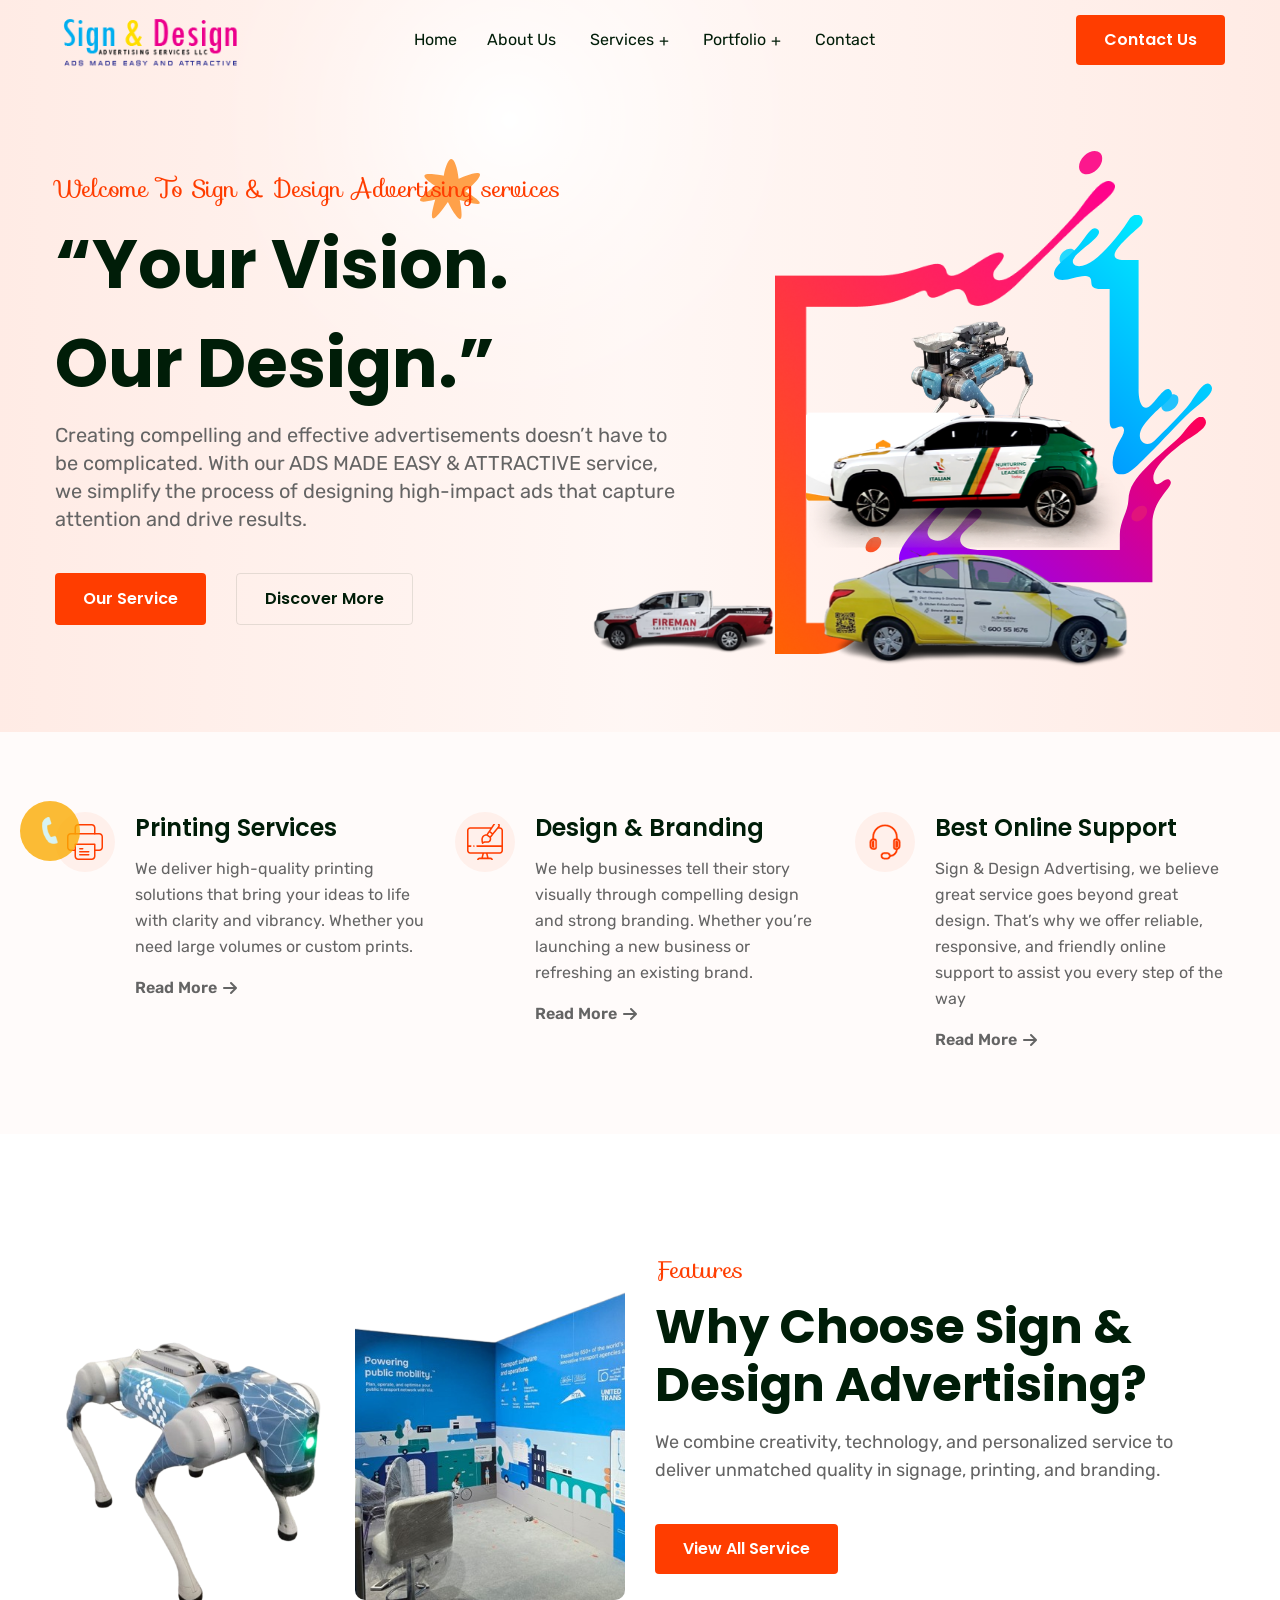
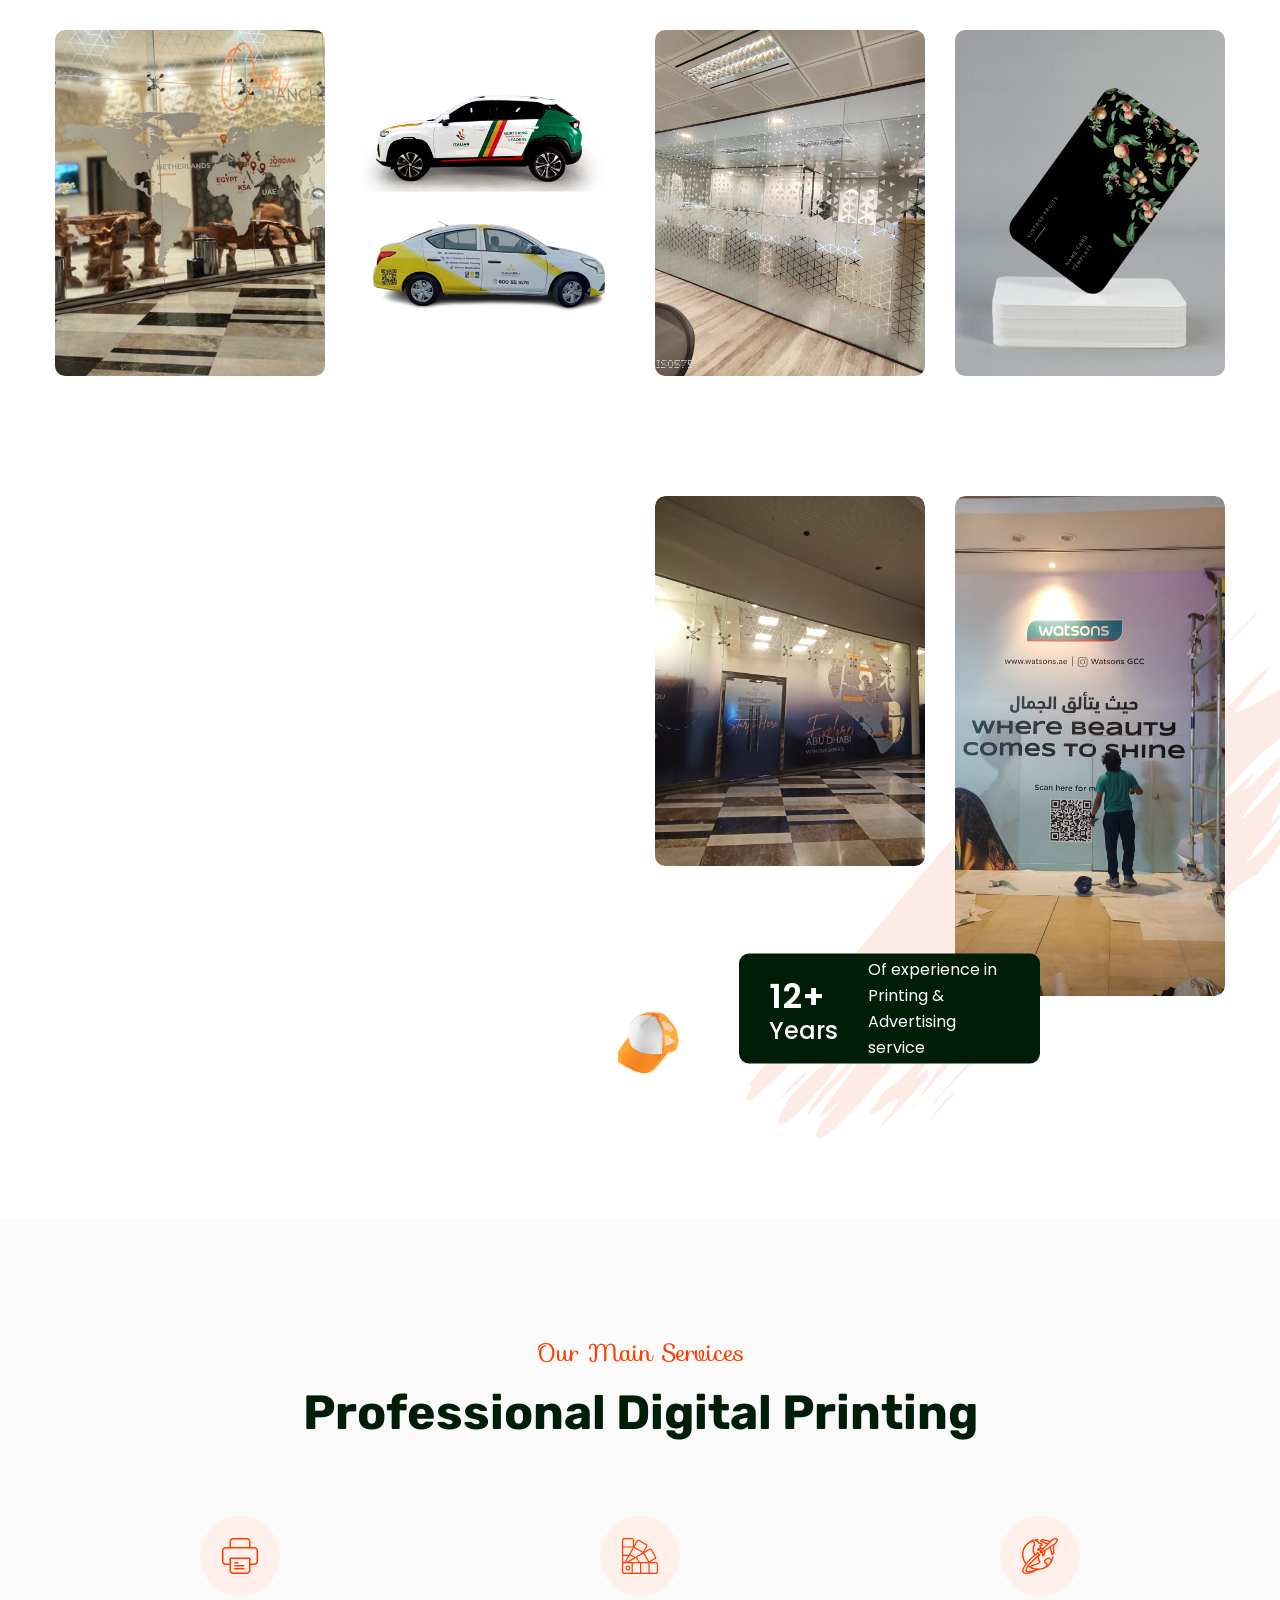
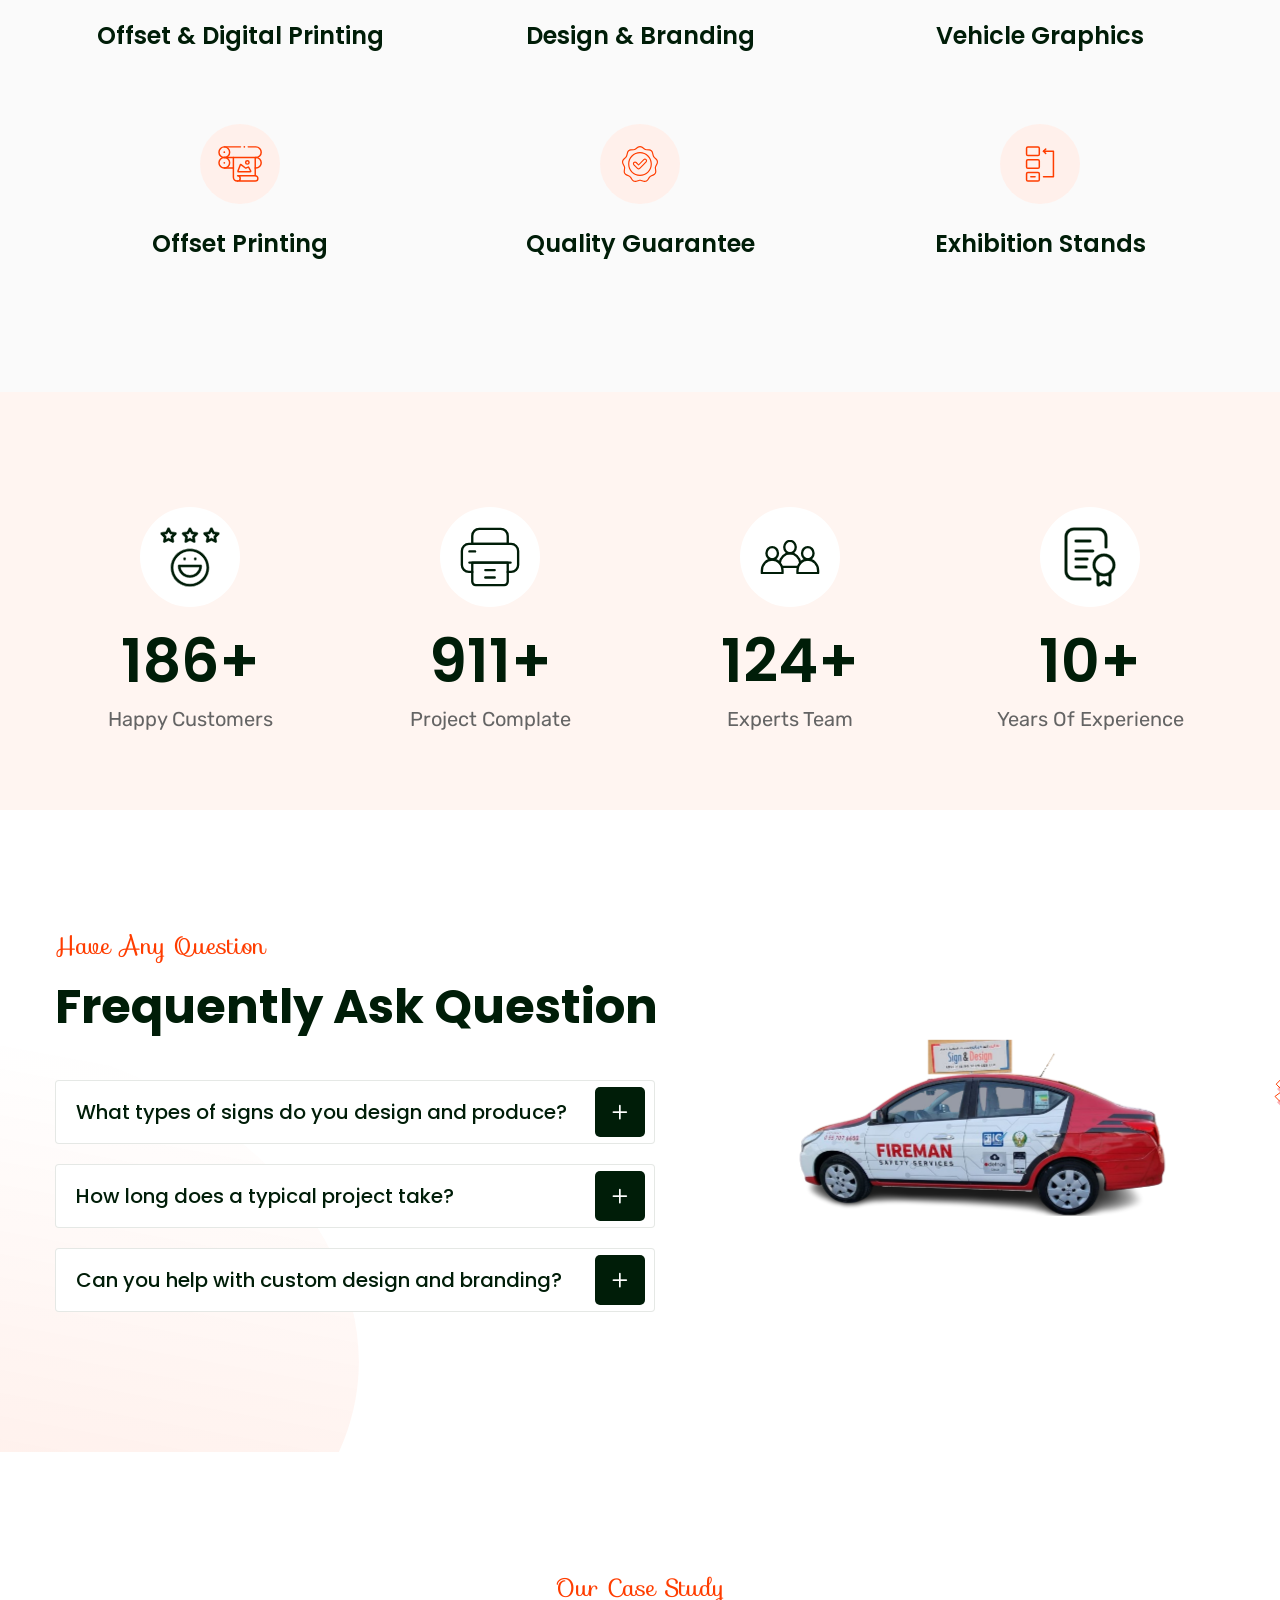
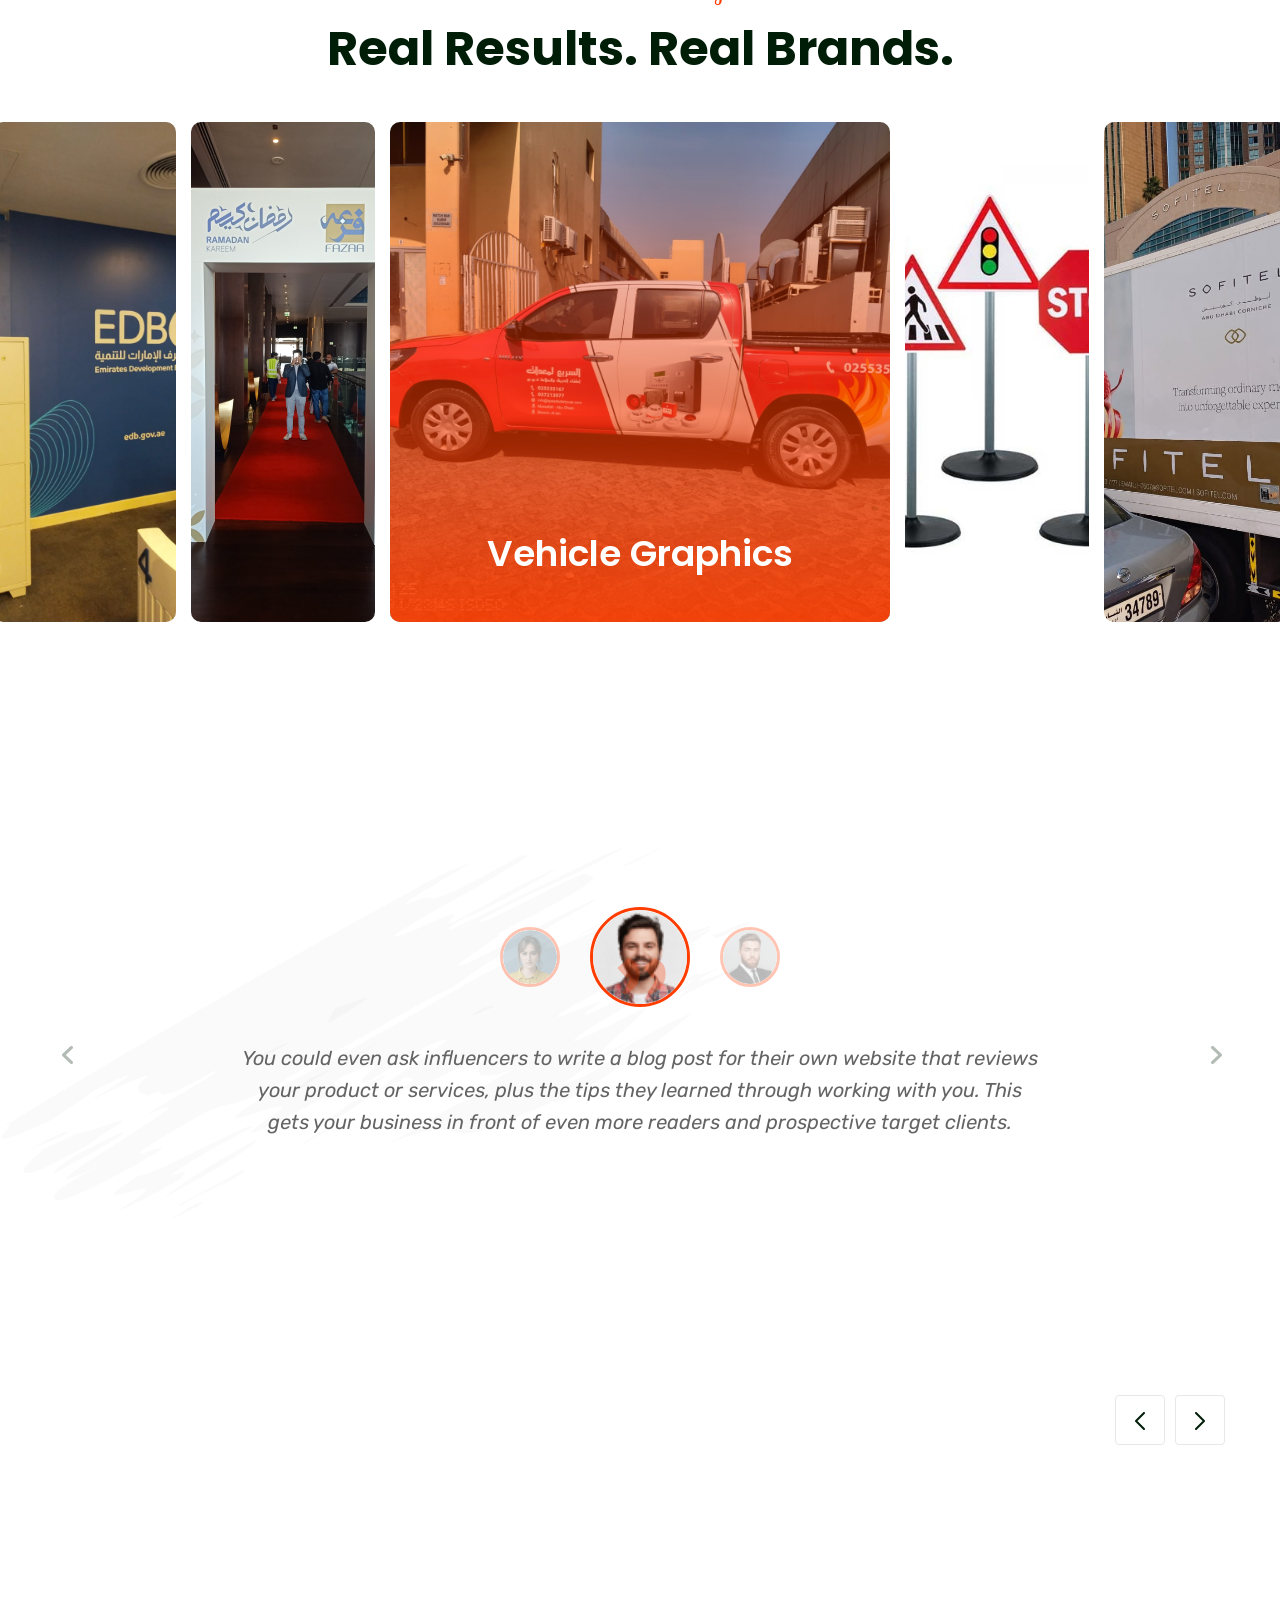
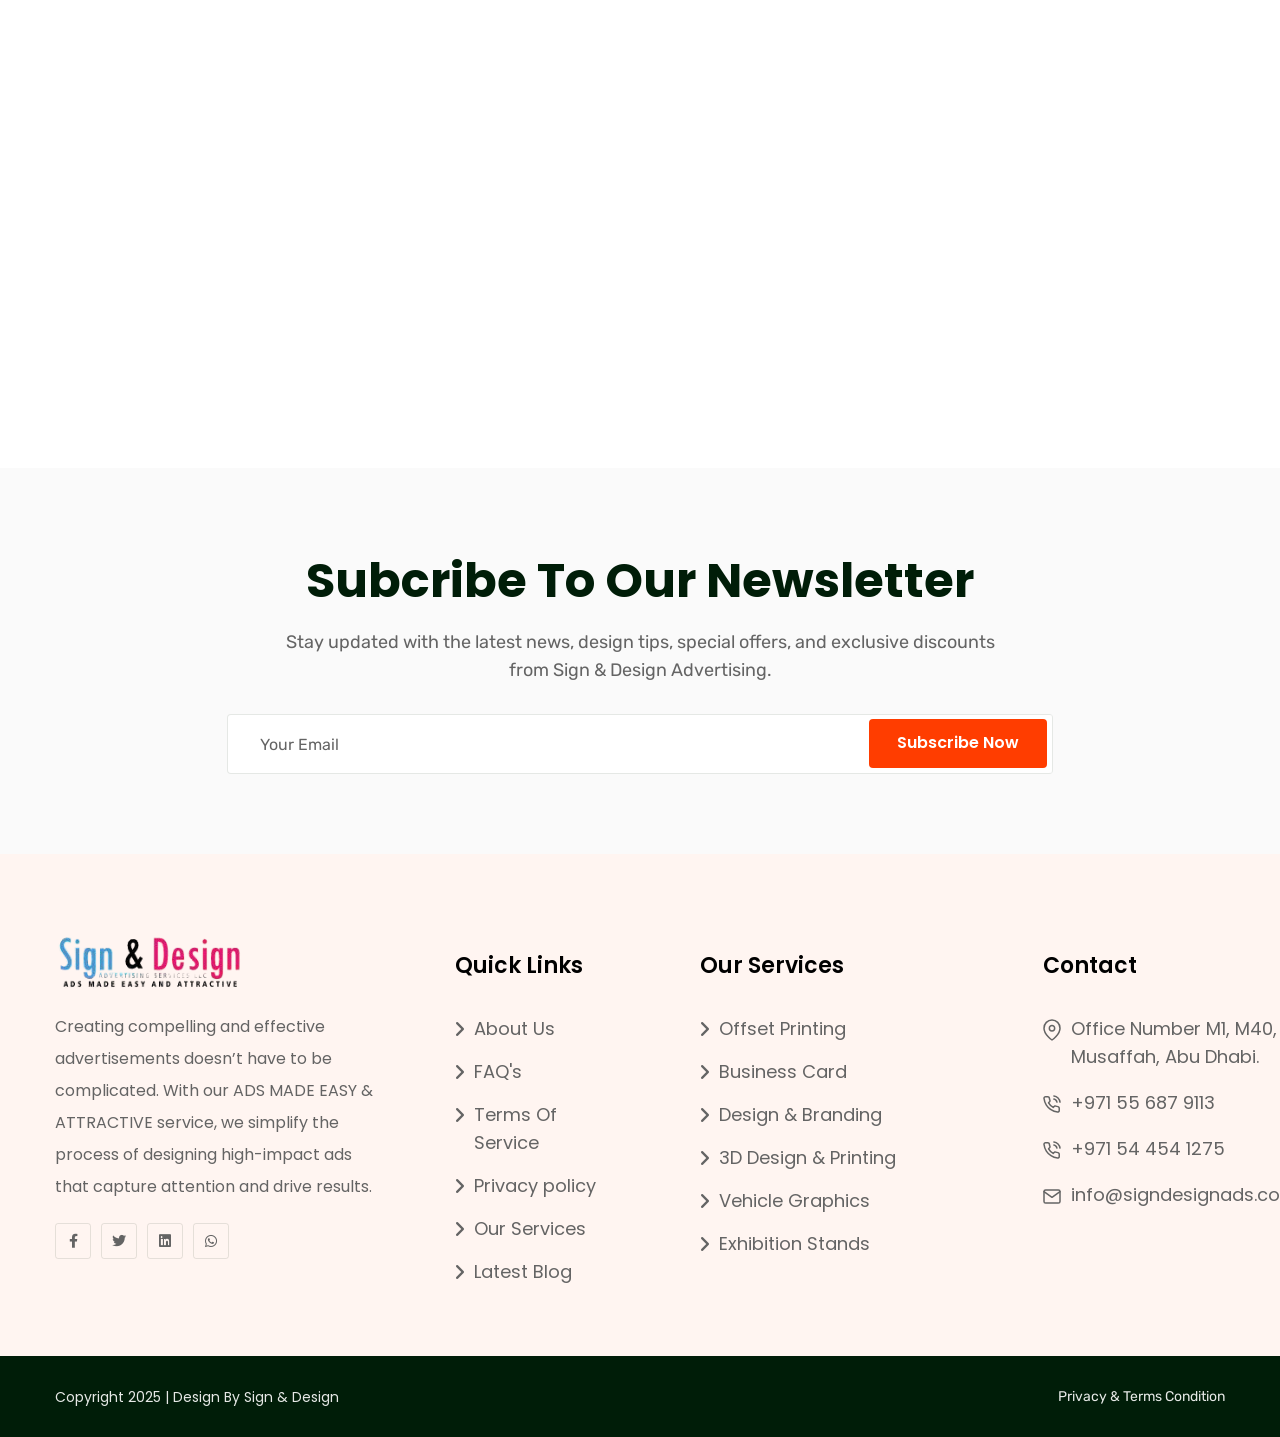
==== print/index.html @ 13171537 "up180720251243101918" ====
<!doctype html>
<html class="no-js" lang="zxx">

<head>
    <meta charset="utf-8">
    <meta http-equiv="x-ua-compatible" content="ie=edge">
    <title>Sign Design - Sign Design Advertising services LLC</title>
    <meta name="description" content="Professional Sign Design and Advertising Services for businesses. We specialize in custom signage, outdoor advertising, digital signage, LED signs, vehicle wraps, and more. Boost your brand visibility with creative and impactful signage solutions tailored to your business needs. Car Stickers, Custom Car Stickers, Vinyl Car Decals, Car Wraps, Personalized Car Stickers, Car Window Stickers, Auto Decals, Vehicle Graphics, Bumper Stickers, Car Sticker Design, Car Decal Printing, Car Sticker Installation, Waterproof Car Stickers, Car Logo Stickers, Reflective Car Stickers, Custom Vehicle Stickers, Decorative Car Stickers, Car Stickers Online, Car Stickers for Business, Car Sticker Branding" />
    <meta name="keywords" content="Sign Design, Advertising Services, Custom Signage, Business Signs, Outdoor Advertising, Digital Signage, LED Signs, 3D Sign Design, Vehicle Wrap Advertising, Storefront Signage, Creative Sign Designs, Billboard Design, Commercial Signage, Retail Signage, Branding Signs, Professional Sign Makers, Neon Signs, Event Signage, Trade Show Signs, Sign Installation, Car Sticker, Custom Car Stickers, Vinyl Car Decals, Bumper Stickers, Personalized Car Stickers, Car Window Stickers, Vehicle Graphics, Auto Decals, Car Wraps, Car Sticker Design, Car Sticker Printing, Waterproof Car Stickers, Car Logo Stickers, Car Sticker Installation, Reflective Car Stickers, Decorative Car Stickers, Car Decals for Business, Custom Vehicle Stickers" />
    <meta name="viewport" content="width=device-width, initial-scale=1">
    <!-- Place favicon.ico in the root directory -->
    <link rel="shortcut icon" type="image/x-icon" href="assets/imgs/logo/favicon.ico">
    <link rel="preconnect" href="https://fonts.googleapis.com">
    <link rel="preconnect" href="https://fonts.gstatic.com" crossorigin>
    <link href="https://fonts.googleapis.com/css2?family=Sofia&display=swap" rel="stylesheet">
    <!-- CSS here -->
    <link rel="stylesheet" href="assets/css/vendor/bootstrap.min.css">
    <link rel="stylesheet" href="assets/css/vendor/animate.min.css">
     <link rel="stylesheet" href="assets/css/plugins/swiper.min.css">
    <link rel="stylesheet" href="assets/css/vendor/magnific-popup.css">
    <link rel="stylesheet" href="assets/css/vendor/fontawesome-pro.css"> 
    <link rel="stylesheet" href="assets/css/vendor/spacing.css">
    <link rel="stylesheet" href="assets/css/vendor/custom-font.css">
    <link rel="stylesheet" href="assets/css/main.css">
    <link rel="stylesheet" href="assets/css/call.css"> 

    <script>
        var isNS = (navigator.appName == "PN") ? 1 : 0;
        if(navigator.appName == "PN") document.captureEvents(Event.MOUSEDOWN||Event.MOUSEUP);
        function mischandler(){
        return false;
        }
        function mousehandler(e){
        var myevent = (isNS) ? e : event;
        var eventbutton = (isNS) ? myevent.which : myevent.button;
        if((eventbutton==2)||(eventbutton==3)) return false;
        }
        document.oncontextmenu = mischandler;
        document.onmousedown = mousehandler;
        document.onmouseup = mousehandler;
        </script>

</head>

<body>

<!--[if lte IE 9]>
<p class="browserupgrade">You are using an <strong>outdated</strong> browser. Please <a href="https://browsehappy.com/">upgrade your browser</a> to improve your experience and security.</p>
<![endif]-->

<!-- preloader start -->
<div id="preloader">
    <div class="preloader-close">x</div>
    <div class="sk-three-bounce">
        <div class="sk-child sk-bounce1"></div>
        <div class="sk-child sk-bounce2"></div>
        <div class="sk-child sk-bounce3"></div>
    </div>
</div>
<!-- preloader start -->

<!-- Backtotop start -->
<div class="backtotop-wrap cursor-pointer">
    <svg class="backtotop-circle svg-content" width="100%" height="100%" viewBox="-1 -1 102 102">
        <path d="M50,1 a49,49 0 0,1 0,98 a49,49 0 0,1 0,-98" />
    </svg>
</div>
<!-- Backtotop end -->

<!-- Offcanvas area start -->
<div class="fix">
    <div class="offcanvas__area">
        <div class="offcanvas__wrapper">
            <div class="offcanvas__content">
                <div class="offcanvas__top d-flex justify-content-between align-items-center">
                    <div class="offcanvas__logo">
                        <a href="index.html">
                            <img src="assets/imgs/logo/Logo-yellow.png" alt="logo not found">
                        </a>
                    </div>
                    <div class="offcanvas__close">
                        <button class="offcanvas-close-icon animation--flip">
                                <span class="offcanvas-m-lines">
                              <span class="offcanvas-m-line line--1"></span><span class="offcanvas-m-line line--2"></span><span class="offcanvas-m-line line--3"></span>
                                </span>
                        </button>
                    </div>
                </div>
                <div class="mobile-menu fix"></div>
                <div class="offcanvas__social">
                    <h3 class="offcanvas__title mb-20">Subscribe & Follow</h3>
                    <ul>
                        <li><a href="https://www.facebook.com/"><i class="fab fa-facebook-f"></i></a></li>
                        <li><a href="https://twitter.com/"><i class="fab fa-twitter"></i></a></li>
                        <li><a href="https://youtube.com/"><i class="fab fa-youtube"></i></a></li>
                        <li><a href="https://linkedin.com/"><i class="fab fa-linkedin"></i></a></li>
                    </ul>
                </div>
                <div class="offcanvas__btn d-sm-none">
                    <div class="header__btn-wrap">
                        <a class="rr-btn btn-hover-white" href="shop.html">Purchase Now<span><i class="fa-regular fa-angle-right"></i></span></a>
                    </div>
                </div>
            </div>
        </div>
    </div>
</div>
<div class="offcanvas__overlay"></div>
<div class="offcanvas__overlay-white"></div>
<!-- Offcanvas area start -->

<!-- Header area start -->
<header>
    <div id="header-sticky" class="header__area header-1">
        <div class="container">
            <div class="mega__menu-wrapper p-relative">
                <div class="header__main">
                    <div class="header__left">
                        <div class="header__logo">
                            <a href="index.html">
                                <div class="logo">
                                    <img src="assets/imgs/logo/Logo-yellow.png" alt="logo not found">
                                </div>
                            </a>
                        </div>
                    </div>
                    <div class="header__middle">
                        <div class="mean__menu-wrapper d-none d-lg-block">
                            <div class="main-menu">
                                <nav id="mobile-menu">
                                    <ul>
                                        <li class="active">
                                            <a href="index.html">Home</a>
                                           
                                        <li>
                                            <a href="about-us.html">About Us</a>
                                        </li>
                                        <li class="has-dropdown">
                                            <a href="#">Services</a>
                                            <ul class="submenu">
                                                <li><a href="digital-printing.html">Digital Printing</a></li>
                                                <li><a href="offset-printing.html">Offset Printing</a></li>
                                                <li><a href="vehicle-graphics.html">Vehicle Graphics</a></li>
                                                <li><a href="sign-boards.html">Sign Boards</a></li>
                                                <li><a href="branding.html">Branding</a></li>
                                                <li><a href="">Exhibitions</a></li>
                                                <li><a href="">Frosted Film Works</a></li>
                                            </ul>
                                        </li>
                                        <li class="has-dropdown ">
                                            <a href="javascript:void(0)">Portfolio</a>
                                            <ul class="submenu">
                                                <li><a href="">portfolio</a></li>
                                                <li><a href="">portfolio details</a></li>
                                                
                                                <li><a href="">sign up</a></li>
                                                <li><a href="">sign in</a></li>
                                                <li><a href="404.html">404 Page</a></li>
                                            </ul>
                                        </li>
                                       
                                        <li>
                                            <a href="contact.html">Contact</a>
                                        </li>
                                    </ul>
                                </nav>
                            </div>
                        </div>
                    </div>
                    <div class="header__right">
                        <div class="header__action d-flex align-items-center">
                            <div class="header__btn-wrap d-none d-sm-inline-flex">
                                <a href="tel:+971556879113" class="rr-btn">Contact Us</a>
                            </div>
                            <div class="header__hamburger ml-20 d-lg-none">
                                <div class="sidebar__toggle">
                                    <button class="bar-icon">
                                        <span></span>
                                        <span></span>
                                        <span></span>
                                    </button>
                                </div>
                            </div>
                        </div>
                    </div>
                </div>
            </div>
        </div>
    </div>
</header>

<div id="popup-search-box">
    <div class="box-inner-wrap d-flex align-items-center">
        <form id="form" action="#" method="get" role="search">
            <input id="popup-search" type="text" name="s" placeholder="Type keywords here...">
        </form>
        <div class="search-close"><i class="fa-sharp fa-regular fa-xmark"></i></div>
    </div>
</div>
<!-- Header area end -->

<!-- Body main wrapper start -->
<main>

    <!-- Banner area start -->
    <section class="banner-home overflow-hidden banner-home-bg p-relative">
        <div class="banner-home__middel-shape"></div>
        <div class="container p-relative z-index-1">
            <div class="banner-all-shape-wrapper">
                <div class="banner-home__small-red">
                    <img data-parallax='{"y": -160, "smoothness": 15}' src="assets/imgs/banner-1/small-red.svg" alt="img not found">
                </div>
                <div class="banner-home__small-parpale">
                    <img data-parallax='{"x": -160, "smoothness": 15}' src="assets/imgs/banner-1/small-parpale.svg" alt="img not found">
                </div>
                <div class="banner-home__small-blue">
                    <img data-parallax='{"x": -160, "smoothness": 15}' src="assets/imgs/banner-1/small-blue.svg" alt="img not found">
                </div>
                <div class="banner-home__blue-dot-shape">
                    <img data-parallax='{"x": -160, "smoothness": 15}' src="assets/imgs/banner-1/blue-dot.svg" alt="img not found">
                </div>
                <div class="banner-home__red-shape">
                    <img data-parallax='{"x": -160, "smoothness": 15}' src="assets/imgs/banner-1/red-dot.svg" alt="img not found">
                </div>
                <div  class="banner-home__card1-shape">
                    <img data-parallax='{"y": -160, "smoothness": 15}' src="assets/imgs/banner-1/banner-top-1-cart.png" alt="img not found">
                </div>
                <div class="banner-home__card2-shape">
                    <img data-parallax='{"x": -160, "smoothness": 15}' src="assets/imgs/banner-1/CarStickerSafety.png" alt="img not found">
                </div>
                <div class="banner-home__cup-shape">
                    <img class="zooming" src="assets/imgs/banner-1/vehicles.png" alt="img not found">
                </div>
                <div class="banner-home__blue-shape d-none d-md-block">
                    <img data-parallax='{"y": -160, "smoothness": 15}' src="assets/imgs/banner-1/blue-shape.svg" alt="img not found">
                </div>
                <div class="banner-home__parpale-shape d-none d-md-block">
                    <img data-parallax='{"y": -160, "smoothness": 15}' src="assets/imgs/banner-1/parpale-shape.svg" alt="img not found">
                </div>
                <div class="banner-home__banner-shape-1">
                    <img class="upDown-top" src="assets/imgs/banner-1/banner-shape-1.svg" alt="img not found">
                </div>
                <div class="banner-home__banner-shape-2">
                    <img class="upDown-bottom" src="assets/imgs/banner-1/banner-shape-2.svg" alt="img not found">
                </div>
                <div class="banner-home__banner-right-shape d-none d-md-block">
                    <img class="" src="assets/imgs/banner-1/big-right-shape.png" alt="img not found">
                </div>
            </div>
            <div class="row align-items-center">
                <div class="col-md-7">
                    <div class="banner-home__content p-relative">
                        <h6 class="sub-title mb-20 mb-sm-10 mb-xs-5 wow fadeInLeft animated" data-wow-delay="1s">Welcome To Sign & Design Advertising services</h6>
                        <h1 class="title mb-15 mb-xs-10 wow fadeInLeft animated" data-wow-delay="1.2s">“Your Vision.</h1>
                        <h1 class="title mb-15 mb-xs-10 wow fadeInLeft animated" data-wow-delay="1.2s"> Our Design.”</h1>
                        <div class="description mb-20 mb-sm-15 mb-xs-10 wow fadeInLeft animated" data-wow-delay="1.4s">
                            <p>Creating compelling and effective advertisements doesn’t have to be complicated. With our ADS MADE EASY & ATTRACTIVE service, we simplify the process of designing high-impact ads that capture attention and drive results.</p>
                        </div>
                        <div class="banner-home__btn__wrapper d-flex flex-wrap mt-40 mt-md-35 mt-sm-30 mt-xs-25">
                            <a href="service.html" class="rr-btn wow fadeInLeft animated" data-wow-delay="1.5s">Our Service</a>
                            <a href="about-us.html" class="rr-btn btn-transparent wow fadeInLeft animated" data-wow-delay="1.6s">Discover More</a>
                        </div>
                    </div>
                </div>
                <div class="col-md-5">
                    <div class="banner-home__media text-sm-center text-xs-center mt-sm-40">
                        <img class="img-fluid" src="assets/imgs/banner-1/revew/robotBranding.png" alt="img not found">
                    </div>
                </div>
            </div>
        </div> 
    </section>
    <!-- Banner area end -->
    
    <!-- feature area start -->
    <section class="latest-feature__area pt-80 pb-50 latest-feature-bg">
        <div class="container">
            <div class="row">
                <div class="col-xl-4 col-lg-4 col-md-6 ">
                    <div class="latest-feature__item mb-30 d-flex wow fadeInLeft animated" data-wow-delay=".8s">
                        <div class="latest-feature__item-icon">
                            <img src="assets/imgs/feature/feature-img1.svg" alt="img not fount">
                        </div>
                        <div class="latest-feature__item-content">
                            <h4>Printing Services</h4>
                            <p>We deliver high-quality printing solutions that bring your ideas to life with clarity and vibrancy. Whether you need large volumes or custom prints.</p>
                            <a href="service-details.html">Read More <i class="fa-solid fa-arrow-right"></i></a>
                        </div>
                    </div>
                </div>
                <div class="col-xl-4 col-lg-4 col-md-6 ">
                    <div class="latest-feature__item mb-30 d-flex wow fadeInLeft animated" data-wow-delay="1.2s">
                        <div class="latest-feature__item-icon">
                            <img src="assets/imgs/feature/feature-img2.svg" alt="img not fount">
                        </div>
                        <div class="latest-feature__item-content">
                            <h4>Design & Branding</h4>
                            <p>We help businesses tell their story visually through compelling design and strong branding. Whether you’re launching a new business or refreshing an existing brand.</p>
                            <a href="service-details.html">Read More <i class="fa-solid fa-arrow-right"></i></a>
                        </div>
                    </div>
                </div>
                <div class="col-xl-4 col-lg-4 col-md-6 ">
                    <div class="latest-feature__item mb-30 d-flex wow fadeInLeft animated" data-wow-delay="1.6s">
                        <div class="latest-feature__item-icon call-center">
                            <img src="assets/imgs/feature/feature-img3.svg" alt="img not fount">
                        </div>
                        <div class="latest-feature__item-content">
                            <h4>Best Online Support</h4>
                            <p>Sign & Design Advertising, we believe great service goes beyond great design. That’s why we offer reliable, responsive, and friendly online support to assist you every step of the way</p>
                            <a href="contact.html">Read More <i class="fa-solid fa-arrow-right"></i></a>
                        </div>
                    </div>
                </div>
            </div>
        </div>
    </section>
    <!-- feature area end -->


     <!-- feature area start -->
     <section class="latest-feature2__area section-space-top">
        <div class="container">
            <div class="row mb-minus-30">
                <div class="col-xl-3 col-lg-6 col-md-6">
                    <div class="latest-feature2__media mb-30 ">
                        <div class="overlay"></div>
                        <span class="number-top">1</span>
                        <div class="overlay-heading"><a href="portfolio-details.html"><h6>Robot Branding</h6></a></div>
                        <div><img src="assets/imgs/home-2/feature-2/RobotBranding.png" alt="img not found"></div>
                    </div>
                </div>
                <div class="col-xl-3 col-lg-6 col-md-6">
                    <div class="latest-feature2__media mb-30">
                        <div class="overlay"></div>
                        <span class="number-top">2</span>
                        <div class="overlay-heading"><a href="portfolio-details.html"><h6>Exhibition Stand </h6></a></div>
                        <div><img src="assets/imgs/home-2/feature-2/exhibitionStand.png" alt="img not found"></div>
                    </div>
                </div>
                <div class="col-xl-6 col-lg-6">
                    <div class="latest-feature2__content mb-30">
                        <h6 class="latest-feature2__content-sub-title">Features</h6>
                        <h2 class="latest-feature2__content-title">Why Choose Sign & Design Advertising?</h2>
                        <div class="latest-feature2__content-description">
                            <p>We combine creativity, technology, and personalized service to deliver unmatched quality in signage, printing, and branding.</p>
                        </div>
                        <div class="latest-feature2__content-btn">
                            <a href="service-details.html" class="rr-btn">View All Service</a>
                        </div>
                    </div>
                </div>
                <div class="col-xl-3 col-lg-6 col-md-6">
                    <div class="latest-feature2__media mb-30">
                        <div class="overlay"></div>
                        <span class="number-top">3</span>
                        <div class="overlay-heading"><a href="portfolio-details.html"><h6>Office Glass Work</h6></a></div>
                        <div><img src="assets/imgs/home-2/feature-2/officeGlassWork.png" alt="img not found"></div>
                    </div>
                </div>
                <div class="col-xl-3 col-lg-4 col-md-6">
                    <div class="latest-feature2__media mb-30">
                        <div class="overlay"></div>
                        <span class="number-top">4</span>
                        <div class="overlay-heading"><a href="portfolio-details.html"><h6>Vehicle Graphics </h6></a></div>
                        <div><img src="assets/imgs/home-2/feature-2/vehicles.png" alt="img not found"></div>
                    </div>
                </div>
                <div class="col-xl-3 col-lg-4 col-md-6">
                    <div class="latest-feature2__media mb-30">
                        <div class="overlay"></div>
                        <span class="number-top">5</span>
                        <div class="overlay-heading"><a href="portfolio-details.html"><h6>Digital Printing</h6></a></div>
                        <div><img src="assets/imgs/photo/51.jpeg" alt="img not found"></div>
                    </div>
                </div>
                <div class="col-xl-3 col-lg-4 col-md-6">
                    <div class="latest-feature2__media mb-30">
                        <div class="overlay"></div>
                        <span class="number-top">6</span>
                        <div class="overlay-heading"><a href="portfolio-details.html"><h6>Business Card</h6></a></div>
                        <div><img src="assets/imgs/home-2/feature-2/feature2-img2.jpg" alt="img not found"></div>
                    </div>
                </div>
            </div>
        </div>
    </section>
    <!-- feature area end -->


    <!--latest Choose Us start-->
    <section class="latest-Choose-us__area section-space overflow-hidden latest-Choose-bg">
        <div class="container p-relative z-index-1">
            <div class="latest-Choose-us__all-shape">
                <div class="latest-Choose-us__bg-shape">
                    <img class="upDown-bottom img-fluid" src="assets/imgs/choose-us/bg-shape.svg" alt="img not found">
                </div>
                <div class="latest-Choose-us__bag-shape">
                    <img class="zooming img-fluid" src="assets/imgs/choose-us/bag-shape.png" alt="img not found">
                </div>
                <div class="latest-Choose-us__cap-shape">
                    <img class="upDown-top img-fluid" src="assets/imgs/choose-us/cap-shape.png" alt="img not found">
                </div>
            </div>
            <div class="latest-Choose-us__media-experience-box d-flex" data-parallax='{"y": -160, "smoothness": 15}'>
                <div class="title">
                    <h3><span class="count">15</span>+</h3>
                    <h4>Years</h4>
                </div>
                <div class="description">
                    <p>Of experience in Printing & Advertising service</p>
                </div>
            </div>
            <div class="row">
                <div class="col-xl-6 col-lg-6 col-md-7">
                    <div class="latest-Choose-us__content mb-40">
                        <h6 class="subtitle wow fadeInLeft animated" data-wow-delay=".6s">Why Choose Us</h6>
                        <h2 class="title wow fadeInLeft animated" data-wow-delay=".8s">Your Brand Deserves the Best – And That’s What We Deliver</h2>
                        <p class="wow fadeInLeft animated" data-wow-delay="1s">Sign & Design Advertising, we go beyond just printing and design — we create experiences that help your brand stand out, attract attention, and leave a lasting impression.</p>

                        <div class="latest-Choose-us__content-text d-flex">
                            <div class="latest-Choose-us__content-text-box wow fadeInLeft animated" data-wow-delay="1.2s">
                                <ul>
                                    <li><i class="fa-solid fa-circle-check"></i>Printed in full-color</li>
                                    <li><i class="fa-solid fa-circle-check"></i>Variety of paper sizes</li>
                                    <li><i class="fa-solid fa-circle-check"></i>Double-sided</li>
                                    <li><i class="fa-solid fa-circle-check"></i>Optional finishing</li>
                                    <li><i class="fa-solid fa-circle-check"></i>Professional Designs</li>
                                    <li><i class="fa-solid fa-circle-check"></i>Quality Assurance By Expertise</li>
                                </ul>
                                
                            </div>
                        </div>
                        <div class="latest-Choose-us__content-btn wow fadeInLeft animated" data-wow-delay="1.4s">
                            <a href="about-us.html" class="rr-btn">Read More</a>
                        </div>
                    </div>
                </div>
                <div class="col-xl-6 col-lg-6 col-md-5">
                    <div class="latest-Choose-us__media d-flex flex-row">
                        <div class="latest-Choose-us__media-img1">
                            <img class="img-fluid" src="assets/imgs/photo/21.jpeg" alt="image not found">
                        </div>
                        <div class="latest-Choose-us__media-img2">
                            <img src="assets/imgs/photo/62.jpeg" alt="image not found" class="img-fluid">
                        </div>
                    </div>
                </div>
            </div>
        </div>
    </section>
    <!--latest Choose Us end-->

    <!-- service area start -->
    <section class="latest-service__area pt-120 pb-90 p-relative overflow-hidden latest-service-bg">
        <div class="container p-relative">
            <div class="latest-service__all-shape">
                <div class="latest-service__right-shape">
                    <img class="upDown" src="assets/imgs/service/right-shape.svg" alt="img not found">
                </div>
                <div class="latest-service__bg-shape">
                    <img class="upDown" src="assets/imgs/service/RobotBranding.png" alt="img not found">
                </div>
            </div>
            <div class="row">
                <div class="col-xl-12">
                    <div class="latest-service__title-box mb-40 text-center">
                        <div class="latest-service__title-box-subtitle wow fadeInLeft animated" data-wow-delay=".6s">
                            <h6>Our Main Services</h6>
                        </div>
                        <div class="latest-service__title-box-title wow fadeInLeft animated" data-wow-delay=".8s">
                            <h2>Professional Digital Printing</h2>
                        </div>
                    </div>
                </div>
            </div>
            <div class="row">
                <div class="col-xl-4 col-lg-4 col-md-6 col-sm-6">
                    <div class="latest-service__item text-center wow fadeInLeft animated" data-wow-delay="1s">
                        <div class="latest-service__item-icon">
                            <img src="assets/imgs/service/service1.svg" alt="img not found">
                        </div>
                        <div class="latest-service__item-title">
                            <a href="service-details.html"><h4>Offset & Digital Printing</h4></a>
                        </div>
                        <div class="latest-service__item-text">
                            <p></p>
                        </div>
                    </div>
                </div>
                <div class="col-xl-4 col-lg-4 col-md-6 col-sm-6">
                    <div class="latest-service__item text-center wow fadeInLeft animated" data-wow-delay="1.2s">
                        <div class="latest-service__item-icon">
                            <img src="assets/imgs/service/service2.svg" alt="img not found">
                        </div>
                        <div class="latest-service__item-title">
                            <a href="service-details.html"><h4>Design & Branding</h4></a>
                        </div>
                        <div class="latest-service__item-text">
                            <p></p>
                        </div>
                    </div>
                </div>
                <div class="col-xl-4 col-lg-4 col-md-6 col-sm-6">
                    <div class="latest-service__item text-center wow fadeInLeft animated" data-wow-delay="1.4s">
                        <div class="latest-service__item-icon">
                            <img src="assets/imgs/service/service3.svg" alt="img not found">
                        </div>
                        <div class="latest-service__item-title">
                            <a href="service-details.html"><h4>Vehicle Graphics</h4></a>
                        </div>
                        <div class="latest-service__item-text">
                            <p></p>
                        </div>
                    </div>
                </div>
                <div class="col-xl-4 col-lg-4 col-md-6 col-sm-6">
                    <div class="latest-service__item text-center wow fadeInRight animated" data-wow-delay="1.2s">
                        <div class="latest-service__item-icon service-4">
                            <img src="assets/imgs/service/service4.svg" alt="img not found">
                        </div>
                        <div class="latest-service__item-title">
                            <a href="service-details.html"><h4>Offset Printing</h4></a>
                        </div>
                        <div class="latest-service__item-text">
                            <p></p>
                        </div>
                    </div>
                </div>
                <div class="col-xl-4 col-lg-4 col-md-6 col-sm-6">
                    <div class="latest-service__item text-center wow fadeInRight animated" data-wow-delay="1.4s">
                        <div class="latest-service__item-icon">
                            <img src="assets/imgs/service/service5.svg" alt="img not found">
                        </div>
                        <div class="latest-service__item-title">
                            <a href="service-details.html"><h4>Quality Guarantee</h4></a>
                        </div>
                        <div class="latest-service__item-text">
                            <p></p>
                        </div>
                    </div>
                </div>
                <div class="col-xl-4 col-lg-4 col-md-6 col-sm-6">
                    <div class="latest-service__item text-center wow fadeInRight animated" data-wow-delay="1.6s">
                        <div class="latest-service__item-icon">
                            <img src="assets/imgs/service/service6.svg" alt="img not found">
                        </div>
                        <div class="latest-service__item-title">
                            <a href="service-details.html"><h4>Exhibition Stands</h4></a>
                        </div>
                        <div class="latest-service__item-text">
                            <p></p>
                        </div>
                    </div>
                </div>
            </div>
        </div>
    </section>
    <!-- service area end -->

    <!-- latest-counter area end -->
    <section class="latest-counter__area pt-75 pb-75 pt-xs-30 pb-xs-60   latest-counter-bg">
        <div class="container">
            <div class="row">
                <div class="col-xl-3 col-lg-3 col-md-6 col-sm-6">
                   <div class="latest-counter__counter-box wow fadeInLeft animated" data-wow-delay="1s">
                        <div class="latest-counter__content text-center">
                            <div class="latest-counter__content__counter-img mt-40">
                                <img src="assets/imgs/counter/home1-counter-up-1.svg" alt="img not found">
                            </div>
                            <h5><span class="count">270</span>+</h5>
                            <span>Happy Customers</span>
                        </div>
                   </div>
                </div>
                <div class="col-xl-3 col-lg-3 col-md-6 col-sm-6">
                    <div class="latest-counter__content text-center wow fadeInLeft animated" data-wow-delay="1.2s">
                        <div class="latest-counter__content__counter-img">
                            <img src="assets/imgs/counter/home1-counter-up-2.svg" alt="img not found">
                        </div>
                        <h5><span class="count">1320</span>+</h5>
                        <span>Project Complate</span>
                    </div>
                </div>
                <div class="col-xl-3 col-lg-3 col-md-6 col-sm-6">
                    <div class="latest-counter__content text-center wow fadeInLeft animated" data-wow-delay="1.4s">
                        <div class="latest-counter__content__counter-img man-icon">
                            <img src="assets/imgs/counter/home1-counter-up-3.svg" alt="img not found">
                        </div>
                        <h5><span class="count">180</span>+</h5>
                        <span>Experts Team</span>
                    </div>
                </div>
                <div class="col-xl-3 col-lg-3 col-md-6 col-sm-6">
                    <div class="latest-counter__content text-center wow fadeInLeft animated" data-wow-delay="1.6s">
                        <div class="latest-counter__content__counter-img ellipse-icon">
                            <img src="assets/imgs/counter/home1-counter-up-4.svg" alt="img not found">
                        </div>
                        <h5><span class="count">15</span>+</h5>
                        <span>Years Of Experience</span>
                    </div>
                </div>
            </div>
        </div>
    </section>
    <!-- latest-counter area start -->

    <!-- Faq area start -->
    <section class="question__area overflow-hidden section-space question-bg">
        <div id="primary" class="shape-wrapper">
            <div class="container p-relative">
                <div class="question__all-shape">
                    <div class="bg-shape">
                        <img class="upDown" src="assets/imgs/faq/faq-bg-shape.svg" alt="img not found">
                    </div>
                    <div class="bulet-shape">
                        <img class="upDown-top" src="assets/imgs/faq/faq-bulet_shape.svg" alt="img not found">
                    </div>
                    <div class="close-shape">
                        <img class="zooming" src="assets/imgs/faq/cross.svg" alt="img not found">
                    </div>
                </div>
                <div class="row align-items-center">
                    <div class="col-xl-7 col-lg-6 col-md-6">
                        <div class="content-area">
                            <div class="faq">
                                <div id="faq" class="accordion">
                                    <h6 class="subtitle wow fadeInLeft animated" data-wow-delay=".6s">Have Any Question</h6>
                                    <h2 class="title mb-40 wow fadeInLeft animated" data-wow-delay=".8s">Frequently Ask Question</h2>
                                    <div class="card wow fadeInLeft animated" data-wow-delay="1s">
                                        <div class="card-header">
                                            <button class="card-link" data-bs-toggle="collapse" data-bs-target="#faq-1">
                                                What types of signs do you design and produce?
                                            </button>
                                        </div>
                                        <div id="faq-1" class="collapse" data-bs-parent="#faq">
                                            <div class="card-body">
                                                <p>We offer a wide range of signage including indoor/outdoor signs, LED signs, 3D letters, vehicle wraps, banners, and exhibition displays.</p>
                                            </div>
                                        </div>
                                    </div>
                                    <div class="card wow fadeInLeft animated" data-wow-delay="1.2s">
                                        <div class="card-header">
                                            <button class="card-link" data-bs-toggle="collapse" data-bs-target="#faq-2">
                                                How long does a typical project take?
                                            </button>
                                        </div>
                                        <div id="faq-2" class="collapse" data-bs-parent="#faq">
                                            <div class="card-body">
                                                <p>Project timelines vary depending on complexity, but most printing and signage projects are completed within 5–10 business days. We provide estimated delivery times during your quote.</p>
                                            </div>
                                        </div>
                                    </div>
                                    <div class="card wow fadeInLeft animated" data-wow-delay="1.4s">
                                        <div class="card-header">
                                            <button class="card-link" data-bs-toggle="collapse" data-bs-target="#faq-3">
                                                Can you help with custom design and branding?
                                            </button>
                                        </div>
                                        <div id="faq-3" class="collapse" data-bs-parent="#faq">
                                            <div class="card-body">
                                                <p>Absolutely! Our creative team works closely with you to develop custom logos, brand identities, and marketing materials tailored to your business.</p>
                                            </div>
                                        </div>
                                    </div>
                                </div>
                            </div>
                        </div>
                    </div>
                    <div class="col-xl-5 col-lg-6 col-md-6">
                        <div class="media">
                            <img data-parallax='{"scale": 1.3, "smoothness": 15}' src="assets/imgs/photo/66.png" alt="img not found">
                        </div>
                    </div>
                </div>
            </div>
        </div>
    </section>
    <!-- Faq area end -->

  

    <!-- latest-project area start -->
    <section class="project-area pt-120 overflow-hidden latest-project-bg">
        <div class="container-fluid">
            <div class="row">
                <div class="col-xl-12">
                    <div class="project__title text-center">
                        <h6 class="subtitle wow fadeInLeft animated" data-wow-delay=".6s">Our Case Study</h6>
                        <h2 class="title wow fadeInLeft animated" data-wow-delay=".8s">Real Results. Real Brands. </h2>
                    </div>
                </div>
            </div>
           <div class="project-row-custom">
              <div class="col-custom p-relative item1 wow fadeInLeft animated" data-wow-delay=".6s">
                 <div class="project-item p-relative " >
                    <div class="project-thumb">
                       <img src="assets/imgs/photo/10.jpeg" alt="img">
                       <h3 class="project-title"><a href="portfolio-details.html"> Logo & Brand Design</a></h3>
                    </div>
                 </div>
              </div>
              <div class="col-custom p-relative wow fadeInLeft animated" data-wow-delay=".8s">
                 <div class="project-item p-relative item2 " >
                    <div class="project-thumb">
                        <img src="assets/imgs/photo/17.jpeg" alt="img">
                        <h3 class="project-title"><a href="portfolio-details.html">Custom Design</a></h3>
                    </div>
                 </div>
              </div>
              <div class="col-custom p-relative active wow fadeInLeft animated" data-wow-delay="1s">
                 <div class="project-item p-relative item3 " >
                    <div class="project-thumb">
                        <img src="assets/imgs/photo/53.jpeg" alt="img">
                        <h3 class="project-title"><a href="portfolio-details.html">Vehicle Graphics</a></h3>
                    </div>
                 </div>
              </div>
              <div class="col-custom p-relative wow fadeInLeft animated" data-wow-delay="1.2s">
                 <div class="project-item p-relative item4">
                    <div class="project-thumb">
                        <img src="assets/imgs/photo/27.jpeg" alt="img">
                        <h3 class="project-title"><a href="portfolio-details.html">Digital Graphics</a></h3>
                    </div>
                 </div>
              </div>
              <div class="col-custom p-relative wow fadeInLeft animated" data-wow-delay="1.2s">
                 <div class="project-item p-relative item5">
                    <div class="project-thumb">
                        <img src="assets/imgs/photo/4.jpeg" alt="img">
                        <h3 class="project-title"><a href="portfolio-details.html">Design</a></h3>
                    </div>
                 </div>
              </div>
           </div>
        </div>
     </section>
    <!-- latest-project area end -->

    <!-- latest-testimonial area start -->
    <section class="testimonial__area overflow-hidden section-space p-relative" data-bg-color="#fff">
        <div class="container">
            <div class="testimonial__big-dotted-shape">
                <img src="assets/imgs/testimonial/big-dotted.svg" alt="img not found">
            </div>
            <div class="testimonial__bg-shape">
                <img class="upDown" src="assets/imgs/testimonial/bg-shape.svg" alt="img not found">
            </div>
            <div class="row">
                <div class="col-xl-12">
                    <div class="testimonial__title-wrapper text-center mb-40">
                        <h6 class="testimonial__title-wrapper-subtitle wow fadeInLeft animated" data-wow-delay=".2s">Testimonial</h6>
                        <h2 class="testimonial__title-wrapper-title wow fadeInLeft animated" data-wow-delay=".4s">What Our Client Says</h2>
                    </div>
                </div>
            </div>
            <div class="row">
                <div class="col-xl-12">
                    <div class="testi-carousel-wrap text-center">
                        <div class="testi-thumb-wrap">
                            <div class="swiper thumb-carousel">
                                <div class="swiper-wrapper">
                                    <div class="swiper-slide">
                                        <div class="testi-thumb">
                                            <img src="assets/imgs/testimonial/circle-image.jpg" alt="testi">
                                        </div>
                                    </div>
                                    <div class="swiper-slide">
                                        <div class="testi-thumb">
                                            <img src="assets/imgs/testimonial/circle-image-2.png" alt="testi">
                                        </div>
                                    </div>
                                    <div class="swiper-slide">
                                        <div class="testi-thumb">
                                            <img src="assets/imgs/testimonial/circle-image-3.png" alt="testi">
                                        </div>
                                    </div>
                                    <div class="swiper-slide">
                                        <div class="testi-thumb">
                                            <img src="assets/imgs/testimonial/circle-image.jpg" alt="testi">
                                        </div>
                                    </div>
                                    <div class="swiper-slide">
                                        <div class="testi-thumb">
                                            <img src="assets/imgs/testimonial/circle-image-2.png" alt="testi">
                                        </div>
                                    </div>
                                    <div class="swiper-slide">
                                        <div class="testi-thumb">
                                            <img src="assets/imgs/testimonial/circle-image-3.png" alt="testi">
                                        </div>
                                    </div>
                                </div>
                            </div>
                        </div>
                        <div class="swiper content-carousel">
                            <div class="swiper-wrapper">
                                <div class="swiper-slide">
                                    <div class="testimonial__content">
                                        <p>
                                            You could even ask influencers to write a
                                            blog post for their own website that reviews your product or services, plus
                                            the tips they learned through working with you. This gets your business in
                                            front of even more readers and prospective target clients.
                                        </p>
                                        <div class="testimonial__content-title">
                                            <h4></h4>
                                            <h6></h6>
                                        </div>
                                    </div>
                                </div>
                                <div class="swiper-slide">
                                    <div class="testimonial__content">
                                        <p>
                                            You could even ask influencers to write a
                                            blog post for their own website that reviews your product or services, plus
                                            the tips they learned through working with you. This gets your business in
                                            front of even more readers and prospective target clients.
                                        </p>
                                        <div class="testimonial__content-title">
                                            <h4></h4>
                                            <h6></h6>
                                        </div>
                                    </div>
                                </div>
                                <div class="swiper-slide">
                                    <div class="testimonial__content">
                                        <p>
                                            You could even ask influencers to write a
                                            blog post for their own website that reviews your product or services, plus
                                            the tips they learned through working with you. This gets your business in
                                            front of even more readers and prospective target clients.
                                        </p>
                                        <div class="testimonial__content-title">
                                            <h4></h4>
                                            <h6></h6>
                                        </div>
                                    </div>
                                </div>
                                <div class="swiper-slide">
                                    <div class="testimonial__content">
                                        <p>
                                            You could even ask influencers to write a
                                            blog post for their own website that reviews your product or services, plus
                                            the tips they learned through working with you. This gets your business in
                                            front of even more readers and prospective target clients.
                                        </p>
                                        <div class="testimonial__content-title">
                                            <h4></h4>
                                            <h6></h6>
                                        </div>
                                    </div>
                                </div>
                                <div class="swiper-slide">
                                    <div class="testimonial__content">
                                        <p>
                                            You could even ask influencers to write a
                                            blog post for their own website that reviews your product or services, plus
                                            the tips they learned through working with you. This gets your business in
                                            front of even more readers and prospective target clients.
                                        </p>
                                        <div class="testimonial__content-title">
                                            <h4></h4>
                                            <h6></h6>
                                        </div>
                                    </div>
                                </div>
                                <div class="swiper-slide">
                                    <div class="testimonial__content">
                                        <p>
                                            You could even ask influencers to write a
                                            blog post for their own website that reviews your product or services, plus
                                            the tips they learned through working with you. This gets your business in
                                            front of even more readers and prospective target clients.
                                        </p>
                                        <div class="testimonial__content-title">
                                            <h4></h4>
                                            <h6></h6>
                                        </div>
                                    </div>
                                </div>
                            </div>
                            <div class="testimonial-buttons d-flex justify-content-between">
                                <div class="testimonial-prev"><i class="fa-solid fa-angle-left"></i></div>
                                <div class="testimonial-next"><i class="fa-solid fa-angle-right"></i></div>
                            </div>
                        </div>
                    </div>
                </div>
            </div>
        </div>
    </section>
    <!-- latest-testimonial area end -->

    <!-- blog-news area start -->
    <section class="latest-blog__area pb-60 overflow-hidden latest-blog-bg">
        <div class="container">
            <div class="blog-top heading-space2">
                <div class="latest-blog__title-wrapper">
                    <h6 class="subtitle wow fadeInLeft animated" data-wow-delay=".2s">Blog Post</h6>
                    <h2 class="title wow fadeInLeft animated" data-wow-delay=".4s">Read Latest News & Blog</h2>
                </div>
                <div class="latest-blog__button-right fadeInRight animated" data-wow-delay=".3s">
                    <button class="small-btn small-btn-transparent blog__slider-button-prev">
                        <svg width="10" height="18" viewBox="0 0 10 18" fill="none" xmlns="http://www.w3.org/2000/svg">
                            <path d="M9 17L1 9L9 1" stroke="#001D08" stroke-width="2" stroke-linecap="round" stroke-linejoin="round"/>
                        </svg>
                    </button>
                    <button class="small-btn small-btn-transparent blog__slider-button-next">
                        <svg width="10" height="18" viewBox="0 0 10 18" fill="none" xmlns="http://www.w3.org/2000/svg">
                            <path d="M1 17L9 9L1 1" stroke="#001D08" stroke-width="2" stroke-linecap="round" stroke-linejoin="round"/>
                        </svg>
                    </button>
                </div>
            </div>
            <div class="row">
                <div class="col-12">
                    <div class="latest-blog__item mb-30 wow fadeInLeft animated" data-wow-delay=".8s">
                        <div class="swiper mySwiper">
                            <div class="swiper-wrapper">
                                <div class="swiper-slide latest-blog__item-slide pb-30">
                                    <div class="latest-blog__item-slide-inner">
                                        <div class="latest-blog__item-media">
                                            <a href="blog-details.html">
                                                <img src="assets/imgs/photo/3.jpeg" alt="images not found" class="img-fluid">
                                            </a>
                                        </div>
                                        <div class="latest-blog__item-text">
                                            <div class="latest-blog__item-text-meta d-flex">
                                                <div class="latest-blog__item-text-meta-calender">
                                                    <h4></h4>
                                                    <p></p>
                                                </div>
                                               
                                            </div>
                
                                            <div class="latest-blog__item-text-bottom">
                                                <a href="blog-details.html"><h4>How to Choose the Perfect Signage for Your Business</h4></a>
                                                <a href="blog-details.html" class="readmore d-flex align-items-center">Read More <i class="fa-solid fa-arrow-right"></i></a>
                                            </div>
                                        </div>
                                    </div>
                                </div>

                                <div class="swiper-slide latest-blog__item-slide pb-30">
                                    <div class="latest-blog__item-media">
                                        <a href="blog-details.html">
                                            <img src="assets/imgs/photo/1.jpeg" alt="images not found" class="img-fluid">
                                        </a>
                                    </div>
                                    
                                    <div class="latest-blog__item-text">
                                        <div class="latest-blog__item-text-meta d-flex">
                                            <div class="latest-blog__item-text-meta-calender">
                                                <h4></h4>
                                                <p></p>
                                            </div>
                                           
                                        </div>
            
                                        <div class="latest-blog__item-text-bottom">
                                            <a href="blog-details.html"><h4>The Power of Vehicle Wraps</h4></a>
                                            <a href="blog-details.html" class="readmore d-flex align-items-center">Read More <i class="fa-solid fa-arrow-right"></i></a>
                                        </div>
                                    </div>
                                </div>

                                <div class="swiper-slide latest-blog__item-slide pb-30">
                                    <div class="latest-blog__item-media">
                                        <a href="blog-details.html">
                                            <img src="assets/imgs/blog/letest-blog/blog-card3.jpg" alt="images not found" class="img-fluid">
                                        </a>
                                    </div>
                                    <div class="latest-blog__item-text">
                                        <div class="latest-blog__item-text-meta d-flex">
                                            <div class="latest-blog__item-text-meta-calender">
                                                <h4></h4>
                                                <p></p>
                                            </div>
                                           
                                        </div>
            
                                        <div class="latest-blog__item-text-bottom">
                                            <a href="blog-details.html"><h4>Building a Consistent and Memorable Identity</h4></a>
                                            <a href="blog-details.html" class="readmore d-flex align-items-center">Read More <i class="fa-solid fa-arrow-right"></i></a>
                                        </div>
                                    </div>
                                </div>

                                <div class="swiper-slide latest-blog__item-slide pb-30">
                                    <div class="latest-blog__item-media">
                                        <a href="blog-details.html">
                                            <img src="assets/imgs/blog/letest-blog/blog-card1.jpg" alt="images not found" class="img-fluid">
                                        </a>
                                    </div>
                                    <div class="latest-blog__item-text">
                                        <div class="latest-blog__item-text-meta d-flex">
                                            <div class="latest-blog__item-text-meta-calender">
                                                <h4></h4>
                                                <p></p>
                                            </div>
                                          
                                        </div>
            
                                        <div class="latest-blog__item-text-bottom">
                                            <a href="blog-details.html"><h4>Offset vs Digital Printing: Which is Right for Your Project?</h4></a>
                                            <a href="blog-details.html" class="readmore d-flex align-items-center">Read More <i class="fa-solid fa-arrow-right"></i></a>
                                        </div>
                                    </div>
                                </div>

                                <div class="swiper-slide latest-blog__item-slide pb-30">
                                    <div class="latest-blog__item-media">
                                        <a href="blog-details.html">
                                            <img src="assets/imgs/blog/letest-blog/blog-card2.jpg" alt="images not found" class="img-fluid">
                                        </a>
                                    </div>
                                    
                                    <div class="latest-blog__item-text">
                                        <div class="latest-blog__item-text-meta d-flex">
                                            <div class="latest-blog__item-text-meta-calender">
                                                <h4></h4>
                                                <p></p>
                                            </div>
                                           
                                        </div>
        
                                        <div class="latest-blog__item-text-bottom">
                                            <a href="blog-details.html"><h4>Design Tips to Make Your Brand Stand Out</h4></a>
                                            <a href="blog-details.html" class="readmore d-flex align-items-center">Read More <i class="fa-solid fa-arrow-right"></i></a>
                                        </div>
                                    </div>
                                </div>

                                <div class="swiper-slide latest-blog__item-slide pb-30">
                                    <div class="latest-blog__item-media">
                                        <a href="blog-details.html">
                                            <img src="assets/imgs/blog/letest-blog/blog-card3.jpg" alt="images not found" class="img-fluid">
                                        </a>
                                    </div>
                                    <div class="latest-blog__item-text">
                                        <div class="latest-blog__item-text-meta d-flex">
                                            <div class="latest-blog__item-text-meta-calender">
                                                <h4></h4>
                                                <p></p>
                                            </div>
                                          
                                        </div>
            
                                        <div class="latest-blog__item-text-bottom">
                                            <a href="blog-details.html"><h4>How Effective Signage Can Boost Your Business Visibility</h4></a>
                                            <a href="blog-details.html" class="readmore d-flex align-items-center">Read More <i class="fa-solid fa-arrow-right"></i></a>
                                        </div>
                                    </div>
                                </div>
                            </div>
                        </div>
                    </div>
                </div>
            </div>
        </div>
    </section>
    <!-- blog-news area end -->

    <!-- latest-newsletter area start -->
    <section class="latest-newsletter__area pt-80 pb-80 overflow-hidden latest-newsletter-bg">
        <div class="container p-relative">
            <div class="latest-newsletter__all-shape">
                <div class="latest-newsletter__pen-shape">
                    <img class="zooming" src="assets/imgs/newsletter/pen.svg" alt="img not found">
                </div>
                <div class="latest-newsletter__bg-shape">
                    <img class="upDown" src="assets/imgs/newsletter/bg-Frame.svg" alt="img not found">
                </div>
            </div>
            <div class="row">
                <div class="col-xl-12">
                    <div class="latest-newsletter__content text-center">
                        <h2 class="title wow fadeInLeft animated" data-wow-delay=".4s">Subcribe To Our Newsletter</h2>
                        <p class="title wow fadeInLeft animated" data-wow-delay=".1s">Stay updated with the latest news, design tips, special offers, and exclusive discounts from Sign & Design Advertising.</p>
                        <div class="search custom-search d-flex wow fadeInRight animated" data-wow-delay=".4s">
                            <input type="email" placeholder="Your Email">
                            <button type="submit" class="rr-btn">Subscribe Now</button>
                        </div>
                    </div>
                </div>
            </div>
        </div>
    </section>
    <!-- latest-newsletter area end -->
    
</main>

<!-- Footer area start -->
<footer>
    <section class="footer__area-common background overflow-hidden position-relative z-1">
        <div class="container">
            <div class="row mb-minus-40 footer-wrap">
                <div class="col-lg-4">
                    <div class="footer__widget footer__widget-item-1">
                    <div class="footer__logo mb-20">
                        <a href="index.html">
                            <img src="assets/imgs/logo/logo.png" alt="logo not found">
                        </a>
                    </div>
                    <div class="footer__content">
                        <p>Creating compelling and effective advertisements doesn’t have to be complicated. With our ADS MADE EASY & ATTRACTIVE service, we simplify the process of designing high-impact ads that capture attention and drive results.</p>
                    </div>

                    <div class="footer__social mt-20">
                        <a href="https://www.facebook.com/"><i class="fab fa-facebook-f"></i></a>
                        <a href="https://twitter.com/"><i class="fab fa-twitter"></i></a>
                        <a href=""><i class="fa-brands fa-linkedin"></i></a>
                        <a href="https://wa.me/971544541275" target="_blank"><i class="fa-brands fa-whatsapp"></i></a>
                    </div>
                </div>
                </div>

                <div class="col-lg-2 col-md-3 col-sm-6">
                    <div class="footer__widget footer__widget-item-2">
                    <div class="footer__widget-title">
                        <h4>Quick Links</h4>
                    </div>
                    <div class="footer__link">
                        <ul>
                            <li><a href="about-us.html"><i class="fa-solid fa-angle-right"></i>About Us </a></li>
                                <li><a href=""><i class="fa-solid fa-angle-right"></i>FAQ's</a></li>
                                <li><a href=""><i class="fa-solid fa-angle-right"></i>Terms Of Service</a></li>
                                <li><a href=""><i class="fa-solid fa-angle-right"></i>Privacy policy</a></li>
                                <li><a href=""><i class="fa-solid fa-angle-right"></i>Our Services</a></li>
                                <li><a href=""><i class="fa-solid fa-angle-right"></i>Latest Blog</a></li>
                        </ul>
                    </div>
                </div>
                </div>

                <div class="col-lg-3 col-md-3 col-sm-6">
                    <div class="footer__widget footer__widget-item-3">
                    <div class="footer__widget-title">
                        <h4>Our Services</h4>
                    </div>
                    <div class="footer__link">
                        <ul>
                            <li><a href="offset-printing.html"><i class="fa-solid fa-angle-right"></i>Offset Printing</a></li>
                                <li><a href="about-us.html"><i class="fa-solid fa-angle-right"></i>Business Card</a></li>
                                <li><a href="digital-printing.html"><i class="fa-solid fa-angle-right"></i>Design & Branding</a></li>
                                <li><a href="sign-boards.html"><i class="fa-solid fa-angle-right"></i>3D Design & Printing</a></li>
                                <li><a href="vehicle-graphics.html"><i class="fa-solid fa-angle-right"></i>Vehicle Graphics</a></li>
                                <li><a href=""><i class="fa-solid fa-angle-right"></i>Exhibition Stands</a>
                            </li>
                        </ul>
                    </div>
                </div>
                </div>

                <div class="col-lg-3 col-md-6">
                    <div class="footer__widget footer__widget-item-4">
                        <div class="footer__widget-title">
                            <h4>Contact</h4>
                        </div>

                        <div class="footer__subscribe subscribe-2 d-flex mt-15">
                            <ul>
                                <li>
                                    <a href="https://maps.app.goo.gl/wufp3RpumrMYVoua9" target="_blank">
                                        <span>
                                            <svg xmlns="http://www.w3.org/2000/svg" width="18" height="22" viewBox="0 0 18 22" fill="none">
                                                <path d="M17 9.18182C17 15.5455 9 21 9 21C9 21 1 15.5455 1 9.18182C1 7.01187 1.84285 4.93079 3.34315 3.3964C4.84344 1.86201 6.87827 1 9 1C11.1217 1 13.1566 1.86201 14.6569 3.3964C16.1571 4.93079 17 7.01187 17 9.18182Z" stroke="#646464" stroke-width="1.5" stroke-linecap="round" stroke-linejoin="round"/>
                                                <path d="M8.99967 11.909C10.4724 11.909 11.6663 10.688 11.6663 9.18174C11.6663 7.67551 10.4724 6.45447 8.99967 6.45447C7.52692 6.45447 6.33301 7.67551 6.33301 9.18174C6.33301 10.688 7.52692 11.909 8.99967 11.909Z" stroke="#646464" stroke-width="1.5" stroke-linecap="round" stroke-linejoin="round"/>
                                            </svg>
                                        </span>
                                        Office Number M1, M40, Musaffah, Abu Dhabi.
                                    </a>
                                </li>
                                <li class="gap-10">
                                    <a href="tel:+971556879113">
                                        <span>
                                            <svg xmlns="http://www.w3.org/2000/svg" width="18" height="18" viewBox="0 0 18 18" fill="none">
                                                <path d="M10.9104 4.05809C11.6586 4.20378 12.3462 4.56898 12.8852 5.10696C13.4242 5.64494 13.7901 6.33121 13.9361 7.07795M10.9104 1C12.4648 1.17235 13.9143 1.8671 15.0209 2.97018C16.1275 4.07326 16.8254 5.5191 17 7.0703M16.234 13.1712V15.4648C16.2349 15.6777 16.1912 15.8884 16.1057 16.0835C16.0203 16.2786 15.8949 16.4537 15.7377 16.5977C15.5805 16.7416 15.3949 16.8512 15.1928 16.9194C14.9908 16.9876 14.7766 17.013 14.5642 16.9938C12.2071 16.7382 9.94297 15.9343 7.95371 14.6467C6.10295 13.4729 4.53384 11.9068 3.35779 10.0596C2.06326 8.0651 1.25765 5.79431 1.00622 3.43118C0.987076 3.21976 1.01225 3.00669 1.08014 2.80551C1.14802 2.60434 1.25713 2.41948 1.40052 2.2627C1.54391 2.10592 1.71843 1.98066 1.91298 1.89489C2.10753 1.80912 2.31785 1.76472 2.53053 1.76452H4.82849C5.20022 1.76087 5.56061 1.89226 5.84247 2.13419C6.12433 2.37613 6.30843 2.71211 6.36046 3.0795C6.45745 3.81349 6.63732 4.53418 6.89665 5.22781C6.99971 5.50145 7.02201 5.79884 6.96092 6.08474C6.89983 6.37065 6.7579 6.63308 6.55195 6.84095L5.57915 7.81189C6.66958 9.7259 8.25739 11.3107 10.1751 12.399L11.1479 11.4281C11.3561 11.2225 11.6191 11.0809 11.9055 11.0199C12.192 10.9589 12.4899 10.9812 12.7641 11.084C13.4591 11.3429 14.1811 11.5224 14.9165 11.6192C15.2886 11.6716 15.6284 11.8587 15.8713 12.1448C16.1143 12.431 16.2433 12.7962 16.234 13.1712Z" stroke="#646464" stroke-width="1.5" stroke-linecap="round" stroke-linejoin="round"/>
                                            </svg>
                                        </span>
                                        
                                    </a>
                                    <a href="tel:+971556879113">+971 55 687 9113</a>
                                </li>
                                <li class="gap-10">
                                    <a href="tel:+971544541275">
                                        <span>
                                            <svg xmlns="http://www.w3.org/2000/svg" width="18" height="18" viewBox="0 0 18 18" fill="none">
                                                <path d="M10.9104 4.05809C11.6586 4.20378 12.3462 4.56898 12.8852 5.10696C13.4242 5.64494 13.7901 6.33121 13.9361 7.07795M10.9104 1C12.4648 1.17235 13.9143 1.8671 15.0209 2.97018C16.1275 4.07326 16.8254 5.5191 17 7.0703M16.234 13.1712V15.4648C16.2349 15.6777 16.1912 15.8884 16.1057 16.0835C16.0203 16.2786 15.8949 16.4537 15.7377 16.5977C15.5805 16.7416 15.3949 16.8512 15.1928 16.9194C14.9908 16.9876 14.7766 17.013 14.5642 16.9938C12.2071 16.7382 9.94297 15.9343 7.95371 14.6467C6.10295 13.4729 4.53384 11.9068 3.35779 10.0596C2.06326 8.0651 1.25765 5.79431 1.00622 3.43118C0.987076 3.21976 1.01225 3.00669 1.08014 2.80551C1.14802 2.60434 1.25713 2.41948 1.40052 2.2627C1.54391 2.10592 1.71843 1.98066 1.91298 1.89489C2.10753 1.80912 2.31785 1.76472 2.53053 1.76452H4.82849C5.20022 1.76087 5.56061 1.89226 5.84247 2.13419C6.12433 2.37613 6.30843 2.71211 6.36046 3.0795C6.45745 3.81349 6.63732 4.53418 6.89665 5.22781C6.99971 5.50145 7.02201 5.79884 6.96092 6.08474C6.89983 6.37065 6.7579 6.63308 6.55195 6.84095L5.57915 7.81189C6.66958 9.7259 8.25739 11.3107 10.1751 12.399L11.1479 11.4281C11.3561 11.2225 11.6191 11.0809 11.9055 11.0199C12.192 10.9589 12.4899 10.9812 12.7641 11.084C13.4591 11.3429 14.1811 11.5224 14.9165 11.6192C15.2886 11.6716 15.6284 11.8587 15.8713 12.1448C16.1143 12.431 16.2433 12.7962 16.234 13.1712Z" stroke="#646464" stroke-width="1.5" stroke-linecap="round" stroke-linejoin="round"/>
                                            </svg>
                                        </span>
                                        
                                    </a>
                                    <a href="tel:+971544541275">+971 54 454 1275</a>
                                </li>
                                <li>
                                    <a href="mailto:info@signdesignads.com">
                                        <span>
                                            <svg xmlns="http://www.w3.org/2000/svg" width="18" height="15" viewBox="0 0 18 15" fill="none">
                                                <path d="M2.6 1H15.4C16.28 1 17 1.73125 17 2.625V12.375C17 13.2688 16.28 14 15.4 14H2.6C1.72 14 1 13.2688 1 12.375V2.625C1 1.73125 1.72 1 2.6 1Z" stroke="#646464" stroke-width="1.5" stroke-linecap="round" stroke-linejoin="round"/>
                                                <path d="M17 2.62512L9 8.31262L1 2.62512" stroke="#646464" stroke-width="1.5" stroke-linecap="round" stroke-linejoin="round"/>
                                            </svg>
                                        </span>
                                        <span>info@signdesignads.com</span>
                                    </a>
                                </li>
                            </ul>
                        </div>
                    </div>
                </div>
            </div>
        </div>

        <div class="footer__bottom-wrapper footer__bottom-home-1-bg">
            <div class="container">
                <div class="footer__bottom">
                    <div class="footer__copyright">
                        <p>Copyright 2025 | Design By <a href="https://signdesignads.com/" target="_blank">Sign & Design</a></p>
                    </div>

                    <div class="footer__copyright-menu">
                        <ul>
                            <li><a href="about-us.html">Privacy & Terms Condition</a></li>
                        </ul>
                    </div>
                </div>
            </div>
        </div>
    </section>
</footer>
<a id="callme" href="tel:+971544541275">
    <div id="callmeMain"></div>
 </a>


<!-- Footer area end -->

<!-- JS here -->
<script src="assets/js/vendor/jquery-3.6.0.min.js"></script>
<script src="assets/js/plugins/waypoints.min.js"></script>
<script src="assets/js/vendor/bootstrap.bundle.min.js"></script>
<script src="assets/js/plugins/meanmenu.min.js"></script>
<script src="assets/js/plugins/swiper.min.js"></script>
<script src="assets/js/plugins/wow.js"></script>
<script src="assets/js/vendor/magnific-popup.min.js"></script>
<script src="assets/js/vendor/type.js"></script>
<script src="assets/js/plugins/counterup.js"></script>
<script src="assets/js/plugins/nice-select.min.js"></script>
<script src="assets/js/vendor/jquery-ui.min.js"></script>
<script src="assets/js/plugins/parallax-scroll.js"></script>
<script src="assets/js/plugins/jquery.countdown.min.js"></script>
<script src="assets/js/plugins/isotope-docs.min.js"></script>
<script src="assets/js/vendor/ajax-form.js"></script>
<script src="assets/js/plugins/slick.min.js"></script>
<script src="assets/js/main.js"></script>
</body>

</html>
---- print/assets/css/vendor/spacing.css ----
/***
Spacing

xs : 0 - 575
sm:576- 767
md:768 - 991
lg: 992 - 1199
xl:1200 - 1359

mt : margin-top
ml: margin-left
mr: margin-right
mb: margin-bottom

*/
.mt-5{margin-top:5px}.mb-5{margin-bottom:5px}.ml-5{margin-left:5px}.mr-5{margin-right:5px}.pt-5{padding-top:5px}.pb-5{padding-bottom:5px}.pl-5{padding-left:5px}.pr-5{padding-right:5px}.mt-10{margin-top:10px}.mb-10{margin-bottom:10px}.ml-10{margin-left:10px}.mr-10{margin-right:10px}.pt-10{padding-top:10px}.pb-10{padding-bottom:10px}.pl-10{padding-left:10px}.pr-10{padding-right:10px}.mt-15{margin-top:15px}.mb-15{margin-bottom:15px}.ml-15{margin-left:15px}.mr-15{margin-right:15px}.pt-15{padding-top:15px}.pb-15{padding-bottom:15px}.pl-15{padding-left:15px}.pr-15{padding-right:15px}.mt-20{margin-top:20px}.mb-20{margin-bottom:20px}.ml-20{margin-left:20px}.mr-20{margin-right:20px}.pt-20{padding-top:20px}.pb-20{padding-bottom:20px}.pl-20{padding-left:20px}.pr-20{padding-right:20px}.mt-25{margin-top:25px}.mb-25{margin-bottom:25px}.ml-25{margin-left:25px}.mr-25{margin-right:25px}.pt-25{padding-top:25px}.pb-25{padding-bottom:25px}.pl-25{padding-left:25px}.pr-25{padding-right:25px}.mt-30{margin-top:30px}.mb-30{margin-bottom:30px}.ml-30{margin-left:30px}.mr-30{margin-right:30px}.pt-30{padding-top:30px}.pb-30{padding-bottom:30px}.pl-30{padding-left:30px}.pr-30{padding-right:30px}.mt-35{margin-top:35px}.mb-35{margin-bottom:35px}.ml-35{margin-left:35px}.mr-35{margin-right:35px}.pt-35{padding-top:35px}.pb-35{padding-bottom:35px}.pl-35{padding-left:35px}.pr-35{padding-right:35px}.mt-40{margin-top:40px}.mb-40{margin-bottom:40px}.ml-40{margin-left:40px}.mr-40{margin-right:40px}.pt-40{padding-top:40px}.pb-40{padding-bottom:40px}.pl-40{padding-left:40px}.pr-40{padding-right:40px}.mt-45{margin-top:45px}.mb-45{margin-bottom:45px}.ml-45{margin-left:45px}.mr-45{margin-right:45px}.pt-45{padding-top:45px}.pb-45{padding-bottom:45px}.pl-45{padding-left:45px}.pr-45{padding-right:45px}.mt-50{margin-top:50px}.mb-50{margin-bottom:50px}.ml-50{margin-left:50px}.mr-50{margin-right:50px}.pt-50{padding-top:50px}.pb-50{padding-bottom:50px}.pl-50{padding-left:50px}.pr-50{padding-right:50px}.mt-55{margin-top:55px}.mb-55{margin-bottom:55px}.ml-55{margin-left:55px}.mr-55{margin-right:55px}.pt-55{padding-top:55px}.pb-55{padding-bottom:55px}.pl-55{padding-left:55px}.pr-55{padding-right:55px}.mt-60{margin-top:60px}.mb-60{margin-bottom:60px}.ml-60{margin-left:60px}.mr-60{margin-right:60px}.pt-60{padding-top:60px}.pb-60{padding-bottom:60px}.pl-60{padding-left:60px}.pr-60{padding-right:60px}.mt-65{margin-top:65px}.mb-65{margin-bottom:65px}.ml-65{margin-left:65px}.mr-65{margin-right:65px}.pt-65{padding-top:65px}.pb-65{padding-bottom:65px}.pl-65{padding-left:65px}.pr-65{padding-right:65px}.mt-70{margin-top:70px}.mb-70{margin-bottom:70px}.ml-70{margin-left:70px}.mr-70{margin-right:70px}.pt-70{padding-top:70px}.pb-70{padding-bottom:70px}.pl-70{padding-left:70px}.pr-70{padding-right:70px}.mt-75{margin-top:75px}.mb-75{margin-bottom:75px}.ml-75{margin-left:75px}.mr-75{margin-right:75px}.pt-75{padding-top:75px}.pb-75{padding-bottom:75px}.pl-75{padding-left:75px}.pr-75{padding-right:75px}.mt-80{margin-top:80px}.mb-80{margin-bottom:80px}.ml-80{margin-left:80px}.mr-80{margin-right:80px}.pt-80{padding-top:80px}.pb-80{padding-bottom:80px}.pl-80{padding-left:80px}.pr-80{padding-right:80px}.mt-85{margin-top:85px}.mb-85{margin-bottom:85px}.ml-85{margin-left:85px}.mr-85{margin-right:85px}.pt-85{padding-top:85px}.pb-85{padding-bottom:85px}.pl-85{padding-left:85px}.pr-85{padding-right:85px}.mt-90{margin-top:90px}.mb-90{margin-bottom:90px}.ml-90{margin-left:90px}.mr-90{margin-right:90px}.pt-90{padding-top:90px}.pb-90{padding-bottom:90px}.pl-90{padding-left:90px}.pr-90{padding-right:90px}.mt-95{margin-top:95px}.mb-95{margin-bottom:95px}.ml-95{margin-left:95px}.mr-95{margin-right:95px}.pt-95{padding-top:95px}.pb-95{padding-bottom:95px}.pl-95{padding-left:95px}.pr-95{padding-right:95px}.mt-100{margin-top:100px}.mb-100{margin-bottom:100px}.ml-100{margin-left:100px}.mr-100{margin-right:100px}.pt-100{padding-top:100px}.pb-100{padding-bottom:100px}.pl-100{padding-left:100px}.pr-100{padding-right:100px}.mt-105{margin-top:105px}.mb-105{margin-bottom:105px}.ml-105{margin-left:105px}.mr-105{margin-right:105px}.pt-105{padding-top:105px}.pb-105{padding-bottom:105px}.pl-105{padding-left:105px}.pr-105{padding-right:105px}.mt-110{margin-top:110px}.mb-110{margin-bottom:110px}.ml-110{margin-left:110px}.mr-110{margin-right:110px}.pt-110{padding-top:110px}.pb-110{padding-bottom:110px}.pl-110{padding-left:110px}.pr-110{padding-right:110px}.mt-115{margin-top:115px}.mb-115{margin-bottom:115px}.ml-115{margin-left:115px}.mr-115{margin-right:115px}.pt-115{padding-top:115px}.pb-115{padding-bottom:115px}.pl-115{padding-left:115px}.pr-115{padding-right:115px}.mt-120{margin-top:120px}.mb-120{margin-bottom:120px}.ml-120{margin-left:120px}.mr-120{margin-right:120px}.pt-120{padding-top:120px}.pb-120{padding-bottom:120px}.pl-120{padding-left:120px}.pr-120{padding-right:120px}.mt-125{margin-top:125px}.mb-125{margin-bottom:125px}.ml-125{margin-left:125px}.mr-125{margin-right:125px}.pt-125{padding-top:125px}.pb-125{padding-bottom:125px}.pl-125{padding-left:125px}.pr-125{padding-right:125px}.mt-130{margin-top:130px}.mb-130{margin-bottom:130px}.ml-130{margin-left:130px}.mr-130{margin-right:130px}.pt-130{padding-top:130px}.pb-130{padding-bottom:130px}.pl-130{padding-left:130px}.pr-130{padding-right:130px}.mt-135{margin-top:135px}.mb-135{margin-bottom:135px}.ml-135{margin-left:135px}.mr-135{margin-right:135px}.pt-135{padding-top:135px}.pb-135{padding-bottom:135px}.pl-135{padding-left:135px}.pr-135{padding-right:135px}.mt-140{margin-top:140px}.mb-140{margin-bottom:140px}.ml-140{margin-left:140px}.mr-140{margin-right:140px}.pt-140{padding-top:140px}.pb-140{padding-bottom:140px}.pl-140{padding-left:140px}.pr-140{padding-right:140px}.mt-145{margin-top:145px}.mb-145{margin-bottom:145px}.ml-145{margin-left:145px}.mr-145{margin-right:145px}.pt-145{padding-top:145px}.pb-145{padding-bottom:145px}.pl-145{padding-left:145px}.pr-145{padding-right:145px}.mt-150{margin-top:150px}.mb-150{margin-bottom:150px}.ml-150{margin-left:150px}.mr-150{margin-right:150px}.pt-150{padding-top:150px}.pb-150{padding-bottom:150px}.pl-150{padding-left:150px}.pr-150{padding-right:150px}.mt-155{margin-top:155px}.mb-155{margin-bottom:155px}.ml-155{margin-left:155px}.mr-155{margin-right:155px}.pt-155{padding-top:155px}.pb-155{padding-bottom:155px}.pl-155{padding-left:155px}.pr-155{padding-right:155px}.mt-160{margin-top:160px}.mb-160{margin-bottom:160px}.ml-160{margin-left:160px}.mr-160{margin-right:160px}.pt-160{padding-top:160px}.pb-160{padding-bottom:160px}.pl-160{padding-left:160px}.pr-160{padding-right:160px}.mt-165{margin-top:165px}.mb-165{margin-bottom:165px}.ml-165{margin-left:165px}.mr-165{margin-right:165px}.pt-165{padding-top:165px}.pb-165{padding-bottom:165px}.pl-165{padding-left:165px}.pr-165{padding-right:165px}.mt-170{margin-top:170px}.mb-170{margin-bottom:170px}.ml-170{margin-left:170px}.mr-170{margin-right:170px}.pt-170{padding-top:170px}.pb-170{padding-bottom:170px}.pl-170{padding-left:170px}.pr-170{padding-right:170px}.mt-175{margin-top:175px}.mb-175{margin-bottom:175px}.ml-175{margin-left:175px}.mr-175{margin-right:175px}.pt-175{padding-top:175px}.pb-175{padding-bottom:175px}.pl-175{padding-left:175px}.pr-175{padding-right:175px}.mt-180{margin-top:180px}.mb-180{margin-bottom:180px}.ml-180{margin-left:180px}.mr-180{margin-right:180px}.pt-180{padding-top:180px}.pb-180{padding-bottom:180px}.pl-180{padding-left:180px}.pr-180{padding-right:180px}.mt-185{margin-top:185px}.mb-185{margin-bottom:185px}.ml-185{margin-left:185px}.mr-185{margin-right:185px}.pt-185{padding-top:185px}.pb-185{padding-bottom:185px}.pl-185{padding-left:185px}.pr-185{padding-right:185px}.mt-190{margin-top:190px}.mb-190{margin-bottom:190px}.ml-190{margin-left:190px}.mr-190{margin-right:190px}.pt-190{padding-top:190px}.pb-190{padding-bottom:190px}.pl-190{padding-left:190px}.pr-190{padding-right:190px}.mt-195{margin-top:195px}.mb-195{margin-bottom:195px}.ml-195{margin-left:195px}.mr-195{margin-right:195px}.pt-195{padding-top:195px}.pb-195{padding-bottom:195px}.pl-195{padding-left:195px}.pr-195{padding-right:195px}.mt-200{margin-top:200px}.mb-200{margin-bottom:200px}.ml-200{margin-left:200px}.mr-200{margin-right:200px}.pt-200{padding-top:200px}.pb-200{padding-bottom:200px}.pl-200{padding-left:200px}.pr-200{padding-right:200px}.mt-205{margin-top:205px}.mb-205{margin-bottom:205px}.ml-205{margin-left:205px}.mr-205{margin-right:205px}.pt-205{padding-top:205px}.pb-205{padding-bottom:205px}.pl-205{padding-left:205px}.pr-205{padding-right:205px}.mt-210{margin-top:210px}.mb-210{margin-bottom:210px}.ml-210{margin-left:210px}.mr-210{margin-right:210px}.pt-210{padding-top:210px}.pb-210{padding-bottom:210px}.pl-210{padding-left:210px}.pr-210{padding-right:210px}.mt-215{margin-top:215px}.mb-215{margin-bottom:215px}.ml-215{margin-left:215px}.mr-215{margin-right:215px}.pt-215{padding-top:215px}.pb-215{padding-bottom:215px}.pl-215{padding-left:215px}.pr-215{padding-right:215px}.mt-220{margin-top:220px}.mb-220{margin-bottom:220px}.ml-220{margin-left:220px}.mr-220{margin-right:220px}.pt-220{padding-top:220px}.pb-220{padding-bottom:220px}.pl-220{padding-left:220px}.pr-220{padding-right:220px}@media (min-width:576px) and (max-width:767px){.mt-sm-5{margin-top:5px}.mb-sm-5{margin-bottom:5px}.ml-sm-5{margin-left:5px}.mr-sm-5{margin-right:5px}.pt-sm-5{padding-top:5px}.pb-sm-5{padding-bottom:5px}.pl-sm-5{padding-left:5px}.pr-sm-5{padding-right:5px}.mt-sm-10{margin-top:10px}.mb-sm-10{margin-bottom:10px}.ml-sm-10{margin-left:10px}.mr-sm-10{margin-right:10px}.pt-sm-10{padding-top:10px}.pb-sm-10{padding-bottom:10px}.pl-sm-10{padding-left:10px}.pr-sm-10{padding-right:10px}.mt-sm-15{margin-top:15px}.mb-sm-15{margin-bottom:15px}.ml-sm-15{margin-left:15px}.mr-sm-15{margin-right:15px}.pt-sm-15{padding-top:15px}.pb-sm-15{padding-bottom:15px}.pl-sm-15{padding-left:15px}.pr-sm-15{padding-right:15px}.mt-sm-20{margin-top:20px}.mb-sm-20{margin-bottom:20px}.ml-sm-20{margin-left:20px}.mr-sm-20{margin-right:20px}.pt-sm-20{padding-top:20px}.pb-sm-20{padding-bottom:20px}.pl-sm-20{padding-left:20px}.pr-sm-20{padding-right:20px}.mt-sm-25{margin-top:25px}.mb-sm-25{margin-bottom:25px}.ml-sm-25{margin-left:25px}.mr-sm-25{margin-right:25px}.pt-sm-25{padding-top:25px}.pb-sm-25{padding-bottom:25px}.pl-sm-25{padding-left:25px}.pr-sm-25{padding-right:25px}.mt-sm-30{margin-top:30px}.mb-sm-30{margin-bottom:30px}.ml-sm-30{margin-left:30px}.mr-sm-30{margin-right:30px}.pt-sm-30{padding-top:30px}.pb-sm-30{padding-bottom:30px}.pl-sm-30{padding-left:30px}.pr-sm-30{padding-right:30px}.mt-sm-35{margin-top:35px}.mb-sm-35{margin-bottom:35px}.ml-sm-35{margin-left:35px}.mr-sm-35{margin-right:35px}.pt-sm-35{padding-top:35px}.pb-sm-35{padding-bottom:35px}.pl-sm-35{padding-left:35px}.pr-sm-35{padding-right:35px}.mt-sm-40{margin-top:40px}.mb-sm-40{margin-bottom:40px}.ml-sm-40{margin-left:40px}.mr-sm-40{margin-right:40px}.pt-sm-40{padding-top:40px}.pb-sm-40{padding-bottom:40px}.pl-sm-40{padding-left:40px}.pr-sm-40{padding-right:40px}.mt-sm-45{margin-top:45px}.mb-sm-45{margin-bottom:45px}.ml-sm-45{margin-left:45px}.mr-sm-45{margin-right:45px}.pt-sm-45{padding-top:45px}.pb-sm-45{padding-bottom:45px}.pl-sm-45{padding-left:45px}.pr-sm-45{padding-right:45px}.mt-sm-50{margin-top:50px}.mb-sm-50{margin-bottom:50px}.ml-sm-50{margin-left:50px}.mr-sm-50{margin-right:50px}.pt-sm-50{padding-top:50px}.pb-sm-50{padding-bottom:50px}.pl-sm-50{padding-left:50px}.pr-sm-50{padding-right:50px}.mt-sm-55{margin-top:55px}.mb-sm-55{margin-bottom:55px}.ml-sm-55{margin-left:55px}.mr-sm-55{margin-right:55px}.pt-sm-55{padding-top:55px}.pb-sm-55{padding-bottom:55px}.pl-sm-55{padding-left:55px}.pr-sm-55{padding-right:55px}.mt-sm-60{margin-top:60px}.mb-sm-60{margin-bottom:60px}.ml-sm-60{margin-left:60px}.mr-sm-60{margin-right:60px}.pt-sm-60{padding-top:60px}.pb-sm-60{padding-bottom:60px}.pl-sm-60{padding-left:60px}.pr-sm-60{padding-right:60px}.mt-sm-65{margin-top:65px}.mb-sm-65{margin-bottom:65px}.ml-sm-65{margin-left:65px}.mr-sm-65{margin-right:65px}.pt-sm-65{padding-top:65px}.pb-sm-65{padding-bottom:65px}.pl-sm-65{padding-left:65px}.pr-sm-65{padding-right:65px}.mt-sm-70{margin-top:70px}.mb-sm-70{margin-bottom:70px}.ml-sm-70{margin-left:70px}.mr-sm-70{margin-right:70px}.pt-sm-70{padding-top:70px}.pb-sm-70{padding-bottom:70px}.pl-sm-70{padding-left:70px}.pr-sm-70{padding-right:70px}.mt-sm-75{margin-top:75px}.mb-sm-75{margin-bottom:75px}.ml-sm-75{margin-left:75px}.mr-sm-75{margin-right:75px}.pt-sm-75{padding-top:75px}.pb-sm-75{padding-bottom:75px}.pl-sm-75{padding-left:75px}.pr-sm-75{padding-right:75px}.mt-sm-80{margin-top:80px}.mb-sm-80{margin-bottom:80px}.ml-sm-80{margin-left:80px}.mr-sm-80{margin-right:80px}.pt-sm-80{padding-top:80px}.pb-sm-80{padding-bottom:80px}.pl-sm-80{padding-left:80px}.pr-sm-80{padding-right:80px}.mt-sm-85{margin-top:85px}.mb-sm-85{margin-bottom:85px}.ml-sm-85{margin-left:85px}.mr-sm-85{margin-right:85px}.pt-sm-85{padding-top:85px}.pb-sm-85{padding-bottom:85px}.pl-sm-85{padding-left:85px}.pr-sm-85{padding-right:85px}.mt-sm-90{margin-top:90px}.mb-sm-90{margin-bottom:90px}.ml-sm-90{margin-left:90px}.mr-sm-90{margin-right:90px}.pt-sm-90{padding-top:90px}.pb-sm-90{padding-bottom:90px}.pl-sm-90{padding-left:90px}.pr-sm-90{padding-right:90px}.mt-sm-95{margin-top:95px}.mb-sm-95{margin-bottom:95px}.ml-sm-95{margin-left:95px}.mr-sm-95{margin-right:95px}.pt-sm-95{padding-top:95px}.pb-sm-95{padding-bottom:95px}.pl-sm-95{padding-left:95px}.pr-sm-95{padding-right:95px}.mt-sm-100{margin-top:100px}.mb-sm-100{margin-bottom:100px}.ml-sm-100{margin-left:100px}.mr-sm-100{margin-right:100px}.pt-sm-100{padding-top:100px}.pb-sm-100{padding-bottom:100px}.pl-sm-100{padding-left:100px}.pr-sm-100{padding-right:100px}.mt-sm-105{margin-top:105px}.mb-sm-105{margin-bottom:105px}.ml-sm-105{margin-left:105px}.mr-sm-105{margin-right:105px}.pt-sm-105{padding-top:105px}.pb-sm-105{padding-bottom:105px}.pl-sm-105{padding-left:105px}.pr-sm-105{padding-right:105px}.mt-sm-110{margin-top:110px}.mb-sm-110{margin-bottom:110px}.ml-sm-110{margin-left:110px}.mr-sm-110{margin-right:110px}.pt-sm-110{padding-top:110px}.pb-sm-110{padding-bottom:110px}.pl-sm-110{padding-left:110px}.pr-sm-110{padding-right:110px}.mt-sm-115{margin-top:115px}.mb-sm-115{margin-bottom:115px}.ml-sm-115{margin-left:115px}.mr-sm-115{margin-right:115px}.pt-sm-115{padding-top:115px}.pb-sm-115{padding-bottom:115px}.pl-sm-115{padding-left:115px}.pr-sm-115{padding-right:115px}.mt-sm-120{margin-top:120px}.mb-sm-120{margin-bottom:120px}.ml-sm-120{margin-left:120px}.mr-sm-120{margin-right:120px}.pt-sm-120{padding-top:120px}.pb-sm-120{padding-bottom:120px}.pl-sm-120{padding-left:120px}.pr-sm-120{padding-right:120px}.mt-sm-125{margin-top:125px}.mb-sm-125{margin-bottom:125px}.ml-sm-125{margin-left:125px}.mr-sm-125{margin-right:125px}.pt-sm-125{padding-top:125px}.pb-sm-125{padding-bottom:125px}.pl-sm-125{padding-left:125px}.pr-sm-125{padding-right:125px}.mt-sm-130{margin-top:130px}.mb-sm-130{margin-bottom:130px}.ml-sm-130{margin-left:130px}.mr-sm-130{margin-right:130px}.pt-sm-130{padding-top:130px}.pb-sm-130{padding-bottom:130px}.pl-sm-130{padding-left:130px}.pr-sm-130{padding-right:130px}.mt-sm-135{margin-top:135px}.mb-sm-135{margin-bottom:135px}.ml-sm-135{margin-left:135px}.mr-sm-135{margin-right:135px}.pt-sm-135{padding-top:135px}.pb-sm-135{padding-bottom:135px}.pl-sm-135{padding-left:135px}.pr-sm-135{padding-right:135px}.mt-sm-140{margin-top:140px}.mb-sm-140{margin-bottom:140px}.ml-sm-140{margin-left:140px}.mr-sm-140{margin-right:140px}.pt-sm-140{padding-top:140px}.pb-sm-140{padding-bottom:140px}.pl-sm-140{padding-left:140px}.pr-sm-140{padding-right:140px}.mt-sm-145{margin-top:145px}.mb-sm-145{margin-bottom:145px}.ml-sm-145{margin-left:145px}.mr-sm-145{margin-right:145px}.pt-sm-145{padding-top:145px}.pb-sm-145{padding-bottom:145px}.pl-sm-145{padding-left:145px}.pr-sm-145{padding-right:145px}.mt-sm-150{margin-top:150px}.mb-sm-150{margin-bottom:150px}.ml-sm-150{margin-left:150px}.mr-sm-150{margin-right:150px}.pt-sm-150{padding-top:150px}.pb-sm-150{padding-bottom:150px}.pl-sm-150{padding-left:150px}.pr-sm-150{padding-right:150px}.mt-sm-155{margin-top:155px}.mb-sm-155{margin-bottom:155px}.ml-sm-155{margin-left:155px}.mr-sm-155{margin-right:155px}.pt-sm-155{padding-top:155px}.pb-sm-155{padding-bottom:155px}.pl-sm-155{padding-left:155px}.pr-sm-155{padding-right:155px}.mt-sm-160{margin-top:160px}.mb-sm-160{margin-bottom:160px}.ml-sm-160{margin-left:160px}.mr-sm-160{margin-right:160px}.pt-sm-160{padding-top:160px}.pb-sm-160{padding-bottom:160px}.pl-sm-160{padding-left:160px}.pr-sm-160{padding-right:160px}.mt-sm-165{margin-top:165px}.mb-sm-165{margin-bottom:165px}.ml-sm-165{margin-left:165px}.mr-sm-165{margin-right:165px}.pt-sm-165{padding-top:165px}.pb-sm-165{padding-bottom:165px}.pl-sm-165{padding-left:165px}.pr-sm-165{padding-right:165px}.mt-sm-170{margin-top:170px}.mb-sm-170{margin-bottom:170px}.ml-sm-170{margin-left:170px}.mr-sm-170{margin-right:170px}.pt-sm-170{padding-top:170px}.pb-sm-170{padding-bottom:170px}.pl-sm-170{padding-left:170px}.pr-sm-170{padding-right:170px}.mt-sm-175{margin-top:175px}.mb-sm-175{margin-bottom:175px}.ml-sm-175{margin-left:175px}.mr-sm-175{margin-right:175px}.pt-sm-175{padding-top:175px}.pb-sm-175{padding-bottom:175px}.pl-sm-175{padding-left:175px}.pr-sm-175{padding-right:175px}.mt-sm-180{margin-top:180px}.mb-sm-180{margin-bottom:180px}.ml-sm-180{margin-left:180px}.mr-sm-180{margin-right:180px}.pt-sm-180{padding-top:180px}.pb-sm-180{padding-bottom:180px}.pl-sm-180{padding-left:180px}.pr-sm-180{padding-right:180px}.mt-sm-185{margin-top:185px}.mb-sm-185{margin-bottom:185px}.ml-sm-185{margin-left:185px}.mr-sm-185{margin-right:185px}.pt-sm-185{padding-top:185px}.pb-sm-185{padding-bottom:185px}.pl-sm-185{padding-left:185px}.pr-sm-185{padding-right:185px}.mt-sm-190{margin-top:190px}.mb-sm-190{margin-bottom:190px}.ml-sm-190{margin-left:190px}.mr-sm-190{margin-right:190px}.pt-sm-190{padding-top:190px}.pb-sm-190{padding-bottom:190px}.pl-sm-190{padding-left:190px}.pr-sm-190{padding-right:190px}.mt-sm-195{margin-top:195px}.mb-sm-195{margin-bottom:195px}.ml-sm-195{margin-left:195px}.mr-sm-195{margin-right:195px}.pt-sm-195{padding-top:195px}.pb-sm-195{padding-bottom:195px}.pl-sm-195{padding-left:195px}.pr-sm-195{padding-right:195px}.mt-sm-200{margin-top:200px}.mb-sm-200{margin-bottom:200px}.ml-sm-200{margin-left:200px}.mr-sm-200{margin-right:200px}.pt-sm-200{padding-top:200px}.pb-sm-200{padding-bottom:200px}.pl-sm-200{padding-left:200px}.pr-sm-200{padding-right:200px}.mt-sm-205{margin-top:205px}.mb-sm-205{margin-bottom:205px}.ml-sm-205{margin-left:205px}.mr-sm-205{margin-right:205px}.pt-sm-205{padding-top:205px}.pb-sm-205{padding-bottom:205px}.pl-sm-205{padding-left:205px}.pr-sm-205{padding-right:205px}.mt-sm-210{margin-top:210px}.mb-sm-210{margin-bottom:210px}.ml-sm-210{margin-left:210px}.mr-sm-210{margin-right:210px}.pt-sm-210{padding-top:210px}.pb-sm-210{padding-bottom:210px}.pl-sm-210{padding-left:210px}.pr-sm-210{padding-right:210px}.mt-sm-215{margin-top:215px}.mb-sm-215{margin-bottom:215px}.ml-sm-215{margin-left:215px}.mr-sm-215{margin-right:215px}.pt-sm-215{padding-top:215px}.pb-sm-215{padding-bottom:215px}.pl-sm-215{padding-left:215px}.pr-sm-215{padding-right:215px}.mt-sm-220{margin-top:220px}.mb-sm-220{margin-bottom:220px}.ml-sm-220{margin-left:220px}.mr-sm-220{margin-right:220px}.pt-sm-220{padding-top:220px}.pb-sm-220{padding-bottom:220px}.pl-sm-220{padding-left:220px}.pr-sm-220{padding-right:220px}}@media (min-width:768px) and (max-width:991px){.mt-md-5{margin-top:5px}.mb-md-5{margin-bottom:5px}.ml-md-5{margin-left:5px}.mr-md-5{margin-right:5px}.pt-md-5{padding-top:5px}.pb-md-5{padding-bottom:5px}.pl-md-5{padding-left:5px}.pr-md-5{padding-right:5px}.mt-md-10{margin-top:10px}.mb-md-10{margin-bottom:10px}.ml-md-10{margin-left:10px}.mr-md-10{margin-right:10px}.pt-md-10{padding-top:10px}.pb-md-10{padding-bottom:10px}.pl-md-10{padding-left:10px}.pr-md-10{padding-right:10px}.mt-md-15{margin-top:15px}.mb-md-15{margin-bottom:15px}.ml-md-15{margin-left:15px}.mr-md-15{margin-right:15px}.pt-md-15{padding-top:15px}.pb-md-15{padding-bottom:15px}.pl-md-15{padding-left:15px}.pr-md-15{padding-right:15px}.mt-md-20{margin-top:20px}.mb-md-20{margin-bottom:20px}.ml-md-20{margin-left:20px}.mr-md-20{margin-right:20px}.pt-md-20{padding-top:20px}.pb-md-20{padding-bottom:20px}.pl-md-20{padding-left:20px}.pr-md-20{padding-right:20px}.mt-md-25{margin-top:25px}.mb-md-25{margin-bottom:25px}.ml-md-25{margin-left:25px}.mr-md-25{margin-right:25px}.pt-md-25{padding-top:25px}.pb-md-25{padding-bottom:25px}.pl-md-25{padding-left:25px}.pr-md-25{padding-right:25px}.mt-md-30{margin-top:30px}.mb-md-30{margin-bottom:30px}.ml-md-30{margin-left:30px}.mr-md-30{margin-right:30px}.pt-md-30{padding-top:30px}.pb-md-30{padding-bottom:30px}.pl-md-30{padding-left:30px}.pr-md-30{padding-right:30px}.mt-md-35{margin-top:35px}.mb-md-35{margin-bottom:35px}.ml-md-35{margin-left:35px}.mr-md-35{margin-right:35px}.pt-md-35{padding-top:35px}.pb-md-35{padding-bottom:35px}.pl-md-35{padding-left:35px}.pr-md-35{padding-right:35px}.mt-md-40{margin-top:40px}.mb-md-40{margin-bottom:40px}.ml-md-40{margin-left:40px}.mr-md-40{margin-right:40px}.pt-md-40{padding-top:40px}.pb-md-40{padding-bottom:40px}.pl-md-40{padding-left:40px}.pr-md-40{padding-right:40px}.mt-md-45{margin-top:45px}.mb-md-45{margin-bottom:45px}.ml-md-45{margin-left:45px}.mr-md-45{margin-right:45px}.pt-md-45{padding-top:45px}.pb-md-45{padding-bottom:45px}.pl-md-45{padding-left:45px}.pr-md-45{padding-right:45px}.mt-md-50{margin-top:50px}.mb-md-50{margin-bottom:50px}.ml-md-50{margin-left:50px}.mr-md-50{margin-right:50px}.pt-md-50{padding-top:50px}.pb-md-50{padding-bottom:50px}.pl-md-50{padding-left:50px}.pr-md-50{padding-right:50px}.mt-md-55{margin-top:55px}.mb-md-55{margin-bottom:55px}.ml-md-55{margin-left:55px}.mr-md-55{margin-right:55px}.pt-md-55{padding-top:55px}.pb-md-55{padding-bottom:55px}.pl-md-55{padding-left:55px}.pr-md-55{padding-right:55px}.mt-md-60{margin-top:60px}.mb-md-60{margin-bottom:60px}.ml-md-60{margin-left:60px}.mr-md-60{margin-right:60px}.pt-md-60{padding-top:60px}.pb-md-60{padding-bottom:60px}.pl-md-60{padding-left:60px}.pr-md-60{padding-right:60px}.mt-md-65{margin-top:65px}.mb-md-65{margin-bottom:65px}.ml-md-65{margin-left:65px}.mr-md-65{margin-right:65px}.pt-md-65{padding-top:65px}.pb-md-65{padding-bottom:65px}.pl-md-65{padding-left:65px}.pr-md-65{padding-right:65px}.mt-md-70{margin-top:70px}.mb-md-70{margin-bottom:70px}.ml-md-70{margin-left:70px}.mr-md-70{margin-right:70px}.pt-md-70{padding-top:70px}.pb-md-70{padding-bottom:70px}.pl-md-70{padding-left:70px}.pr-md-70{padding-right:70px}.mt-md-75{margin-top:75px}.mb-md-75{margin-bottom:75px}.ml-md-75{margin-left:75px}.mr-md-75{margin-right:75px}.pt-md-75{padding-top:75px}.pb-md-75{padding-bottom:75px}.pl-md-75{padding-left:75px}.pr-md-75{padding-right:75px}.mt-md-80{margin-top:80px}.mb-md-80{margin-bottom:80px}.ml-md-80{margin-left:80px}.mr-md-80{margin-right:80px}.pt-md-80{padding-top:80px}.pb-md-80{padding-bottom:80px}.pl-md-80{padding-left:80px}.pr-md-80{padding-right:80px}.mt-md-85{margin-top:85px}.mb-md-85{margin-bottom:85px}.ml-md-85{margin-left:85px}.mr-md-85{margin-right:85px}.pt-md-85{padding-top:85px}.pb-md-85{padding-bottom:85px}.pl-md-85{padding-left:85px}.pr-md-85{padding-right:85px}.mt-md-90{margin-top:90px}.mb-md-90{margin-bottom:90px}.ml-md-90{margin-left:90px}.mr-md-90{margin-right:90px}.pt-md-90{padding-top:90px}.pb-md-90{padding-bottom:90px}.pl-md-90{padding-left:90px}.pr-md-90{padding-right:90px}.mt-md-95{margin-top:95px}.mb-md-95{margin-bottom:95px}.ml-md-95{margin-left:95px}.mr-md-95{margin-right:95px}.pt-md-95{padding-top:95px}.pb-md-95{padding-bottom:95px}.pl-md-95{padding-left:95px}.pr-md-95{padding-right:95px}.mt-md-100{margin-top:100px}.mb-md-100{margin-bottom:100px}.ml-md-100{margin-left:100px}.mr-md-100{margin-right:100px}.pt-md-100{padding-top:100px}.pb-md-100{padding-bottom:100px}.pl-md-100{padding-left:100px}.pr-md-100{padding-right:100px}.mt-md-105{margin-top:105px}.mb-md-105{margin-bottom:105px}.ml-md-105{margin-left:105px}.mr-md-105{margin-right:105px}.pt-md-105{padding-top:105px}.pb-md-105{padding-bottom:105px}.pl-md-105{padding-left:105px}.pr-md-105{padding-right:105px}.mt-md-110{margin-top:110px}.mb-md-110{margin-bottom:110px}.ml-md-110{margin-left:110px}.mr-md-110{margin-right:110px}.pt-md-110{padding-top:110px}.pb-md-110{padding-bottom:110px}.pl-md-110{padding-left:110px}.pr-md-110{padding-right:110px}.mt-md-115{margin-top:115px}.mb-md-115{margin-bottom:115px}.ml-md-115{margin-left:115px}.mr-md-115{margin-right:115px}.pt-md-115{padding-top:115px}.pb-md-115{padding-bottom:115px}.pl-md-115{padding-left:115px}.pr-md-115{padding-right:115px}.mt-md-120{margin-top:120px}.mb-md-120{margin-bottom:120px}.ml-md-120{margin-left:120px}.mr-md-120{margin-right:120px}.pt-md-120{padding-top:120px}.pb-md-120{padding-bottom:120px}.pl-md-120{padding-left:120px}.pr-md-120{padding-right:120px}.mt-md-125{margin-top:125px}.mb-md-125{margin-bottom:125px}.ml-md-125{margin-left:125px}.mr-md-125{margin-right:125px}.pt-md-125{padding-top:125px}.pb-md-125{padding-bottom:125px}.pl-md-125{padding-left:125px}.pr-md-125{padding-right:125px}.mt-md-130{margin-top:130px}.mb-md-130{margin-bottom:130px}.ml-md-130{margin-left:130px}.mr-md-130{margin-right:130px}.pt-md-130{padding-top:130px}.pb-md-130{padding-bottom:130px}.pl-md-130{padding-left:130px}.pr-md-130{padding-right:130px}.mt-md-135{margin-top:135px}.mb-md-135{margin-bottom:135px}.ml-md-135{margin-left:135px}.mr-md-135{margin-right:135px}.pt-md-135{padding-top:135px}.pb-md-135{padding-bottom:135px}.pl-md-135{padding-left:135px}.pr-md-135{padding-right:135px}.mt-md-140{margin-top:140px}.mb-md-140{margin-bottom:140px}.ml-md-140{margin-left:140px}.mr-md-140{margin-right:140px}.pt-md-140{padding-top:140px}.pb-md-140{padding-bottom:140px}.pl-md-140{padding-left:140px}.pr-md-140{padding-right:140px}.mt-md-145{margin-top:145px}.mb-md-145{margin-bottom:145px}.ml-md-145{margin-left:145px}.mr-md-145{margin-right:145px}.pt-md-145{padding-top:145px}.pb-md-145{padding-bottom:145px}.pl-md-145{padding-left:145px}.pr-md-145{padding-right:145px}.mt-md-150{margin-top:150px}.mb-md-150{margin-bottom:150px}.ml-md-150{margin-left:150px}.mr-md-150{margin-right:150px}.pt-md-150{padding-top:150px}.pb-md-150{padding-bottom:150px}.pl-md-150{padding-left:150px}.pr-md-150{padding-right:150px}.mt-md-155{margin-top:155px}.mb-md-155{margin-bottom:155px}.ml-md-155{margin-left:155px}.mr-md-155{margin-right:155px}.pt-md-155{padding-top:155px}.pb-md-155{padding-bottom:155px}.pl-md-155{padding-left:155px}.pr-md-155{padding-right:155px}.mt-md-160{margin-top:160px}.mb-md-160{margin-bottom:160px}.ml-md-160{margin-left:160px}.mr-md-160{margin-right:160px}.pt-md-160{padding-top:160px}.pb-md-160{padding-bottom:160px}.pl-md-160{padding-left:160px}.pr-md-160{padding-right:160px}.mt-md-165{margin-top:165px}.mb-md-165{margin-bottom:165px}.ml-md-165{margin-left:165px}.mr-md-165{margin-right:165px}.pt-md-165{padding-top:165px}.pb-md-165{padding-bottom:165px}.pl-md-165{padding-left:165px}.pr-md-165{padding-right:165px}.mt-md-170{margin-top:170px}.mb-md-170{margin-bottom:170px}.ml-md-170{margin-left:170px}.mr-md-170{margin-right:170px}.pt-md-170{padding-top:170px}.pb-md-170{padding-bottom:170px}.pl-md-170{padding-left:170px}.pr-md-170{padding-right:170px}.mt-md-175{margin-top:175px}.mb-md-175{margin-bottom:175px}.ml-md-175{margin-left:175px}.mr-md-175{margin-right:175px}.pt-md-175{padding-top:175px}.pb-md-175{padding-bottom:175px}.pl-md-175{padding-left:175px}.pr-md-175{padding-right:175px}.mt-md-180{margin-top:180px}.mb-md-180{margin-bottom:180px}.ml-md-180{margin-left:180px}.mr-md-180{margin-right:180px}.pt-md-180{padding-top:180px}.pb-md-180{padding-bottom:180px}.pl-md-180{padding-left:180px}.pr-md-180{padding-right:180px}.mt-md-185{margin-top:185px}.mb-md-185{margin-bottom:185px}.ml-md-185{margin-left:185px}.mr-md-185{margin-right:185px}.pt-md-185{padding-top:185px}.pb-md-185{padding-bottom:185px}.pl-md-185{padding-left:185px}.pr-md-185{padding-right:185px}.mt-md-190{margin-top:190px}.mb-md-190{margin-bottom:190px}.ml-md-190{margin-left:190px}.mr-md-190{margin-right:190px}.pt-md-190{padding-top:190px}.pb-md-190{padding-bottom:190px}.pl-md-190{padding-left:190px}.pr-md-190{padding-right:190px}.mt-md-195{margin-top:195px}.mb-md-195{margin-bottom:195px}.ml-md-195{margin-left:195px}.mr-md-195{margin-right:195px}.pt-md-195{padding-top:195px}.pb-md-195{padding-bottom:195px}.pl-md-195{padding-left:195px}.pr-md-195{padding-right:195px}.mt-md-200{margin-top:200px}.mb-md-200{margin-bottom:200px}.ml-md-200{margin-left:200px}.mr-md-200{margin-right:200px}.pt-md-200{padding-top:200px}.pb-md-200{padding-bottom:200px}.pl-md-200{padding-left:200px}.pr-md-200{padding-right:200px}.mt-md-205{margin-top:205px}.mb-md-205{margin-bottom:205px}.ml-md-205{margin-left:205px}.mr-md-205{margin-right:205px}.pt-md-205{padding-top:205px}.pb-md-205{padding-bottom:205px}.pl-md-205{padding-left:205px}.pr-md-205{padding-right:205px}.mt-md-210{margin-top:210px}.mb-md-210{margin-bottom:210px}.ml-md-210{margin-left:210px}.mr-md-210{margin-right:210px}.pt-md-210{padding-top:210px}.pb-md-210{padding-bottom:210px}.pl-md-210{padding-left:210px}.pr-md-210{padding-right:210px}.mt-md-215{margin-top:215px}.mb-md-215{margin-bottom:215px}.ml-md-215{margin-left:215px}.mr-md-215{margin-right:215px}.pt-md-215{padding-top:215px}.pb-md-215{padding-bottom:215px}.pl-md-215{padding-left:215px}.pr-md-215{padding-right:215px}.mt-md-220{margin-top:220px}.mb-md-220{margin-bottom:220px}.ml-md-220{margin-left:220px}.mr-md-220{margin-right:220px}.pt-md-220{padding-top:220px}.pb-md-220{padding-bottom:220px}.pl-md-220{padding-left:220px}.pr-md-220{padding-right:220px}}@media (min-width:992px) and (max-width:1199px){.mt-lg-5{margin-top:5px}.mb-lg-5{margin-bottom:5px}.ml-lg-5{margin-left:5px}.mr-lg-5{margin-right:5px}.pt-lg-5{padding-top:5px}.pb-lg-5{padding-bottom:5px}.pl-lg-5{padding-left:5px}.pr-lg-5{padding-right:5px}.mt-lg-10{margin-top:10px}.mb-lg-10{margin-bottom:10px}.ml-lg-10{margin-left:10px}.mr-lg-10{margin-right:10px}.pt-lg-10{padding-top:10px}.pb-lg-10{padding-bottom:10px}.pl-lg-10{padding-left:10px}.pr-lg-10{padding-right:10px}.mt-lg-15{margin-top:15px}.mb-lg-15{margin-bottom:15px}.ml-lg-15{margin-left:15px}.mr-lg-15{margin-right:15px}.pt-lg-15{padding-top:15px}.pb-lg-15{padding-bottom:15px}.pl-lg-15{padding-left:15px}.pr-lg-15{padding-right:15px}.mt-lg-20{margin-top:20px}.mb-lg-20{margin-bottom:20px}.ml-lg-20{margin-left:20px}.mr-lg-20{margin-right:20px}.pt-lg-20{padding-top:20px}.pb-lg-20{padding-bottom:20px}.pl-lg-20{padding-left:20px}.pr-lg-20{padding-right:20px}.mt-lg-25{margin-top:25px}.mb-lg-25{margin-bottom:25px}.ml-lg-25{margin-left:25px}.mr-lg-25{margin-right:25px}.pt-lg-25{padding-top:25px}.pb-lg-25{padding-bottom:25px}.pl-lg-25{padding-left:25px}.pr-lg-25{padding-right:25px}.mt-lg-30{margin-top:30px}.mb-lg-30{margin-bottom:30px}.ml-lg-30{margin-left:30px}.mr-lg-30{margin-right:30px}.pt-lg-30{padding-top:30px}.pb-lg-30{padding-bottom:30px}.pl-lg-30{padding-left:30px}.pr-lg-30{padding-right:30px}.mt-lg-35{margin-top:35px}.mb-lg-35{margin-bottom:35px}.ml-lg-35{margin-left:35px}.mr-lg-35{margin-right:35px}.pt-lg-35{padding-top:35px}.pb-lg-35{padding-bottom:35px}.pl-lg-35{padding-left:35px}.pr-lg-35{padding-right:35px}.mt-lg-40{margin-top:40px}.mb-lg-40{margin-bottom:40px}.ml-lg-40{margin-left:40px}.mr-lg-40{margin-right:40px}.pt-lg-40{padding-top:40px}.pb-lg-40{padding-bottom:40px}.pl-lg-40{padding-left:40px}.pr-lg-40{padding-right:40px}.mt-lg-45{margin-top:45px}.mb-lg-45{margin-bottom:45px}.ml-lg-45{margin-left:45px}.mr-lg-45{margin-right:45px}.pt-lg-45{padding-top:45px}.pb-lg-45{padding-bottom:45px}.pl-lg-45{padding-left:45px}.pr-lg-45{padding-right:45px}.mt-lg-50{margin-top:50px}.mb-lg-50{margin-bottom:50px}.ml-lg-50{margin-left:50px}.mr-lg-50{margin-right:50px}.pt-lg-50{padding-top:50px}.pb-lg-50{padding-bottom:50px}.pl-lg-50{padding-left:50px}.pr-lg-50{padding-right:50px}.mt-lg-55{margin-top:55px}.mb-lg-55{margin-bottom:55px}.ml-lg-55{margin-left:55px}.mr-lg-55{margin-right:55px}.pt-lg-55{padding-top:55px}.pb-lg-55{padding-bottom:55px}.pl-lg-55{padding-left:55px}.pr-lg-55{padding-right:55px}.mt-lg-60{margin-top:60px}.mb-lg-60{margin-bottom:60px}.ml-lg-60{margin-left:60px}.mr-lg-60{margin-right:60px}.pt-lg-60{padding-top:60px}.pb-lg-60{padding-bottom:60px}.pl-lg-60{padding-left:60px}.pr-lg-60{padding-right:60px}.mt-lg-65{margin-top:65px}.mb-lg-65{margin-bottom:65px}.ml-lg-65{margin-left:65px}.mr-lg-65{margin-right:65px}.pt-lg-65{padding-top:65px}.pb-lg-65{padding-bottom:65px}.pl-lg-65{padding-left:65px}.pr-lg-65{padding-right:65px}.mt-lg-70{margin-top:70px}.mb-lg-70{margin-bottom:70px}.ml-lg-70{margin-left:70px}.mr-lg-70{margin-right:70px}.pt-lg-70{padding-top:70px}.pb-lg-70{padding-bottom:70px}.pl-lg-70{padding-left:70px}.pr-lg-70{padding-right:70px}.mt-lg-75{margin-top:75px}.mb-lg-75{margin-bottom:75px}.ml-lg-75{margin-left:75px}.mr-lg-75{margin-right:75px}.pt-lg-75{padding-top:75px}.pb-lg-75{padding-bottom:75px}.pl-lg-75{padding-left:75px}.pr-lg-75{padding-right:75px}.mt-lg-80{margin-top:80px}.mb-lg-80{margin-bottom:80px}.ml-lg-80{margin-left:80px}.mr-lg-80{margin-right:80px}.pt-lg-80{padding-top:80px}.pb-lg-80{padding-bottom:80px}.pl-lg-80{padding-left:80px}.pr-lg-80{padding-right:80px}.mt-lg-85{margin-top:85px}.mb-lg-85{margin-bottom:85px}.ml-lg-85{margin-left:85px}.mr-lg-85{margin-right:85px}.pt-lg-85{padding-top:85px}.pb-lg-85{padding-bottom:85px}.pl-lg-85{padding-left:85px}.pr-lg-85{padding-right:85px}.mt-lg-90{margin-top:90px}.mb-lg-90{margin-bottom:90px}.ml-lg-90{margin-left:90px}.mr-lg-90{margin-right:90px}.pt-lg-90{padding-top:90px}.pb-lg-90{padding-bottom:90px}.pl-lg-90{padding-left:90px}.pr-lg-90{padding-right:90px}.mt-lg-95{margin-top:95px}.mb-lg-95{margin-bottom:95px}.ml-lg-95{margin-left:95px}.mr-lg-95{margin-right:95px}.pt-lg-95{padding-top:95px}.pb-lg-95{padding-bottom:95px}.pl-lg-95{padding-left:95px}.pr-lg-95{padding-right:95px}.mt-lg-100{margin-top:100px}.mb-lg-100{margin-bottom:100px}.ml-lg-100{margin-left:100px}.mr-lg-100{margin-right:100px}.pt-lg-100{padding-top:100px}.pb-lg-100{padding-bottom:100px}.pl-lg-100{padding-left:100px}.pr-lg-100{padding-right:100px}.mt-lg-105{margin-top:105px}.mb-lg-105{margin-bottom:105px}.ml-lg-105{margin-left:105px}.mr-lg-105{margin-right:105px}.pt-lg-105{padding-top:105px}.pb-lg-105{padding-bottom:105px}.pl-lg-105{padding-left:105px}.pr-lg-105{padding-right:105px}.mt-lg-110{margin-top:110px}.mb-lg-110{margin-bottom:110px}.ml-lg-110{margin-left:110px}.mr-lg-110{margin-right:110px}.pt-lg-110{padding-top:110px}.pb-lg-110{padding-bottom:110px}.pl-lg-110{padding-left:110px}.pr-lg-110{padding-right:110px}.mt-lg-115{margin-top:115px}.mb-lg-115{margin-bottom:115px}.ml-lg-115{margin-left:115px}.mr-lg-115{margin-right:115px}.pt-lg-115{padding-top:115px}.pb-lg-115{padding-bottom:115px}.pl-lg-115{padding-left:115px}.pr-lg-115{padding-right:115px}.mt-lg-120{margin-top:120px}.mb-lg-120{margin-bottom:120px}.ml-lg-120{margin-left:120px}.mr-lg-120{margin-right:120px}.pt-lg-120{padding-top:120px}.pb-lg-120{padding-bottom:120px}.pl-lg-120{padding-left:120px}.pr-lg-120{padding-right:120px}.mt-lg-125{margin-top:125px}.mb-lg-125{margin-bottom:125px}.ml-lg-125{margin-left:125px}.mr-lg-125{margin-right:125px}.pt-lg-125{padding-top:125px}.pb-lg-125{padding-bottom:125px}.pl-lg-125{padding-left:125px}.pr-lg-125{padding-right:125px}.mt-lg-130{margin-top:130px}.mb-lg-130{margin-bottom:130px}.ml-lg-130{margin-left:130px}.mr-lg-130{margin-right:130px}.pt-lg-130{padding-top:130px}.pb-lg-130{padding-bottom:130px}.pl-lg-130{padding-left:130px}.pr-lg-130{padding-right:130px}.mt-lg-135{margin-top:135px}.mb-lg-135{margin-bottom:135px}.ml-lg-135{margin-left:135px}.mr-lg-135{margin-right:135px}.pt-lg-135{padding-top:135px}.pb-lg-135{padding-bottom:135px}.pl-lg-135{padding-left:135px}.pr-lg-135{padding-right:135px}.mt-lg-140{margin-top:140px}.mb-lg-140{margin-bottom:140px}.ml-lg-140{margin-left:140px}.mr-lg-140{margin-right:140px}.pt-lg-140{padding-top:140px}.pb-lg-140{padding-bottom:140px}.pl-lg-140{padding-left:140px}.pr-lg-140{padding-right:140px}.mt-lg-145{margin-top:145px}.mb-lg-145{margin-bottom:145px}.ml-lg-145{margin-left:145px}.mr-lg-145{margin-right:145px}.pt-lg-145{padding-top:145px}.pb-lg-145{padding-bottom:145px}.pl-lg-145{padding-left:145px}.pr-lg-145{padding-right:145px}.mt-lg-150{margin-top:150px}.mb-lg-150{margin-bottom:150px}.ml-lg-150{margin-left:150px}.mr-lg-150{margin-right:150px}.pt-lg-150{padding-top:150px}.pb-lg-150{padding-bottom:150px}.pl-lg-150{padding-left:150px}.pr-lg-150{padding-right:150px}.mt-lg-155{margin-top:155px}.mb-lg-155{margin-bottom:155px}.ml-lg-155{margin-left:155px}.mr-lg-155{margin-right:155px}.pt-lg-155{padding-top:155px}.pb-lg-155{padding-bottom:155px}.pl-lg-155{padding-left:155px}.pr-lg-155{padding-right:155px}.mt-lg-160{margin-top:160px}.mb-lg-160{margin-bottom:160px}.ml-lg-160{margin-left:160px}.mr-lg-160{margin-right:160px}.pt-lg-160{padding-top:160px}.pb-lg-160{padding-bottom:160px}.pl-lg-160{padding-left:160px}.pr-lg-160{padding-right:160px}.mt-lg-165{margin-top:165px}.mb-lg-165{margin-bottom:165px}.ml-lg-165{margin-left:165px}.mr-lg-165{margin-right:165px}.pt-lg-165{padding-top:165px}.pb-lg-165{padding-bottom:165px}.pl-lg-165{padding-left:165px}.pr-lg-165{padding-right:165px}.mt-lg-170{margin-top:170px}.mb-lg-170{margin-bottom:170px}.ml-lg-170{margin-left:170px}.mr-lg-170{margin-right:170px}.pt-lg-170{padding-top:170px}.pb-lg-170{padding-bottom:170px}.pl-lg-170{padding-left:170px}.pr-lg-170{padding-right:170px}.mt-lg-175{margin-top:175px}.mb-lg-175{margin-bottom:175px}.ml-lg-175{margin-left:175px}.mr-lg-175{margin-right:175px}.pt-lg-175{padding-top:175px}.pb-lg-175{padding-bottom:175px}.pl-lg-175{padding-left:175px}.pr-lg-175{padding-right:175px}.mt-lg-180{margin-top:180px}.mb-lg-180{margin-bottom:180px}.ml-lg-180{margin-left:180px}.mr-lg-180{margin-right:180px}.pt-lg-180{padding-top:180px}.pb-lg-180{padding-bottom:180px}.pl-lg-180{padding-left:180px}.pr-lg-180{padding-right:180px}.mt-lg-185{margin-top:185px}.mb-lg-185{margin-bottom:185px}.ml-lg-185{margin-left:185px}.mr-lg-185{margin-right:185px}.pt-lg-185{padding-top:185px}.pb-lg-185{padding-bottom:185px}.pl-lg-185{padding-left:185px}.pr-lg-185{padding-right:185px}.mt-lg-190{margin-top:190px}.mb-lg-190{margin-bottom:190px}.ml-lg-190{margin-left:190px}.mr-lg-190{margin-right:190px}.pt-lg-190{padding-top:190px}.pb-lg-190{padding-bottom:190px}.pl-lg-190{padding-left:190px}.pr-lg-190{padding-right:190px}.mt-lg-195{margin-top:195px}.mb-lg-195{margin-bottom:195px}.ml-lg-195{margin-left:195px}.mr-lg-195{margin-right:195px}.pt-lg-195{padding-top:195px}.pb-lg-195{padding-bottom:195px}.pl-lg-195{padding-left:195px}.pr-lg-195{padding-right:195px}.mt-lg-200{margin-top:200px}.mb-lg-200{margin-bottom:200px}.ml-lg-200{margin-left:200px}.mr-lg-200{margin-right:200px}.pt-lg-200{padding-top:200px}.pb-lg-200{padding-bottom:200px}.pl-lg-200{padding-left:200px}.pr-lg-200{padding-right:200px}.mt-lg-205{margin-top:205px}.mb-lg-205{margin-bottom:205px}.ml-lg-205{margin-left:205px}.mr-lg-205{margin-right:205px}.pt-lg-205{padding-top:205px}.pb-lg-205{padding-bottom:205px}.pl-lg-205{padding-left:205px}.pr-lg-205{padding-right:205px}.mt-lg-210{margin-top:210px}.mb-lg-210{margin-bottom:210px}.ml-lg-210{margin-left:210px}.mr-lg-210{margin-right:210px}.pt-lg-210{padding-top:210px}.pb-lg-210{padding-bottom:210px}.pl-lg-210{padding-left:210px}.pr-lg-210{padding-right:210px}.mt-lg-215{margin-top:215px}.mb-lg-215{margin-bottom:215px}.ml-lg-215{margin-left:215px}.mr-lg-215{margin-right:215px}.pt-lg-215{padding-top:215px}.pb-lg-215{padding-bottom:215px}.pl-lg-215{padding-left:215px}.pr-lg-215{padding-right:215px}.mt-lg-220{margin-top:220px}.mb-lg-220{margin-bottom:220px}.ml-lg-220{margin-left:220px}.mr-lg-220{margin-right:220px}.pt-lg-220{padding-top:220px}.pb-lg-220{padding-bottom:220px}.pl-lg-220{padding-left:220px}.pr-lg-220{padding-right:220px}}@media (min-width:1200px) and (max-width:1400px){.mt-xl-5{margin-top:5px}.mb-xl-5{margin-bottom:5px}.ml-xl-5{margin-left:5px}.mr-xl-5{margin-right:5px}.pt-xl-5{padding-top:5px}.pb-xl-5{padding-bottom:5px}.pl-xl-5{padding-left:5px}.pr-xl-5{padding-right:5px}.mt-xl-10{margin-top:10px}.mb-xl-10{margin-bottom:10px}.ml-xl-10{margin-left:10px}.mr-xl-10{margin-right:10px}.pt-xl-10{padding-top:10px}.pb-xl-10{padding-bottom:10px}.pl-xl-10{padding-left:10px}.pr-xl-10{padding-right:10px}.mt-xl-15{margin-top:15px}.mb-xl-15{margin-bottom:15px}.ml-xl-15{margin-left:15px}.mr-xl-15{margin-right:15px}.pt-xl-15{padding-top:15px}.pb-xl-15{padding-bottom:15px}.pl-xl-15{padding-left:15px}.pr-xl-15{padding-right:15px}.mt-xl-20{margin-top:20px}.mb-xl-20{margin-bottom:20px}.ml-xl-20{margin-left:20px}.mr-xl-20{margin-right:20px}.pt-xl-20{padding-top:20px}.pb-xl-20{padding-bottom:20px}.pl-xl-20{padding-left:20px}.pr-xl-20{padding-right:20px}.mt-xl-25{margin-top:25px}.mb-xl-25{margin-bottom:25px}.ml-xl-25{margin-left:25px}.mr-xl-25{margin-right:25px}.pt-xl-25{padding-top:25px}.pb-xl-25{padding-bottom:25px}.pl-xl-25{padding-left:25px}.pr-xl-25{padding-right:25px}.mt-xl-30{margin-top:30px}.mb-xl-30{margin-bottom:30px}.ml-xl-30{margin-left:30px}.mr-xl-30{margin-right:30px}.pt-xl-30{padding-top:30px}.pb-xl-30{padding-bottom:30px}.pl-xl-30{padding-left:30px}.pr-xl-30{padding-right:30px}.mt-xl-35{margin-top:35px}.mb-xl-35{margin-bottom:35px}.ml-xl-35{margin-left:35px}.mr-xl-35{margin-right:35px}.pt-xl-35{padding-top:35px}.pb-xl-35{padding-bottom:35px}.pl-xl-35{padding-left:35px}.pr-xl-35{padding-right:35px}.mt-xl-40{margin-top:40px}.mb-xl-40{margin-bottom:40px}.ml-xl-40{margin-left:40px}.mr-xl-40{margin-right:40px}.pt-xl-40{padding-top:40px}.pb-xl-40{padding-bottom:40px}.pl-xl-40{padding-left:40px}.pr-xl-40{padding-right:40px}.mt-xl-45{margin-top:45px}.mb-xl-45{margin-bottom:45px}.ml-xl-45{margin-left:45px}.mr-xl-45{margin-right:45px}.pt-xl-45{padding-top:45px}.pb-xl-45{padding-bottom:45px}.pl-xl-45{padding-left:45px}.pr-xl-45{padding-right:45px}.mt-xl-50{margin-top:50px}.mb-xl-50{margin-bottom:50px}.ml-xl-50{margin-left:50px}.mr-xl-50{margin-right:50px}.pt-xl-50{padding-top:50px}.pb-xl-50{padding-bottom:50px}.pl-xl-50{padding-left:50px}.pr-xl-50{padding-right:50px}.mt-xl-55{margin-top:55px}.mb-xl-55{margin-bottom:55px}.ml-xl-55{margin-left:55px}.mr-xl-55{margin-right:55px}.pt-xl-55{padding-top:55px}.pb-xl-55{padding-bottom:55px}.pl-xl-55{padding-left:55px}.pr-xl-55{padding-right:55px}.mt-xl-60{margin-top:60px}.mb-xl-60{margin-bottom:60px}.ml-xl-60{margin-left:60px}.mr-xl-60{margin-right:60px}.pt-xl-60{padding-top:60px}.pb-xl-60{padding-bottom:60px}.pl-xl-60{padding-left:60px}.pr-xl-60{padding-right:60px}.mt-xl-65{margin-top:65px}.mb-xl-65{margin-bottom:65px}.ml-xl-65{margin-left:65px}.mr-xl-65{margin-right:65px}.pt-xl-65{padding-top:65px}.pb-xl-65{padding-bottom:65px}.pl-xl-65{padding-left:65px}.pr-xl-65{padding-right:65px}.mt-xl-70{margin-top:70px}.mb-xl-70{margin-bottom:70px}.ml-xl-70{margin-left:70px}.mr-xl-70{margin-right:70px}.pt-xl-70{padding-top:70px}.pb-xl-70{padding-bottom:70px}.pl-xl-70{padding-left:70px}.pr-xl-70{padding-right:70px}.mt-xl-75{margin-top:75px}.mb-xl-75{margin-bottom:75px}.ml-xl-75{margin-left:75px}.mr-xl-75{margin-right:75px}.pt-xl-75{padding-top:75px}.pb-xl-75{padding-bottom:75px}.pl-xl-75{padding-left:75px}.pr-xl-75{padding-right:75px}.mt-xl-80{margin-top:80px}.mb-xl-80{margin-bottom:80px}.ml-xl-80{margin-left:80px}.mr-xl-80{margin-right:80px}.pt-xl-80{padding-top:80px}.pb-xl-80{padding-bottom:80px}.pl-xl-80{padding-left:80px}.pr-xl-80{padding-right:80px}.mt-xl-85{margin-top:85px}.mb-xl-85{margin-bottom:85px}.ml-xl-85{margin-left:85px}.mr-xl-85{margin-right:85px}.pt-xl-85{padding-top:85px}.pb-xl-85{padding-bottom:85px}.pl-xl-85{padding-left:85px}.pr-xl-85{padding-right:85px}.mt-xl-90{margin-top:90px}.mb-xl-90{margin-bottom:90px}.ml-xl-90{margin-left:90px}.mr-xl-90{margin-right:90px}.pt-xl-90{padding-top:90px}.pb-xl-90{padding-bottom:90px}.pl-xl-90{padding-left:90px}.pr-xl-90{padding-right:90px}.mt-xl-95{margin-top:95px}.mb-xl-95{margin-bottom:95px}.ml-xl-95{margin-left:95px}.mr-xl-95{margin-right:95px}.pt-xl-95{padding-top:95px}.pb-xl-95{padding-bottom:95px}.pl-xl-95{padding-left:95px}.pr-xl-95{padding-right:95px}.mt-xl-100{margin-top:100px}.mb-xl-100{margin-bottom:100px}.ml-xl-100{margin-left:100px}.mr-xl-100{margin-right:100px}.pt-xl-100{padding-top:100px}.pb-xl-100{padding-bottom:100px}.pl-xl-100{padding-left:100px}.pr-xl-100{padding-right:100px}.mt-xl-105{margin-top:105px}.mb-xl-105{margin-bottom:105px}.ml-xl-105{margin-left:105px}.mr-xl-105{margin-right:105px}.pt-xl-105{padding-top:105px}.pb-xl-105{padding-bottom:105px}.pl-xl-105{padding-left:105px}.pr-xl-105{padding-right:105px}.mt-xl-110{margin-top:110px}.mb-xl-110{margin-bottom:110px}.ml-xl-110{margin-left:110px}.mr-xl-110{margin-right:110px}.pt-xl-110{padding-top:110px}.pb-xl-110{padding-bottom:110px}.pl-xl-110{padding-left:110px}.pr-xl-110{padding-right:110px}.mt-xl-115{margin-top:115px}.mb-xl-115{margin-bottom:115px}.ml-xl-115{margin-left:115px}.mr-xl-115{margin-right:115px}.pt-xl-115{padding-top:115px}.pb-xl-115{padding-bottom:115px}.pl-xl-115{padding-left:115px}.pr-xl-115{padding-right:115px}.mt-xl-120{margin-top:120px}.mb-xl-120{margin-bottom:120px}.ml-xl-120{margin-left:120px}.mr-xl-120{margin-right:120px}.pt-xl-120{padding-top:120px}.pb-xl-120{padding-bottom:120px}.pl-xl-120{padding-left:120px}.pr-xl-120{padding-right:120px}.mt-xl-125{margin-top:125px}.mb-xl-125{margin-bottom:125px}.ml-xl-125{margin-left:125px}.mr-xl-125{margin-right:125px}.pt-xl-125{padding-top:125px}.pb-xl-125{padding-bottom:125px}.pl-xl-125{padding-left:125px}.pr-xl-125{padding-right:125px}.mt-xl-130{margin-top:130px}.mb-xl-130{margin-bottom:130px}.ml-xl-130{margin-left:130px}.mr-xl-130{margin-right:130px}.pt-xl-130{padding-top:130px}.pb-xl-130{padding-bottom:130px}.pl-xl-130{padding-left:130px}.pr-xl-130{padding-right:130px}.mt-xl-135{margin-top:135px}.mb-xl-135{margin-bottom:135px}.ml-xl-135{margin-left:135px}.mr-xl-135{margin-right:135px}.pt-xl-135{padding-top:135px}.pb-xl-135{padding-bottom:135px}.pl-xl-135{padding-left:135px}.pr-xl-135{padding-right:135px}.mt-xl-140{margin-top:140px}.mb-xl-140{margin-bottom:140px}.ml-xl-140{margin-left:140px}.mr-xl-140{margin-right:140px}.pt-xl-140{padding-top:140px}.pb-xl-140{padding-bottom:140px}.pl-xl-140{padding-left:140px}.pr-xl-140{padding-right:140px}.mt-xl-145{margin-top:145px}.mb-xl-145{margin-bottom:145px}.ml-xl-145{margin-left:145px}.mr-xl-145{margin-right:145px}.pt-xl-145{padding-top:145px}.pb-xl-145{padding-bottom:145px}.pl-xl-145{padding-left:145px}.pr-xl-145{padding-right:145px}.mt-xl-150{margin-top:150px}.mb-xl-150{margin-bottom:150px}.ml-xl-150{margin-left:150px}.mr-xl-150{margin-right:150px}.pt-xl-150{padding-top:150px}.pb-xl-150{padding-bottom:150px}.pl-xl-150{padding-left:150px}.pr-xl-150{padding-right:150px}.mt-xl-155{margin-top:155px}.mb-xl-155{margin-bottom:155px}.ml-xl-155{margin-left:155px}.mr-xl-155{margin-right:155px}.pt-xl-155{padding-top:155px}.pb-xl-155{padding-bottom:155px}.pl-xl-155{padding-left:155px}.pr-xl-155{padding-right:155px}.mt-xl-160{margin-top:160px}.mb-xl-160{margin-bottom:160px}.ml-xl-160{margin-left:160px}.mr-xl-160{margin-right:160px}.pt-xl-160{padding-top:160px}.pb-xl-160{padding-bottom:160px}.pl-xl-160{padding-left:160px}.pr-xl-160{padding-right:160px}.mt-xl-165{margin-top:165px}.mb-xl-165{margin-bottom:165px}.ml-xl-165{margin-left:165px}.mr-xl-165{margin-right:165px}.pt-xl-165{padding-top:165px}.pb-xl-165{padding-bottom:165px}.pl-xl-165{padding-left:165px}.pr-xl-165{padding-right:165px}.mt-xl-170{margin-top:170px}.mb-xl-170{margin-bottom:170px}.ml-xl-170{margin-left:170px}.mr-xl-170{margin-right:170px}.pt-xl-170{padding-top:170px}.pb-xl-170{padding-bottom:170px}.pl-xl-170{padding-left:170px}.pr-xl-170{padding-right:170px}.mt-xl-175{margin-top:175px}.mb-xl-175{margin-bottom:175px}.ml-xl-175{margin-left:175px}.mr-xl-175{margin-right:175px}.pt-xl-175{padding-top:175px}.pb-xl-175{padding-bottom:175px}.pl-xl-175{padding-left:175px}.pr-xl-175{padding-right:175px}.mt-xl-180{margin-top:180px}.mb-xl-180{margin-bottom:180px}.ml-xl-180{margin-left:180px}.mr-xl-180{margin-right:180px}.pt-xl-180{padding-top:180px}.pb-xl-180{padding-bottom:180px}.pl-xl-180{padding-left:180px}.pr-xl-180{padding-right:180px}.mt-xl-185{margin-top:185px}.mb-xl-185{margin-bottom:185px}.ml-xl-185{margin-left:185px}.mr-xl-185{margin-right:185px}.pt-xl-185{padding-top:185px}.pb-xl-185{padding-bottom:185px}.pl-xl-185{padding-left:185px}.pr-xl-185{padding-right:185px}.mt-xl-190{margin-top:190px}.mb-xl-190{margin-bottom:190px}.ml-xl-190{margin-left:190px}.mr-xl-190{margin-right:190px}.pt-xl-190{padding-top:190px}.pb-xl-190{padding-bottom:190px}.pl-xl-190{padding-left:190px}.pr-xl-190{padding-right:190px}.mt-xl-195{margin-top:195px}.mb-xl-195{margin-bottom:195px}.ml-xl-195{margin-left:195px}.mr-xl-195{margin-right:195px}.pt-xl-195{padding-top:195px}.pb-xl-195{padding-bottom:195px}.pl-xl-195{padding-left:195px}.pr-xl-195{padding-right:195px}.mt-xl-200{margin-top:200px}.mb-xl-200{margin-bottom:200px}.ml-xl-200{margin-left:200px}.mr-xl-200{margin-right:200px}.pt-xl-200{padding-top:200px}.pb-xl-200{padding-bottom:200px}.pl-xl-200{padding-left:200px}.pr-xl-200{padding-right:200px}.mt-xl-205{margin-top:205px}.mb-xl-205{margin-bottom:205px}.ml-xl-205{margin-left:205px}.mr-xl-205{margin-right:205px}.pt-xl-205{padding-top:205px}.pb-xl-205{padding-bottom:205px}.pl-xl-205{padding-left:205px}.pr-xl-205{padding-right:205px}.mt-xl-210{margin-top:210px}.mb-xl-210{margin-bottom:210px}.ml-xl-210{margin-left:210px}.mr-xl-210{margin-right:210px}.pt-xl-210{padding-top:210px}.pb-xl-210{padding-bottom:210px}.pl-xl-210{padding-left:210px}.pr-xl-210{padding-right:210px}.mt-xl-215{margin-top:215px}.mb-xl-215{margin-bottom:215px}.ml-xl-215{margin-left:215px}.mr-xl-215{margin-right:215px}.pt-xl-215{padding-top:215px}.pb-xl-215{padding-bottom:215px}.pl-xl-215{padding-left:215px}.pr-xl-215{padding-right:215px}.mt-xl-220{margin-top:220px}.mb-xl-220{margin-bottom:220px}.ml-xl-220{margin-left:220px}.mr-xl-220{margin-right:220px}.pt-xl-220{padding-top:220px}.pb-xl-220{padding-bottom:220px}.pl-xl-220{padding-left:220px}.pr-xl-220{padding-right:220px}}@media (max-width:575px){.mt-xs-5{margin-top:5px}.mb-xs-5{margin-bottom:5px}.ml-xs-5{margin-left:5px}.mr-xs-5{margin-right:5px}.pt-xs-5{padding-top:5px}.pb-xs-5{padding-bottom:5px}.pl-xs-5{padding-left:5px}.pr-xs-5{padding-right:5px}.mt-xs-10{margin-top:10px}.mb-xs-10{margin-bottom:10px}.ml-xs-10{margin-left:10px}.mr-xs-10{margin-right:10px}.pt-xs-10{padding-top:10px}.pb-xs-10{padding-bottom:10px}.pl-xs-10{padding-left:10px}.pr-xs-10{padding-right:10px}.mt-xs-15{margin-top:15px}.mb-xs-15{margin-bottom:15px}.ml-xs-15{margin-left:15px}.mr-xs-15{margin-right:15px}.pt-xs-15{padding-top:15px}.pb-xs-15{padding-bottom:15px}.pl-xs-15{padding-left:15px}.pr-xs-15{padding-right:15px}.mt-xs-20{margin-top:20px}.mb-xs-20{margin-bottom:20px}.ml-xs-20{margin-left:20px}.mr-xs-20{margin-right:20px}.pt-xs-20{padding-top:20px}.pb-xs-20{padding-bottom:20px}.pl-xs-20{padding-left:20px}.pr-xs-20{padding-right:20px}.mt-xs-25{margin-top:25px}.mb-xs-25{margin-bottom:25px}.ml-xs-25{margin-left:25px}.mr-xs-25{margin-right:25px}.pt-xs-25{padding-top:25px}.pb-xs-25{padding-bottom:25px}.pl-xs-25{padding-left:25px}.pr-xs-25{padding-right:25px}.mt-xs-30{margin-top:30px}.mb-xs-30{margin-bottom:30px}.ml-xs-30{margin-left:30px}.mr-xs-30{margin-right:30px}.pt-xs-30{padding-top:30px}.pb-xs-30{padding-bottom:30px}.pl-xs-30{padding-left:30px}.pr-xs-30{padding-right:30px}.mt-xs-35{margin-top:35px}.mb-xs-35{margin-bottom:35px}.ml-xs-35{margin-left:35px}.mr-xs-35{margin-right:35px}.pt-xs-35{padding-top:35px}.pb-xs-35{padding-bottom:35px}.pl-xs-35{padding-left:35px}.pr-xs-35{padding-right:35px}.mt-xs-40{margin-top:40px}.mb-xs-40{margin-bottom:40px}.ml-xs-40{margin-left:40px}.mr-xs-40{margin-right:40px}.pt-xs-40{padding-top:40px}.pb-xs-40{padding-bottom:40px}.pl-xs-40{padding-left:40px}.pr-xs-40{padding-right:40px}.mt-xs-45{margin-top:45px}.mb-xs-45{margin-bottom:45px}.ml-xs-45{margin-left:45px}.mr-xs-45{margin-right:45px}.pt-xs-45{padding-top:45px}.pb-xs-45{padding-bottom:45px}.pl-xs-45{padding-left:45px}.pr-xs-45{padding-right:45px}.mt-xs-50{margin-top:50px}.mb-xs-50{margin-bottom:50px}.ml-xs-50{margin-left:50px}.mr-xs-50{margin-right:50px}.pt-xs-50{padding-top:50px}.pb-xs-50{padding-bottom:50px}.pl-xs-50{padding-left:50px}.pr-xs-50{padding-right:50px}.mt-xs-55{margin-top:55px}.mb-xs-55{margin-bottom:55px}.ml-xs-55{margin-left:55px}.mr-xs-55{margin-right:55px}.pt-xs-55{padding-top:55px}.pb-xs-55{padding-bottom:55px}.pl-xs-55{padding-left:55px}.pr-xs-55{padding-right:55px}.mt-xs-60{margin-top:60px}.mb-xs-60{margin-bottom:60px}.ml-xs-60{margin-left:60px}.mr-xs-60{margin-right:60px}.pt-xs-60{padding-top:60px}.pb-xs-60{padding-bottom:60px}.pl-xs-60{padding-left:60px}.pr-xs-60{padding-right:60px}.mt-xs-65{margin-top:65px}.mb-xs-65{margin-bottom:65px}.ml-xs-65{margin-left:65px}.mr-xs-65{margin-right:65px}.pt-xs-65{padding-top:65px}.pb-xs-65{padding-bottom:65px}.pl-xs-65{padding-left:65px}.pr-xs-65{padding-right:65px}.mt-xs-70{margin-top:70px}.mb-xs-70{margin-bottom:70px}.ml-xs-70{margin-left:70px}.mr-xs-70{margin-right:70px}.pt-xs-70{padding-top:70px}.pb-xs-70{padding-bottom:70px}.pl-xs-70{padding-left:70px}.pr-xs-70{padding-right:70px}.mt-xs-75{margin-top:75px}.mb-xs-75{margin-bottom:75px}.ml-xs-75{margin-left:75px}.mr-xs-75{margin-right:75px}.pt-xs-75{padding-top:75px}.pb-xs-75{padding-bottom:75px}.pl-xs-75{padding-left:75px}.pr-xs-75{padding-right:75px}.mt-xs-80{margin-top:80px}.mb-xs-80{margin-bottom:80px}.ml-xs-80{margin-left:80px}.mr-xs-80{margin-right:80px}.pt-xs-80{padding-top:80px}.pb-xs-80{padding-bottom:80px}.pl-xs-80{padding-left:80px}.pr-xs-80{padding-right:80px}.mt-xs-85{margin-top:85px}.mb-xs-85{margin-bottom:85px}.ml-xs-85{margin-left:85px}.mr-xs-85{margin-right:85px}.pt-xs-85{padding-top:85px}.pb-xs-85{padding-bottom:85px}.pl-xs-85{padding-left:85px}.pr-xs-85{padding-right:85px}.mt-xs-90{margin-top:90px}.mb-xs-90{margin-bottom:90px}.ml-xs-90{margin-left:90px}.mr-xs-90{margin-right:90px}.pt-xs-90{padding-top:90px}.pb-xs-90{padding-bottom:90px}.pl-xs-90{padding-left:90px}.pr-xs-90{padding-right:90px}.mt-xs-95{margin-top:95px}.mb-xs-95{margin-bottom:95px}.ml-xs-95{margin-left:95px}.mr-xs-95{margin-right:95px}.pt-xs-95{padding-top:95px}.pb-xs-95{padding-bottom:95px}.pl-xs-95{padding-left:95px}.pr-xs-95{padding-right:95px}.mt-xs-100{margin-top:100px}.mb-xs-100{margin-bottom:100px}.ml-xs-100{margin-left:100px}.mr-xs-100{margin-right:100px}.pt-xs-100{padding-top:100px}.pb-xs-100{padding-bottom:100px}.pl-xs-100{padding-left:100px}.pr-xs-100{padding-right:100px}.mt-xs-105{margin-top:105px}.mb-xs-105{margin-bottom:105px}.ml-xs-105{margin-left:105px}.mr-xs-105{margin-right:105px}.pt-xs-105{padding-top:105px}.pb-xs-105{padding-bottom:105px}.pl-xs-105{padding-left:105px}.pr-xs-105{padding-right:105px}.mt-xs-110{margin-top:110px}.mb-xs-110{margin-bottom:110px}.ml-xs-110{margin-left:110px}.mr-xs-110{margin-right:110px}.pt-xs-110{padding-top:110px}.pb-xs-110{padding-bottom:110px}.pl-xs-110{padding-left:110px}.pr-xs-110{padding-right:110px}.mt-xs-115{margin-top:115px}.mb-xs-115{margin-bottom:115px}.ml-xs-115{margin-left:115px}.mr-xs-115{margin-right:115px}.pt-xs-115{padding-top:115px}.pb-xs-115{padding-bottom:115px}.pl-xs-115{padding-left:115px}.pr-xs-115{padding-right:115px}.mt-xs-120{margin-top:120px}.mb-xs-120{margin-bottom:120px}.ml-xs-120{margin-left:120px}.mr-xs-120{margin-right:120px}.pt-xs-120{padding-top:120px}.pb-xs-120{padding-bottom:120px}.pl-xs-120{padding-left:120px}.pr-xs-120{padding-right:120px}.mt-xs-125{margin-top:125px}.mb-xs-125{margin-bottom:125px}.ml-xs-125{margin-left:125px}.mr-xs-125{margin-right:125px}.pt-xs-125{padding-top:125px}.pb-xs-125{padding-bottom:125px}.pl-xs-125{padding-left:125px}.pr-xs-125{padding-right:125px}.mt-xs-130{margin-top:130px}.mb-xs-130{margin-bottom:130px}.ml-xs-130{margin-left:130px}.mr-xs-130{margin-right:130px}.pt-xs-130{padding-top:130px}.pb-xs-130{padding-bottom:130px}.pl-xs-130{padding-left:130px}.pr-xs-130{padding-right:130px}.mt-xs-135{margin-top:135px}.mb-xs-135{margin-bottom:135px}.ml-xs-135{margin-left:135px}.mr-xs-135{margin-right:135px}.pt-xs-135{padding-top:135px}.pb-xs-135{padding-bottom:135px}.pl-xs-135{padding-left:135px}.pr-xs-135{padding-right:135px}.mt-xs-140{margin-top:140px}.mb-xs-140{margin-bottom:140px}.ml-xs-140{margin-left:140px}.mr-xs-140{margin-right:140px}.pt-xs-140{padding-top:140px}.pb-xs-140{padding-bottom:140px}.pl-xs-140{padding-left:140px}.pr-xs-140{padding-right:140px}.mt-xs-145{margin-top:145px}.mb-xs-145{margin-bottom:145px}.ml-xs-145{margin-left:145px}.mr-xs-145{margin-right:145px}.pt-xs-145{padding-top:145px}.pb-xs-145{padding-bottom:145px}.pl-xs-145{padding-left:145px}.pr-xs-145{padding-right:145px}.mt-xs-150{margin-top:150px}.mb-xs-150{margin-bottom:150px}.ml-xs-150{margin-left:150px}.mr-xs-150{margin-right:150px}.pt-xs-150{padding-top:150px}.pb-xs-150{padding-bottom:150px}.pl-xs-150{padding-left:150px}.pr-xs-150{padding-right:150px}.mt-xs-155{margin-top:155px}.mb-xs-155{margin-bottom:155px}.ml-xs-155{margin-left:155px}.mr-xs-155{margin-right:155px}.pt-xs-155{padding-top:155px}.pb-xs-155{padding-bottom:155px}.pl-xs-155{padding-left:155px}.pr-xs-155{padding-right:155px}.mt-xs-160{margin-top:160px}.mb-xs-160{margin-bottom:160px}.ml-xs-160{margin-left:160px}.mr-xs-160{margin-right:160px}.pt-xs-160{padding-top:160px}.pb-xs-160{padding-bottom:160px}.pl-xs-160{padding-left:160px}.pr-xs-160{padding-right:160px}.mt-xs-165{margin-top:165px}.mb-xs-165{margin-bottom:165px}.ml-xs-165{margin-left:165px}.mr-xs-165{margin-right:165px}.pt-xs-165{padding-top:165px}.pb-xs-165{padding-bottom:165px}.pl-xs-165{padding-left:165px}.pr-xs-165{padding-right:165px}.mt-xs-170{margin-top:170px}.mb-xs-170{margin-bottom:170px}.ml-xs-170{margin-left:170px}.mr-xs-170{margin-right:170px}.pt-xs-170{padding-top:170px}.pb-xs-170{padding-bottom:170px}.pl-xs-170{padding-left:170px}.pr-xs-170{padding-right:170px}.mt-xs-175{margin-top:175px}.mb-xs-175{margin-bottom:175px}.ml-xs-175{margin-left:175px}.mr-xs-175{margin-right:175px}.pt-xs-175{padding-top:175px}.pb-xs-175{padding-bottom:175px}.pl-xs-175{padding-left:175px}.pr-xs-175{padding-right:175px}.mt-xs-180{margin-top:180px}.mb-xs-180{margin-bottom:180px}.ml-xs-180{margin-left:180px}.mr-xs-180{margin-right:180px}.pt-xs-180{padding-top:180px}.pb-xs-180{padding-bottom:180px}.pl-xs-180{padding-left:180px}.pr-xs-180{padding-right:180px}.mt-xs-185{margin-top:185px}.mb-xs-185{margin-bottom:185px}.ml-xs-185{margin-left:185px}.mr-xs-185{margin-right:185px}.pt-xs-185{padding-top:185px}.pb-xs-185{padding-bottom:185px}.pl-xs-185{padding-left:185px}.pr-xs-185{padding-right:185px}.mt-xs-190{margin-top:190px}.mb-xs-190{margin-bottom:190px}.ml-xs-190{margin-left:190px}.mr-xs-190{margin-right:190px}.pt-xs-190{padding-top:190px}.pb-xs-190{padding-bottom:190px}.pl-xs-190{padding-left:190px}.pr-xs-190{padding-right:190px}.mt-xs-195{margin-top:195px}.mb-xs-195{margin-bottom:195px}.ml-xs-195{margin-left:195px}.mr-xs-195{margin-right:195px}.pt-xs-195{padding-top:195px}.pb-xs-195{padding-bottom:195px}.pl-xs-195{padding-left:195px}.pr-xs-195{padding-right:195px}.mt-xs-200{margin-top:200px}.mb-xs-200{margin-bottom:200px}.ml-xs-200{margin-left:200px}.mr-xs-200{margin-right:200px}.pt-xs-200{padding-top:200px}.pb-xs-200{padding-bottom:200px}.pl-xs-200{padding-left:200px}.pr-xs-200{padding-right:200px}.mt-xs-205{margin-top:205px}.mb-xs-205{margin-bottom:205px}.ml-xs-205{margin-left:205px}.mr-xs-205{margin-right:205px}.pt-xs-205{padding-top:205px}.pb-xs-205{padding-bottom:205px}.pl-xs-205{padding-left:205px}.pr-xs-205{padding-right:205px}.mt-xs-210{margin-top:210px}.mb-xs-210{margin-bottom:210px}.ml-xs-210{margin-left:210px}.mr-xs-210{margin-right:210px}.pt-xs-210{padding-top:210px}.pb-xs-210{padding-bottom:210px}.pl-xs-210{padding-left:210px}.pr-xs-210{padding-right:210px}.mt-xs-215{margin-top:215px}.mb-xs-215{margin-bottom:215px}.ml-xs-215{margin-left:215px}.mr-xs-215{margin-right:215px}.pt-xs-215{padding-top:215px}.pb-xs-215{padding-bottom:215px}.pl-xs-215{padding-left:215px}.pr-xs-215{padding-right:215px}.mt-xs-220{margin-top:220px}.mb-xs-220{margin-bottom:220px}.ml-xs-220{margin-left:220px}.mr-xs-220{margin-right:220px}.pt-xs-220{padding-top:220px}.pb-xs-220{padding-bottom:220px}.pl-xs-220{padding-left:220px}.pr-xs-220{padding-right:220px}}
---- print/assets/css/vendor/custom-font.css ----
@font-face {
 font-family: 'Source Sans Pro';
 src: url('../../fonts/SourceSansPro-SemiboldIt.woff2') format('woff2'),
 url('../../fonts/SourceSansPro-SemiboldIt.woff') format('woff');
 font-weight: 600;
 font-style: italic;
 font-display: swap;
}

@font-face {
 font-family: 'Source Sans Pro';
 src: url('../../fonts/SourceSansPro-Semibold.woff2') format('woff2'),
 url('../../fonts/SourceSansPro-Semibold.woff') format('woff');
 font-weight: 600;
 font-style: normal;
 font-display: swap;
}

@font-face {
 font-family: 'Source Sans Pro';
 src: url('../../fonts/SourceSansPro-Black.woff2') format('woff2'),
 url('../../fonts/SourceSansPro-Black.woff') format('woff');
 font-weight: 900;
 font-style: normal;
 font-display: swap;
}

@font-face {
 font-family: 'Source Sans Pro';
 src: url('../../fonts/SourceSansPro-BlackIt.woff2') format('woff2'),
 url('../../fonts/SourceSansPro-BlackIt.woff') format('woff');
 font-weight: 900;
 font-style: italic;
 font-display: swap;
}

@font-face {
 font-family: 'Source Sans Pro';
 src: url('../../fonts/SourceSansPro-Bold.woff2') format('woff2'),
 url('../../fonts/SourceSansPro-Bold.woff') format('woff');
 font-weight: bold;
 font-style: normal;
 font-display: swap;
}

@font-face {
 font-family: 'Source Sans Pro';
 src: url('../../fonts/SourceSansPro-Regular.woff2') format('woff2'),
 url('../../fonts/SourceSansPro-Regular.woff') format('woff');
 font-weight: normal;
 font-style: normal;
 font-display: swap;
}

@font-face {
 font-family: 'Source Sans Pro';
 src: url('../../fonts/SourceSansPro-Light.woff2') format('woff2'),
 url('../../fonts/SourceSansPro-Light.woff') format('woff');
 font-weight: 300;
 font-style: normal;
 font-display: swap;
}

@font-face {
 font-family: 'Source Sans Pro';
 src: url('../../fonts/SourceSansPro-LightIt.woff2') format('woff2'),
 url('../../fonts/SourceSansPro-LightIt.woff') format('woff');
 font-weight: 300;
 font-style: italic;
 font-display: swap;
}

@font-face {
 font-family: 'Source Sans Pro';
 src: url('../../fonts/SourceSansPro-ExtraLight.woff2') format('woff2'),
 url('../../fonts/SourceSansPro-ExtraLight.woff') format('woff');
 font-weight: 200;
 font-style: normal;
 font-display: swap;
}

@font-face {
 font-family: 'Source Sans Pro';
 src: url('../../fonts/SourceSansPro-BoldIt.woff2') format('woff2'),
 url('../../fonts/SourceSansPro-BoldIt.woff') format('woff');
 font-weight: bold;
 font-style: italic;
 font-display: swap;
}

@font-face {
 font-family: 'Source Sans Pro';
 src: url('../../fonts/SourceSansPro-It.woff2') format('woff2'),
 url('../../fonts/SourceSansPro-It.woff') format('woff');
 font-weight: normal;
 font-style: italic;
 font-display: swap;
}

@font-face {
 font-family: 'Source Sans Pro';
 src: url('../../fonts/SourceSansPro-ExtraLightIt.woff2') format('woff2'),
 url('../../fonts/SourceSansPro-ExtraLightIt.woff') format('woff');
 font-weight: 200;
 font-style: italic;
 font-display: swap;
}
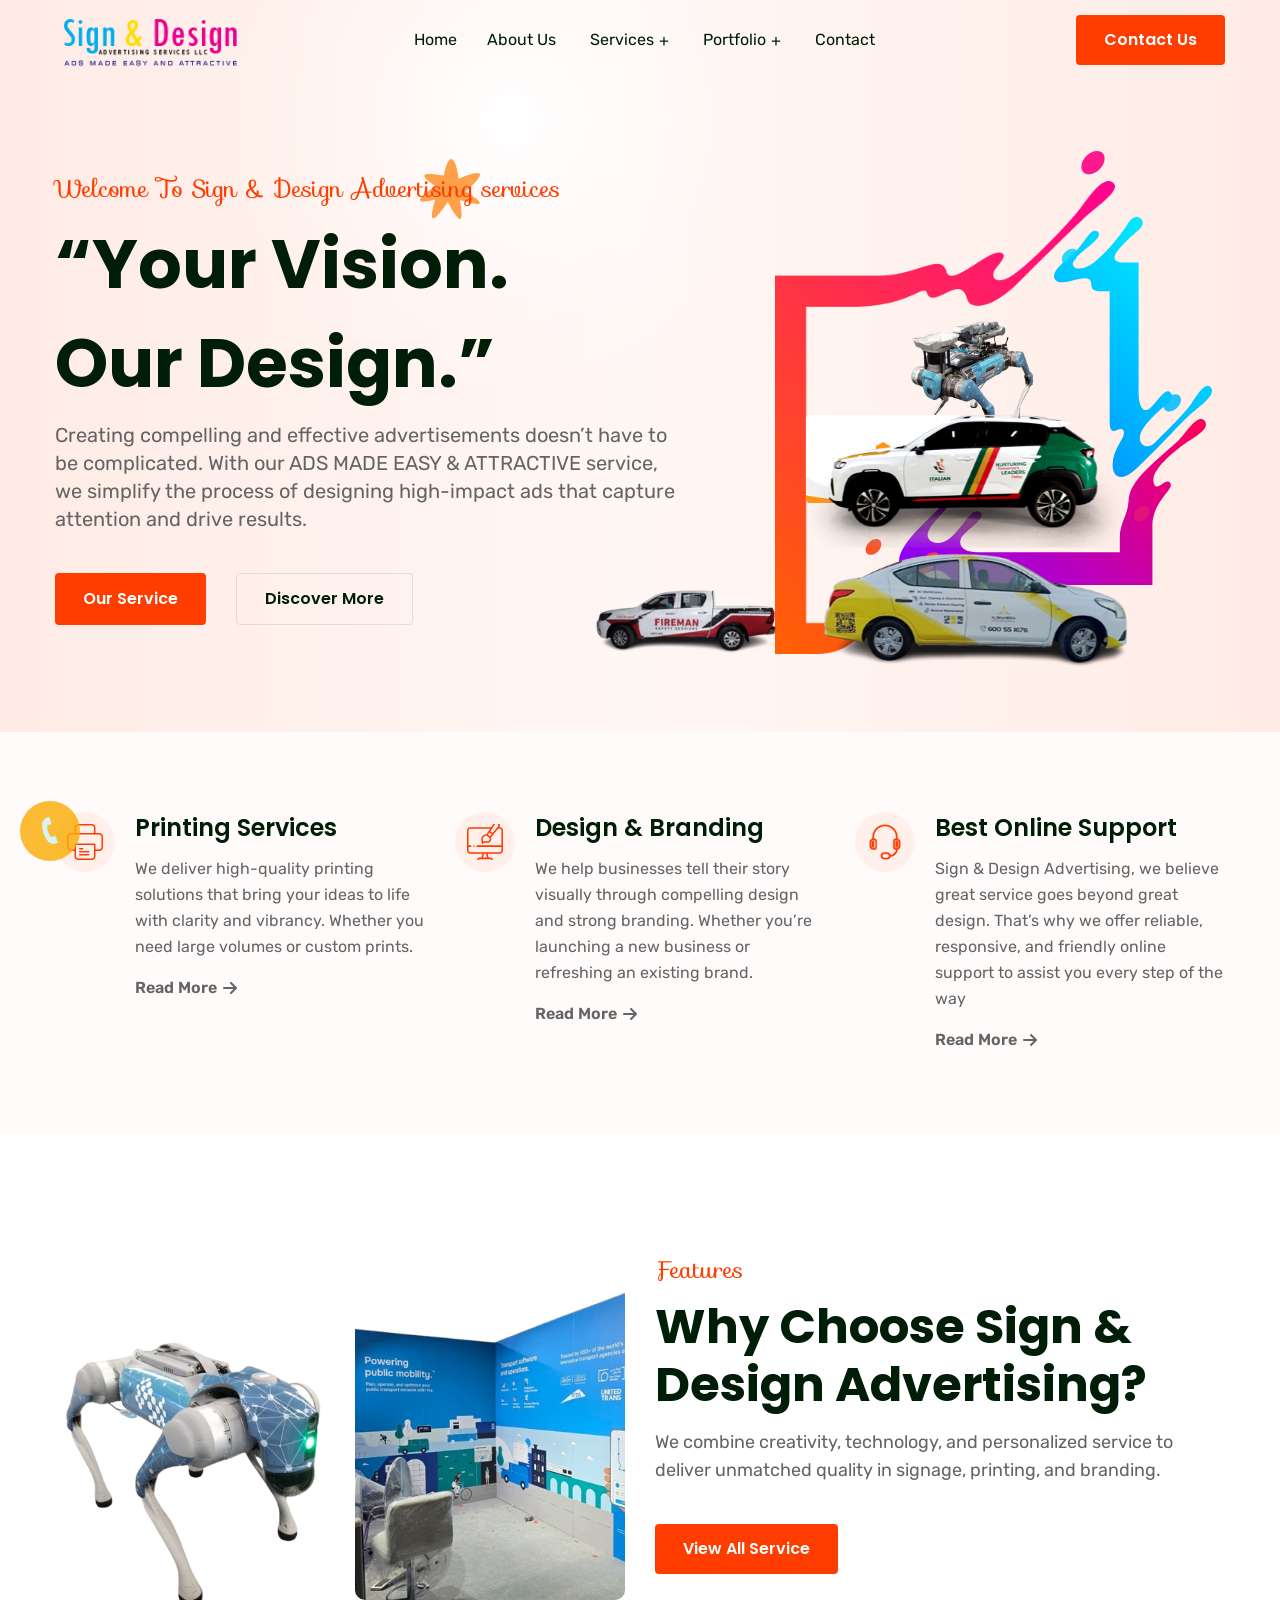
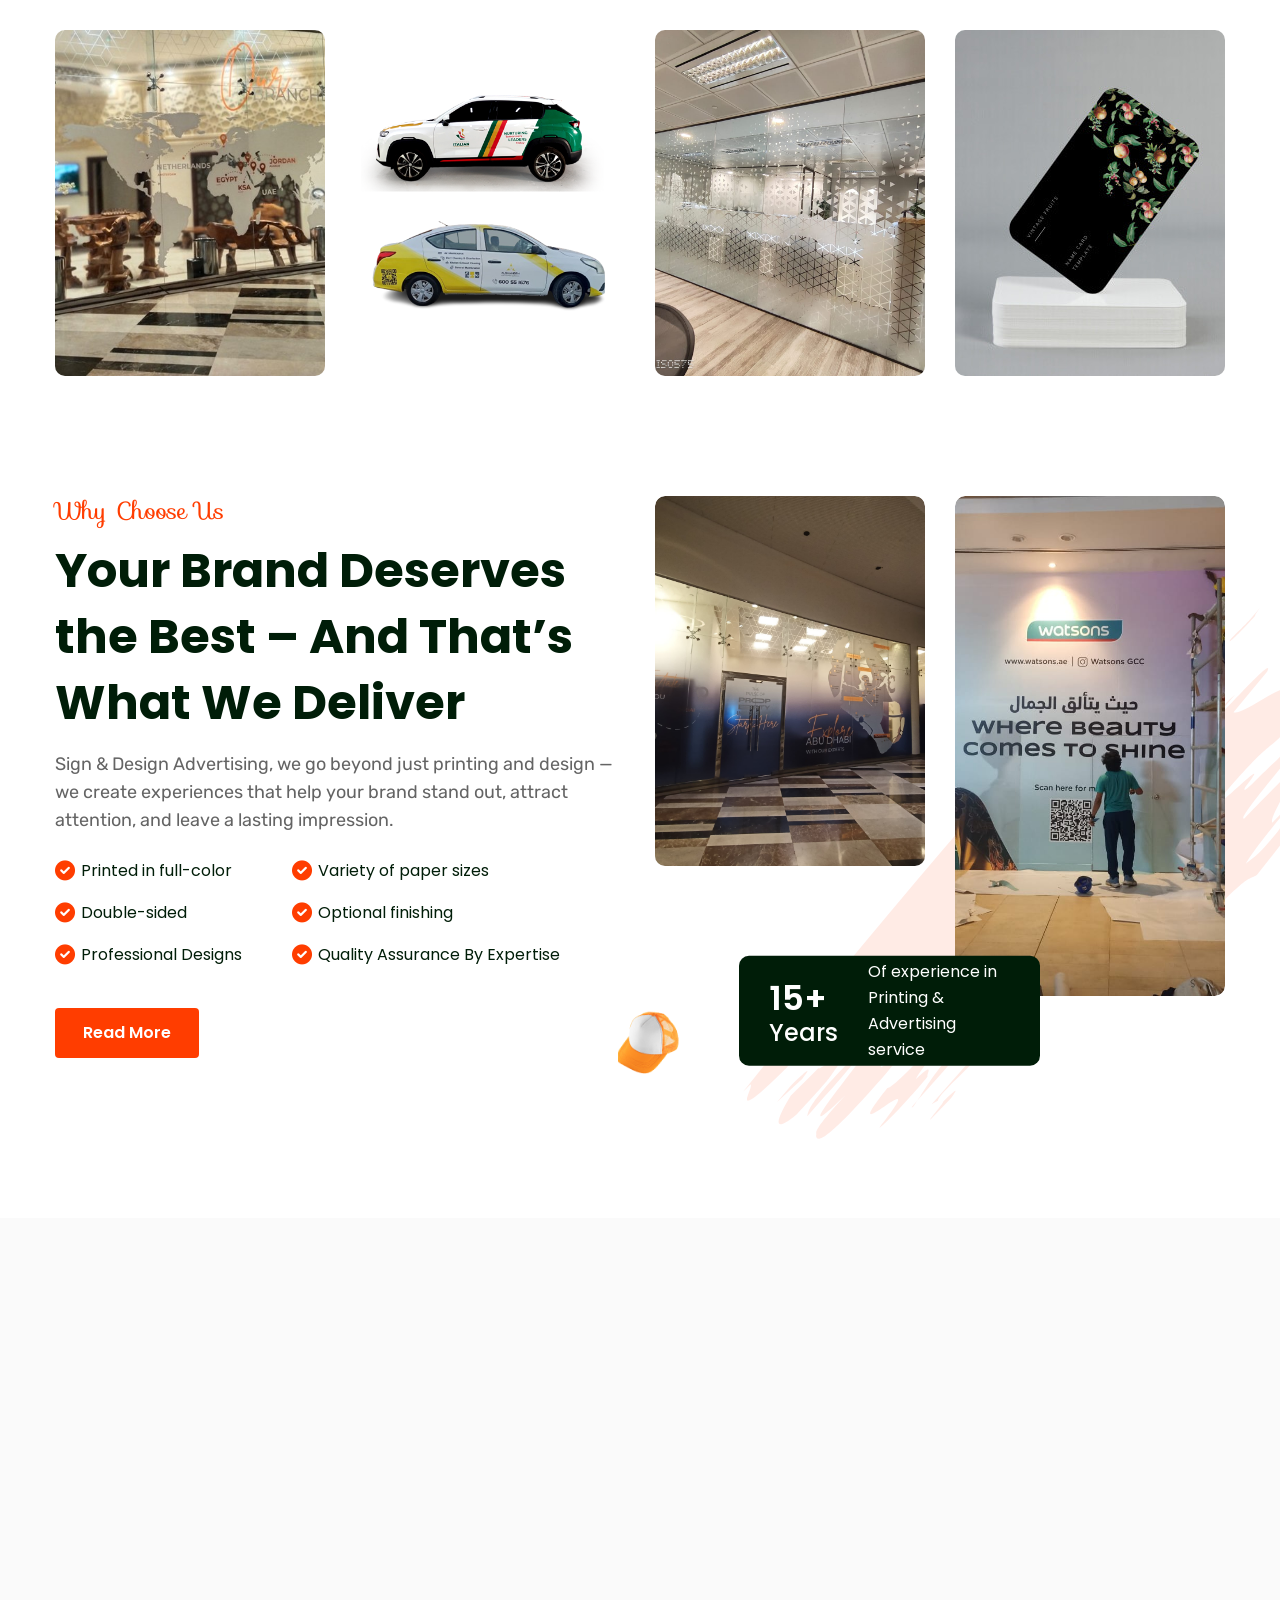
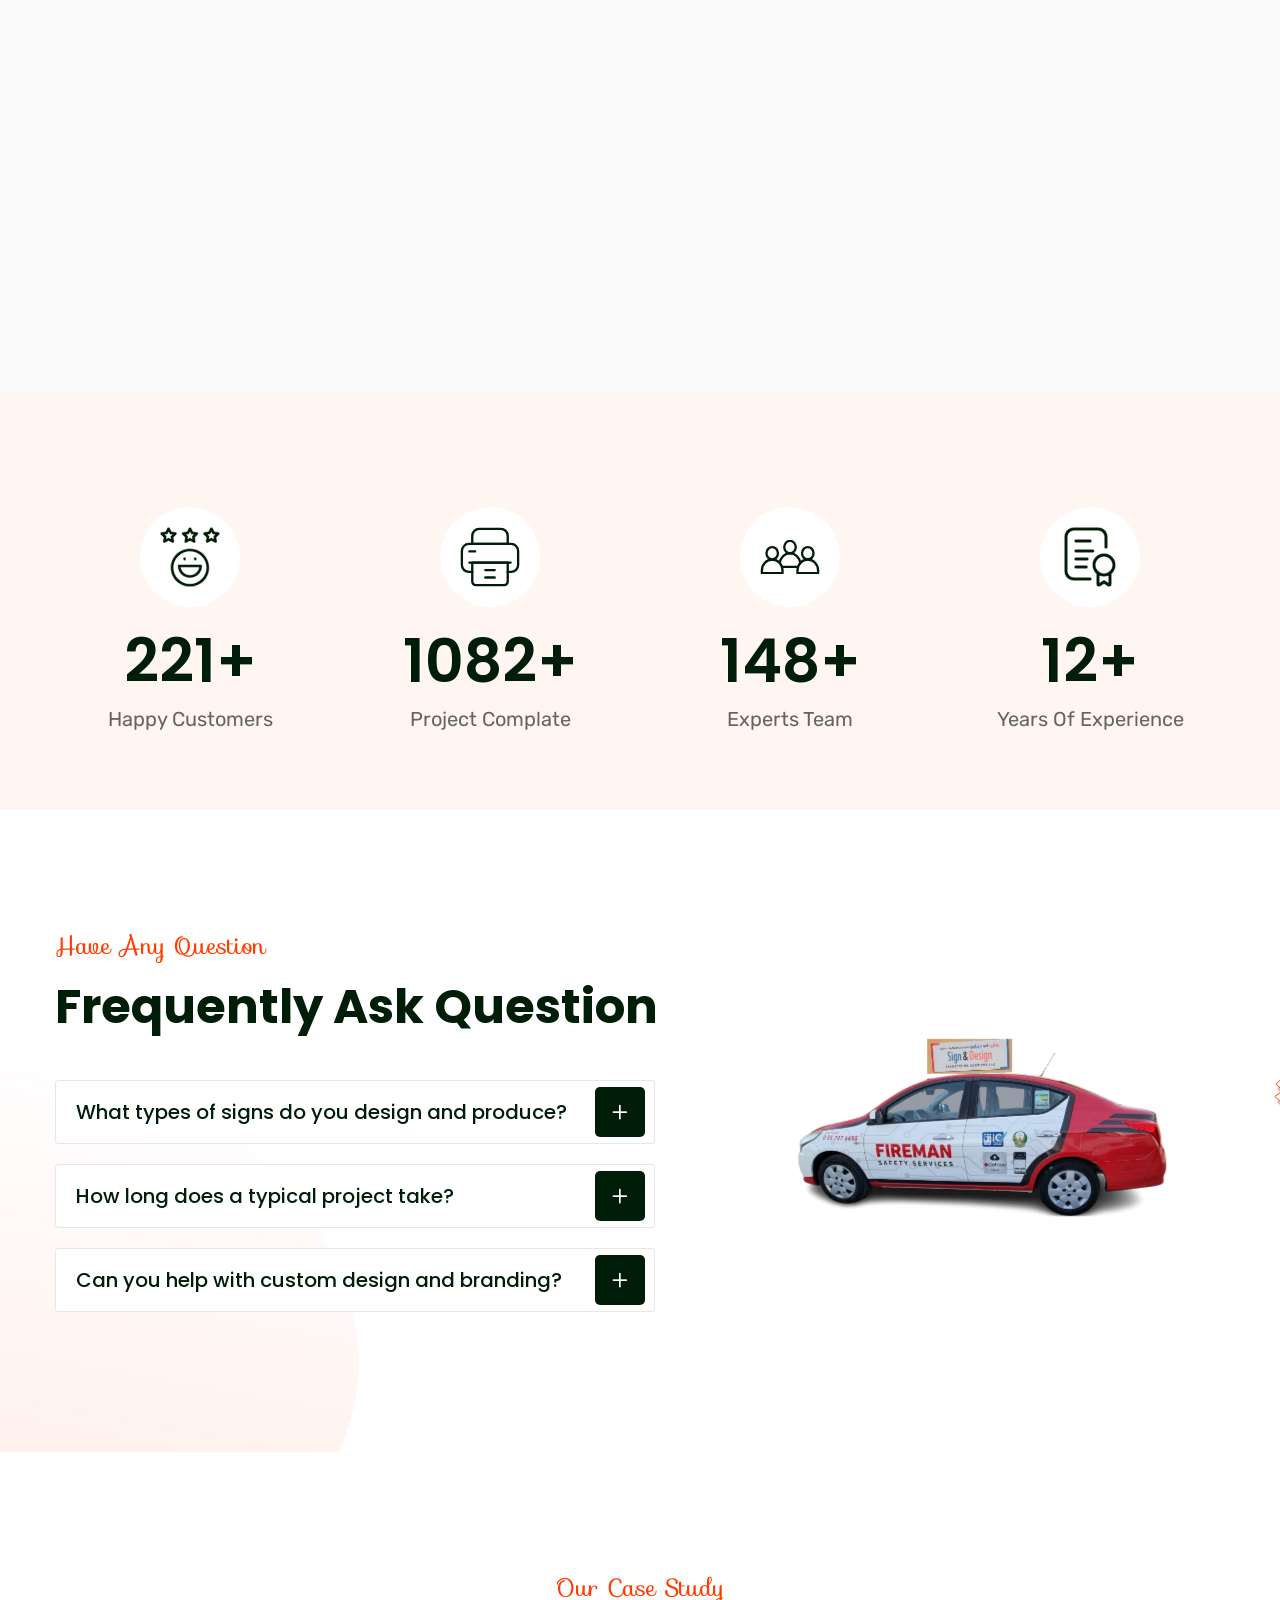
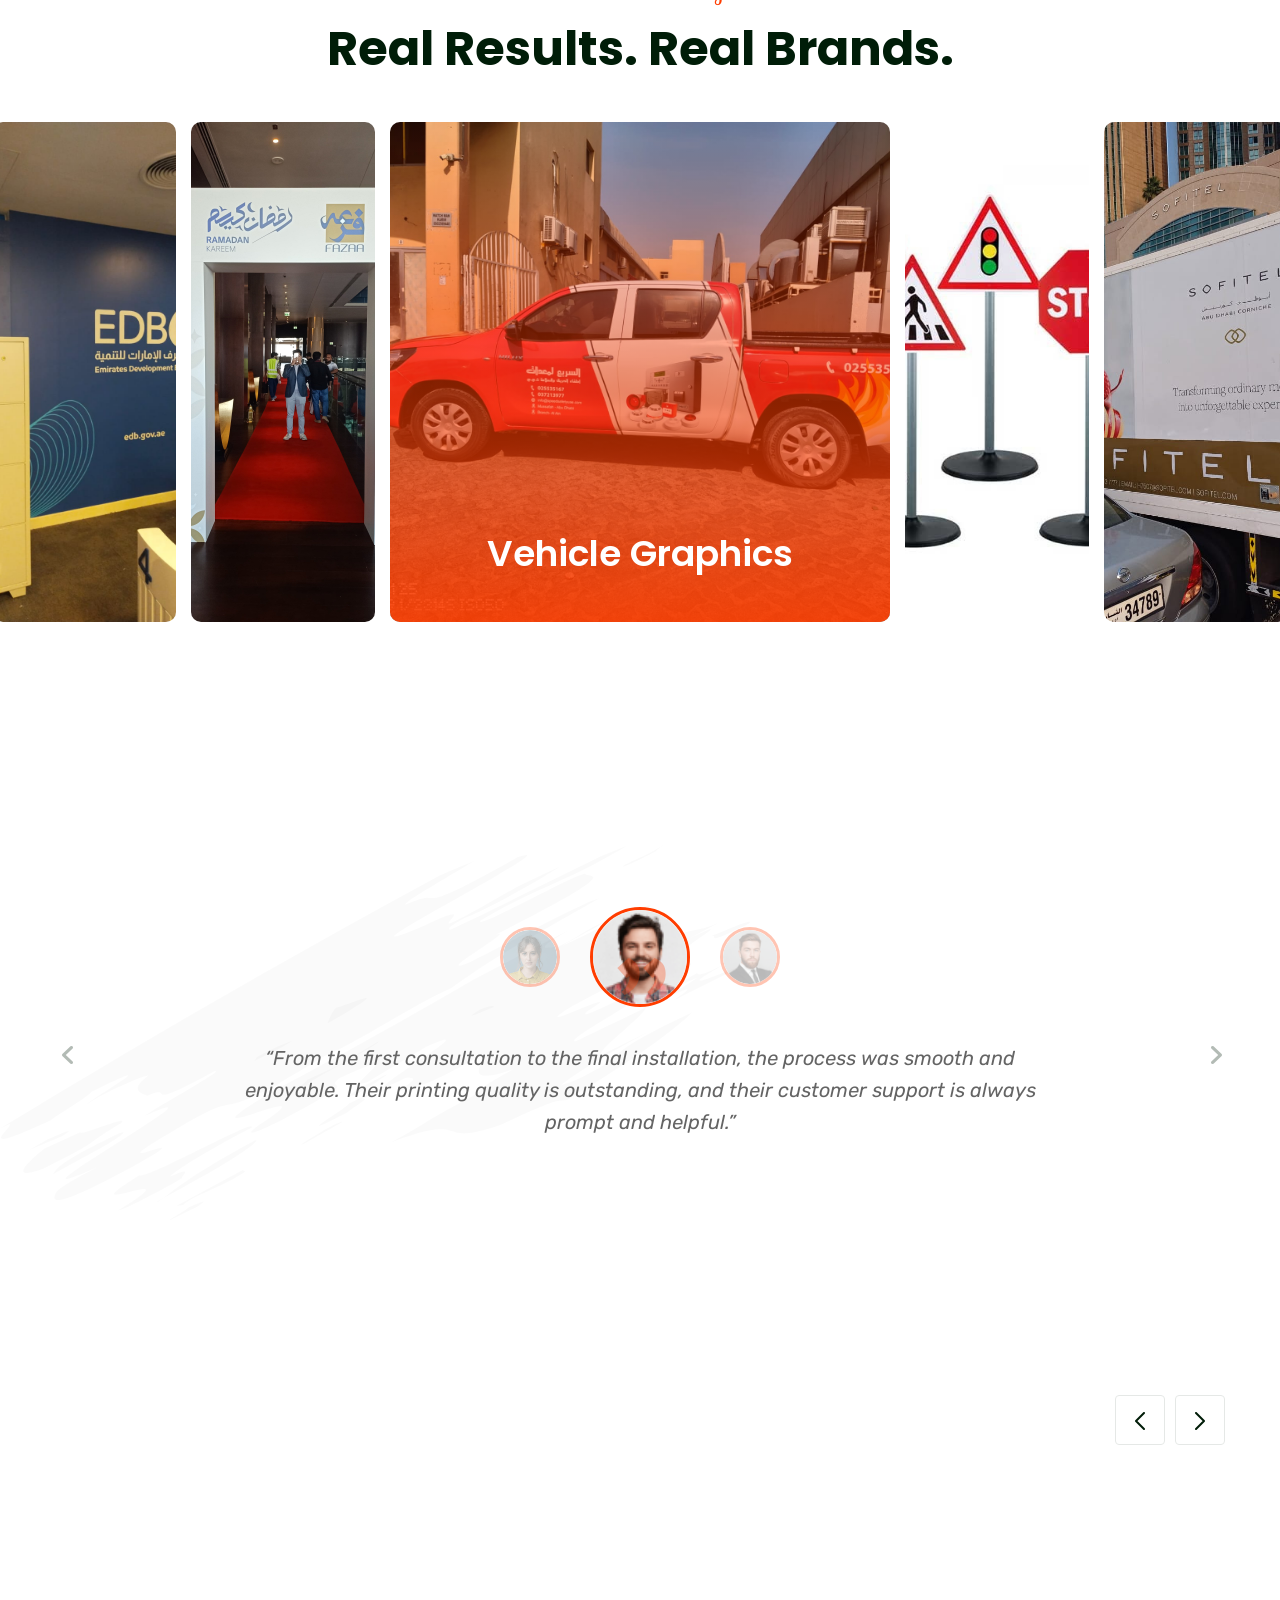
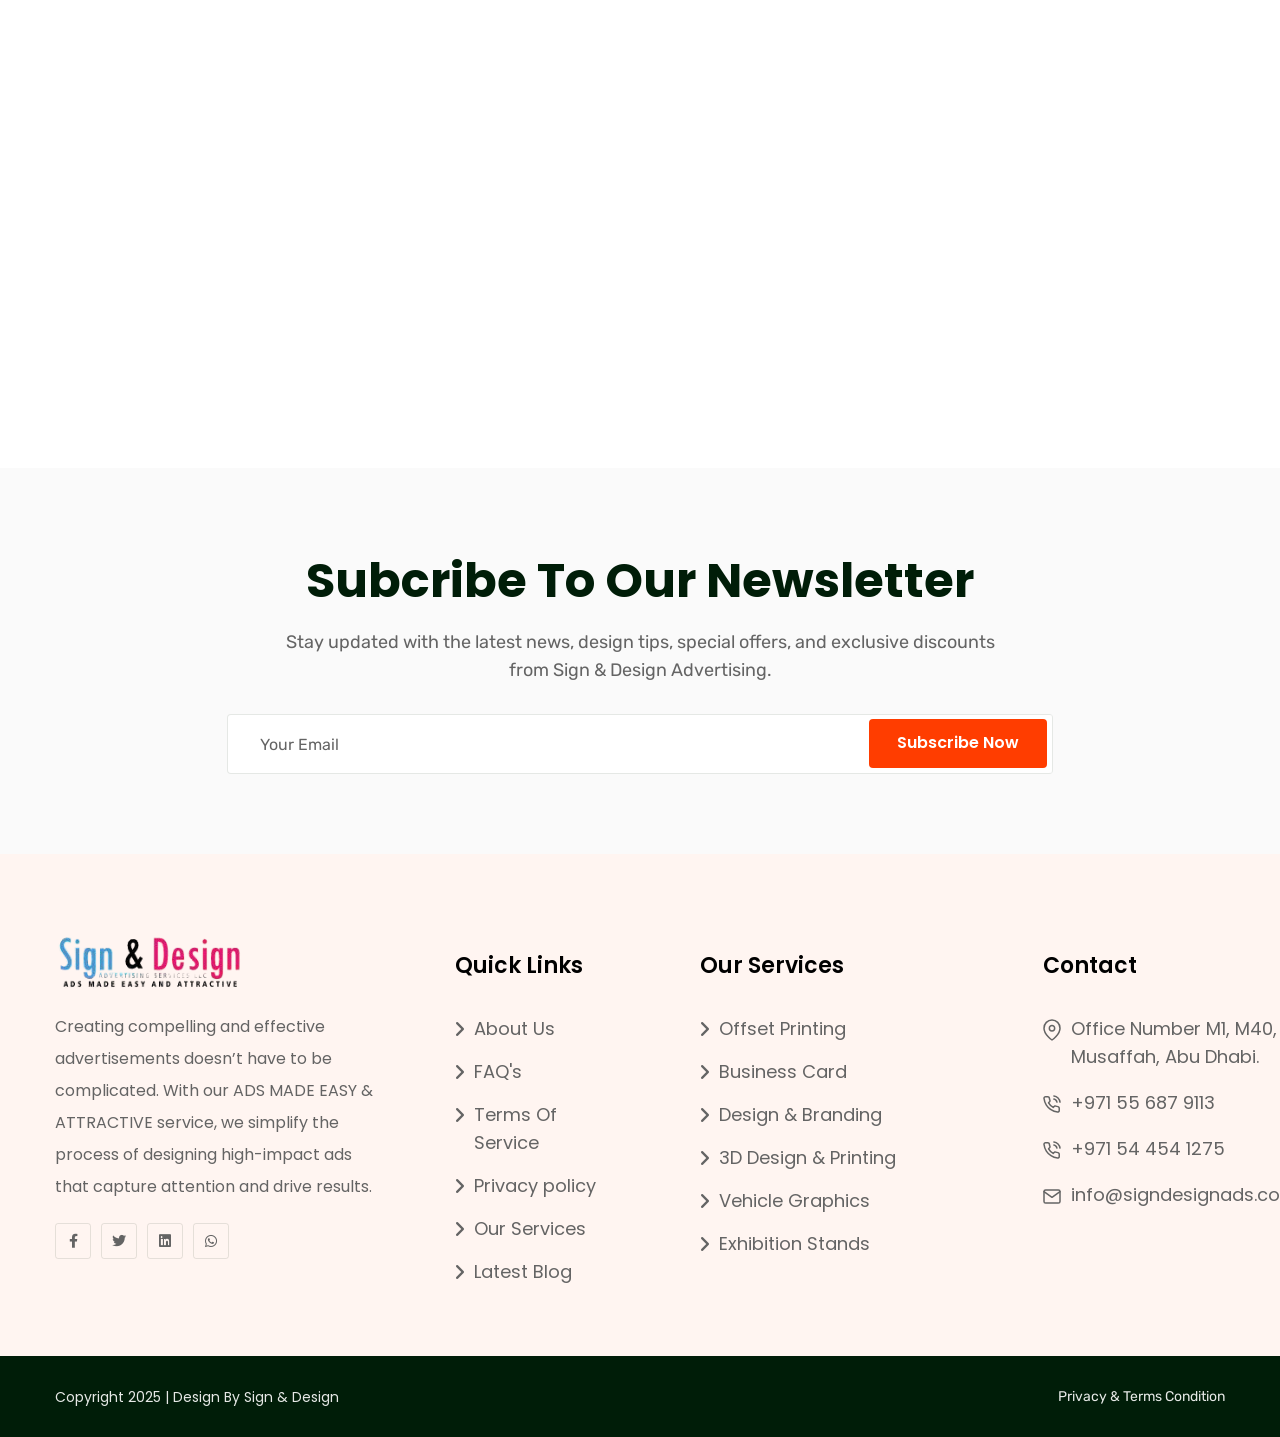
==== commit c5e1ab0d: "up180720250113121416" ====
--- a/print/index.html
+++ b/print/index.html
@@ -798,10 +798,7 @@
                                 <div class="swiper-slide">
                                     <div class="testimonial__content">
                                         <p>
-                                            You could even ask influencers to write a
-                                            blog post for their own website that reviews your product or services, plus
-                                            the tips they learned through working with you. This gets your business in
-                                            front of even more readers and prospective target clients.
+                                            “Sign & Design Advertising transformed our brand identity completely. Their team was professional, creative, and delivered on time. The vehicle wraps turned heads everywhere — truly a great investment!”
                                         </p>
                                         <div class="testimonial__content-title">
                                             <h4></h4>
@@ -812,10 +809,7 @@
                                 <div class="swiper-slide">
                                     <div class="testimonial__content">
                                         <p>
-                                            You could even ask influencers to write a
-                                            blog post for their own website that reviews your product or services, plus
-                                            the tips they learned through working with you. This gets your business in
-                                            front of even more readers and prospective target clients.
+                                            “From the first consultation to the final installation, the process was smooth and enjoyable. Their printing quality is outstanding, and their customer support is always prompt and helpful.”
                                         </p>
                                         <div class="testimonial__content-title">
                                             <h4></h4>
@@ -826,10 +820,7 @@
                                 <div class="swiper-slide">
                                     <div class="testimonial__content">
                                         <p>
-                                            You could even ask influencers to write a
-                                            blog post for their own website that reviews your product or services, plus
-                                            the tips they learned through working with you. This gets your business in
-                                            front of even more readers and prospective target clients.
+                                            “Highly recommend their 3D signage and exhibition stand services. They helped us stand out at trade shows and gave our brand a professional edge.”
                                         </p>
                                         <div class="testimonial__content-title">
                                             <h4></h4>
@@ -840,10 +831,7 @@
                                 <div class="swiper-slide">
                                     <div class="testimonial__content">
                                         <p>
-                                            You could even ask influencers to write a
-                                            blog post for their own website that reviews your product or services, plus
-                                            the tips they learned through working with you. This gets your business in
-                                            front of even more readers and prospective target clients.
+                                            “Great value for money and exceptional service. The team understood our vision perfectly and executed it flawlessly.”
                                         </p>
                                         <div class="testimonial__content-title">
                                             <h4></h4>
@@ -854,11 +842,7 @@
                                 <div class="swiper-slide">
                                     <div class="testimonial__content">
                                         <p>
-                                            You could even ask influencers to write a
-                                            blog post for their own website that reviews your product or services, plus
-                                            the tips they learned through working with you. This gets your business in
-                                            front of even more readers and prospective target clients.
-                                        </p>
+                                             “From the first consultation to the final installation, the process was smooth and enjoyable. Their printing quality is outstanding, and their customer support is always prompt and helpful.”
                                         <div class="testimonial__content-title">
                                             <h4></h4>
                                             <h6></h6>
@@ -868,10 +852,7 @@
                                 <div class="swiper-slide">
                                     <div class="testimonial__content">
                                         <p>
-                                            You could even ask influencers to write a
-                                            blog post for their own website that reviews your product or services, plus
-                                            the tips they learned through working with you. This gets your business in
-                                            front of even more readers and prospective target clients.
+                                            “Highly recommend their 3D signage and exhibition stand services. They helped us stand out at trade shows and gave our brand a professional edge.”
                                         </p>
                                         <div class="testimonial__content-title">
                                             <h4></h4>
@@ -1070,7 +1051,7 @@
                     <img class="zooming" src="assets/imgs/newsletter/pen.svg" alt="img not found">
                 </div>
                 <div class="latest-newsletter__bg-shape">
-                    <img class="upDown" src="assets/imgs/newsletter/bg-Frame.svg" alt="img not found">
+                    <img class="upDown" src="assets/imgs/photo/van-mob.png" alt="img not found">
                 </div>
             </div>
             <div class="row">
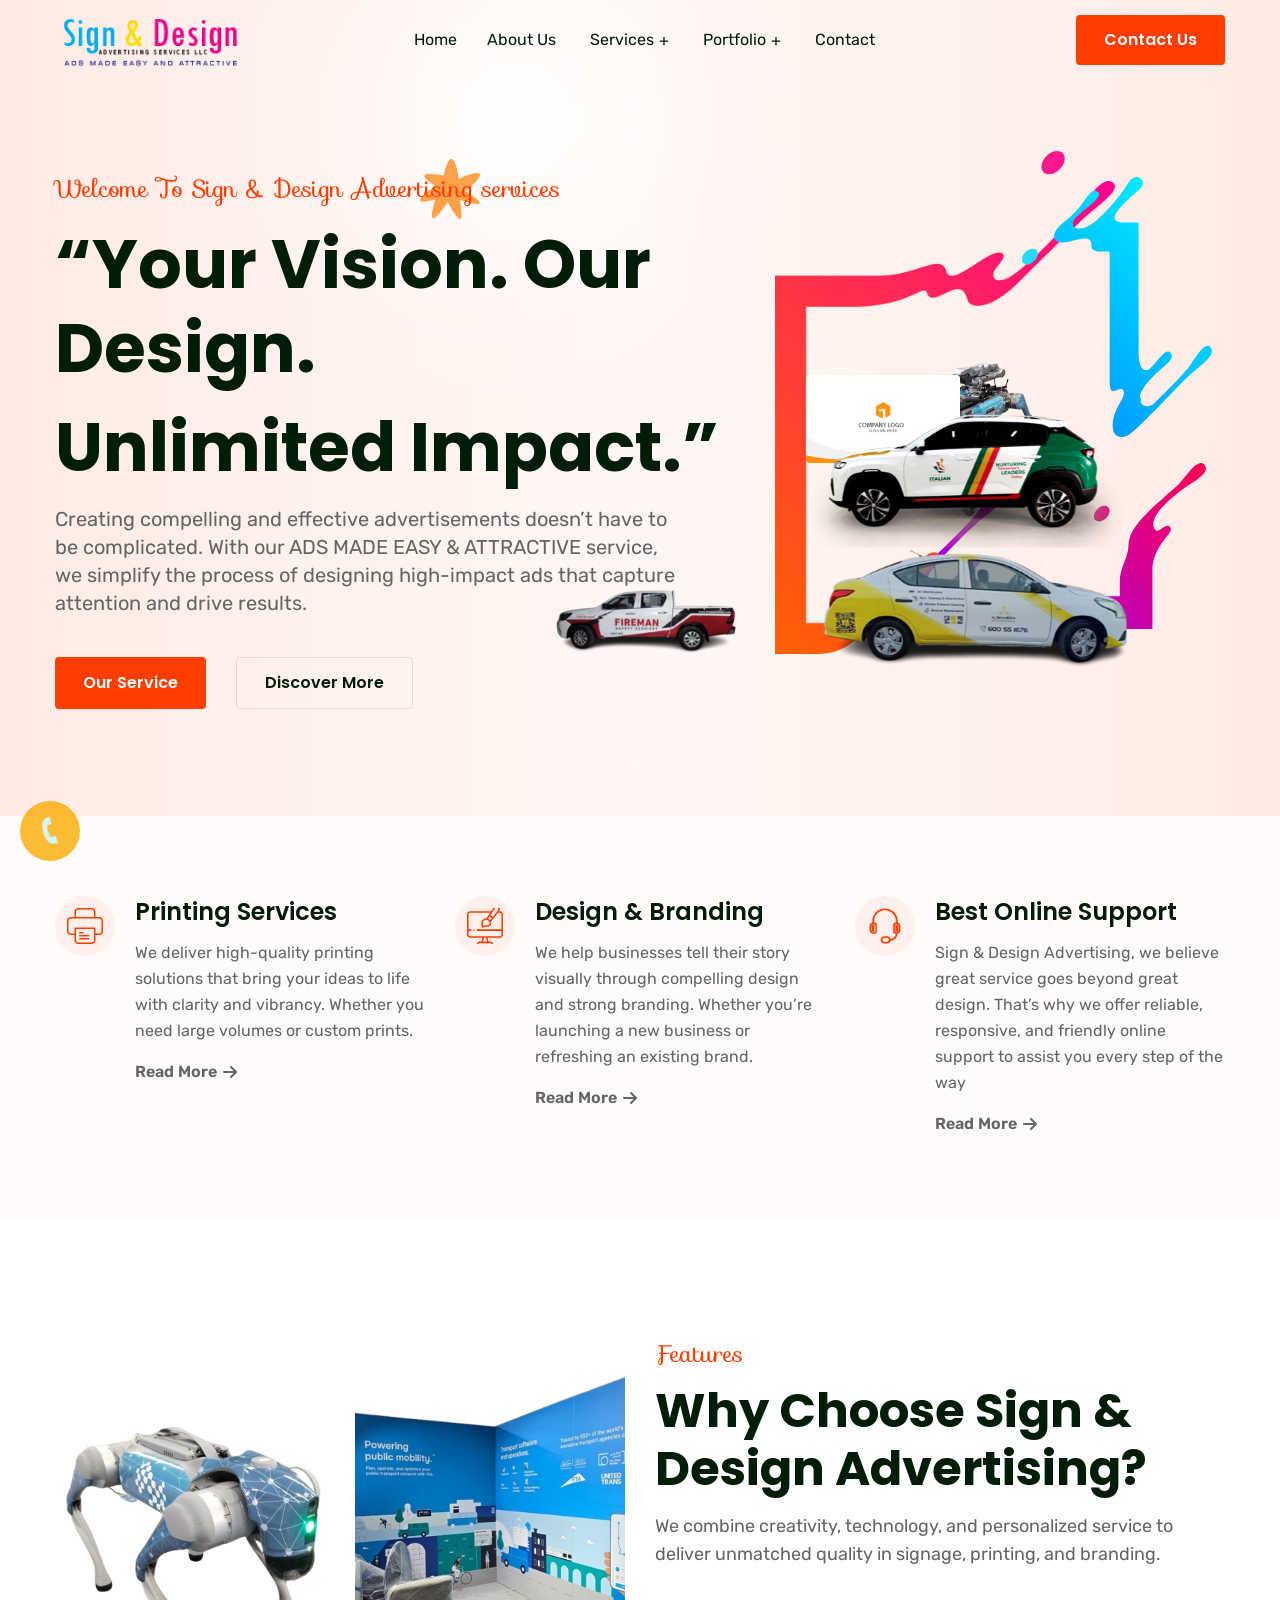
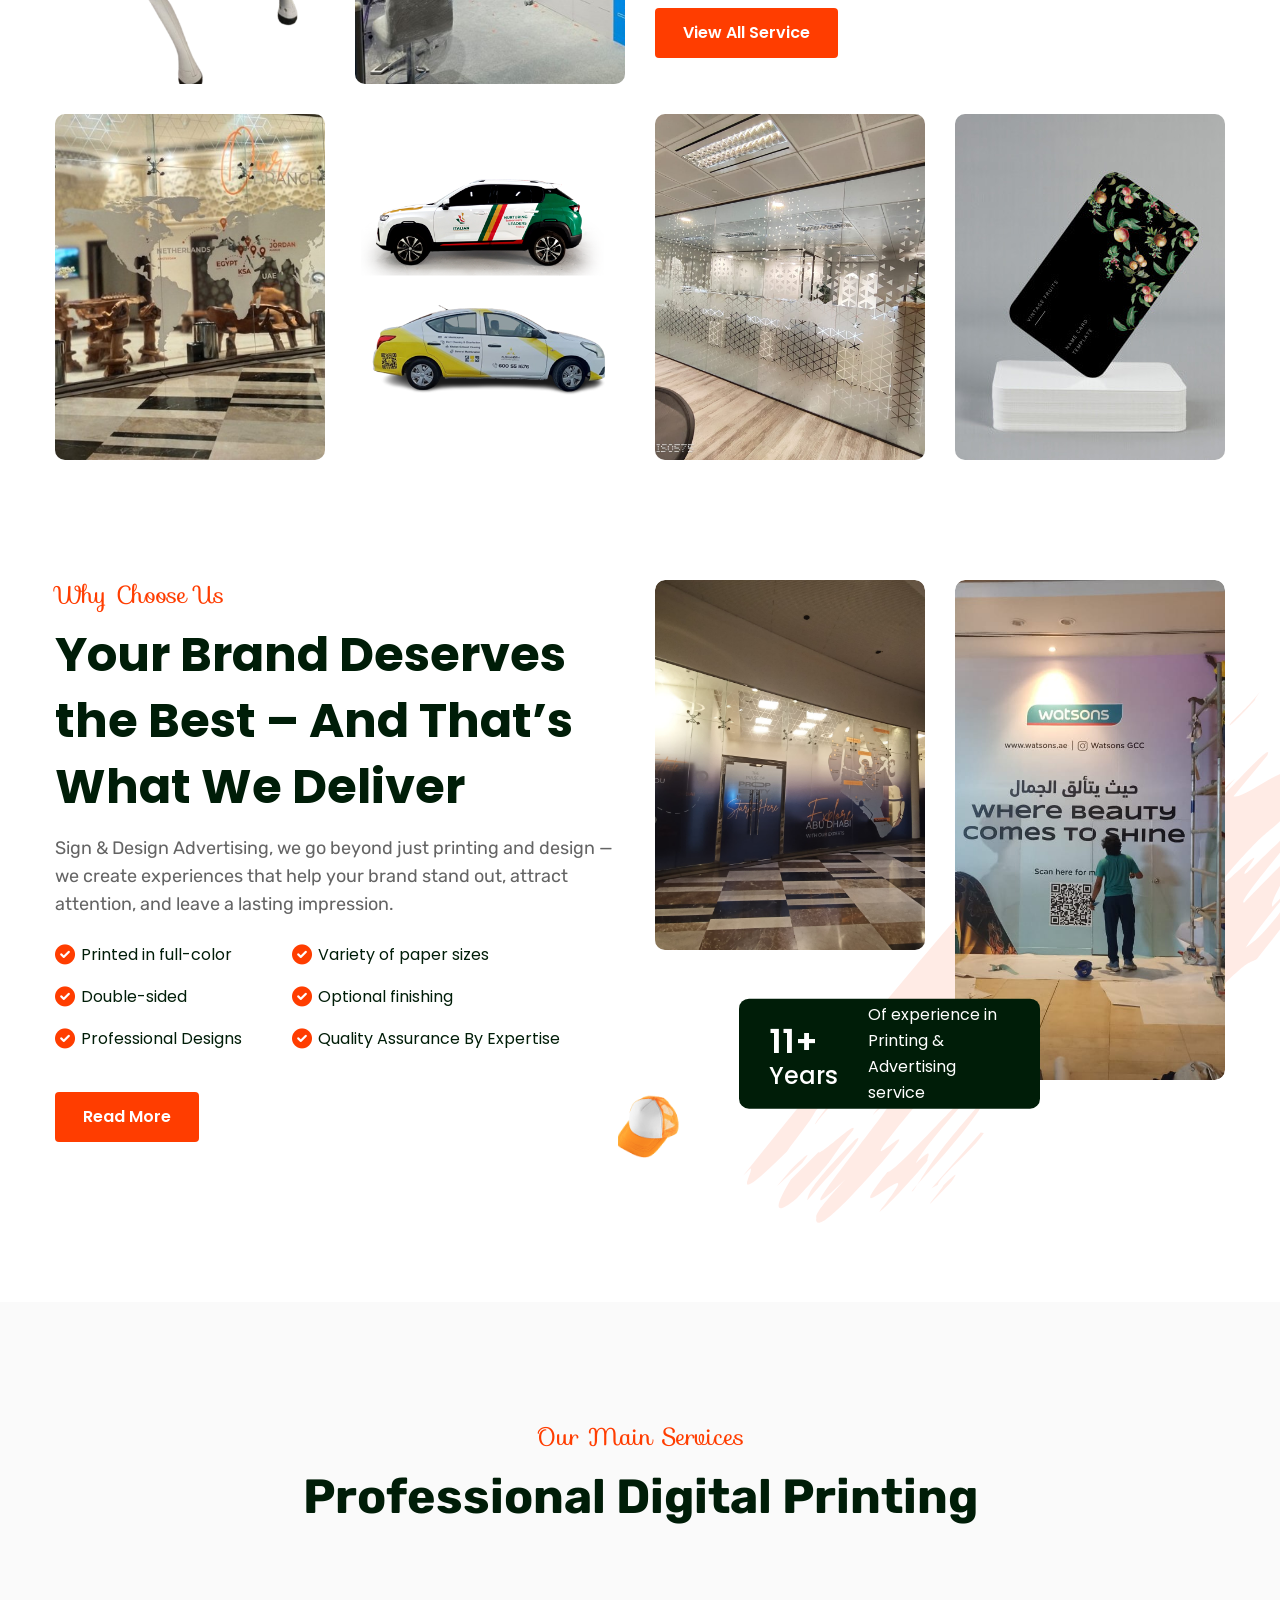
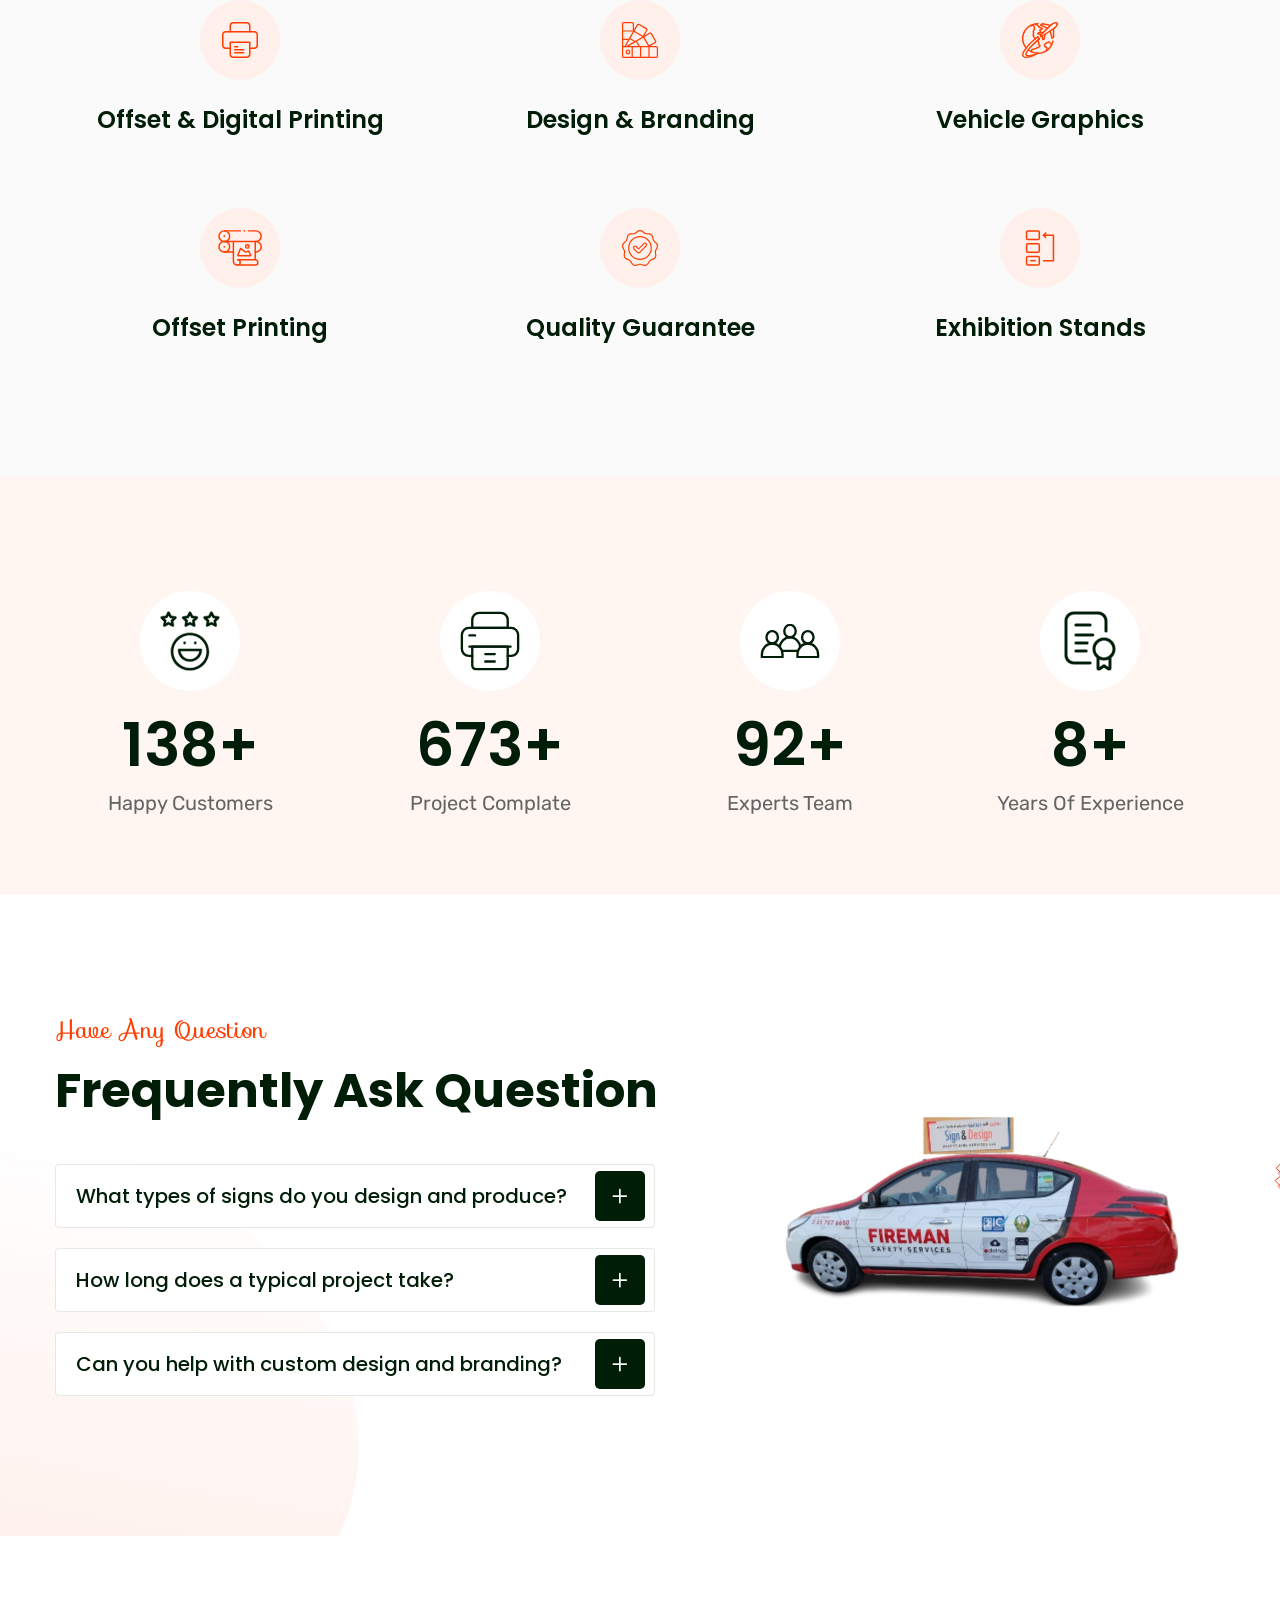
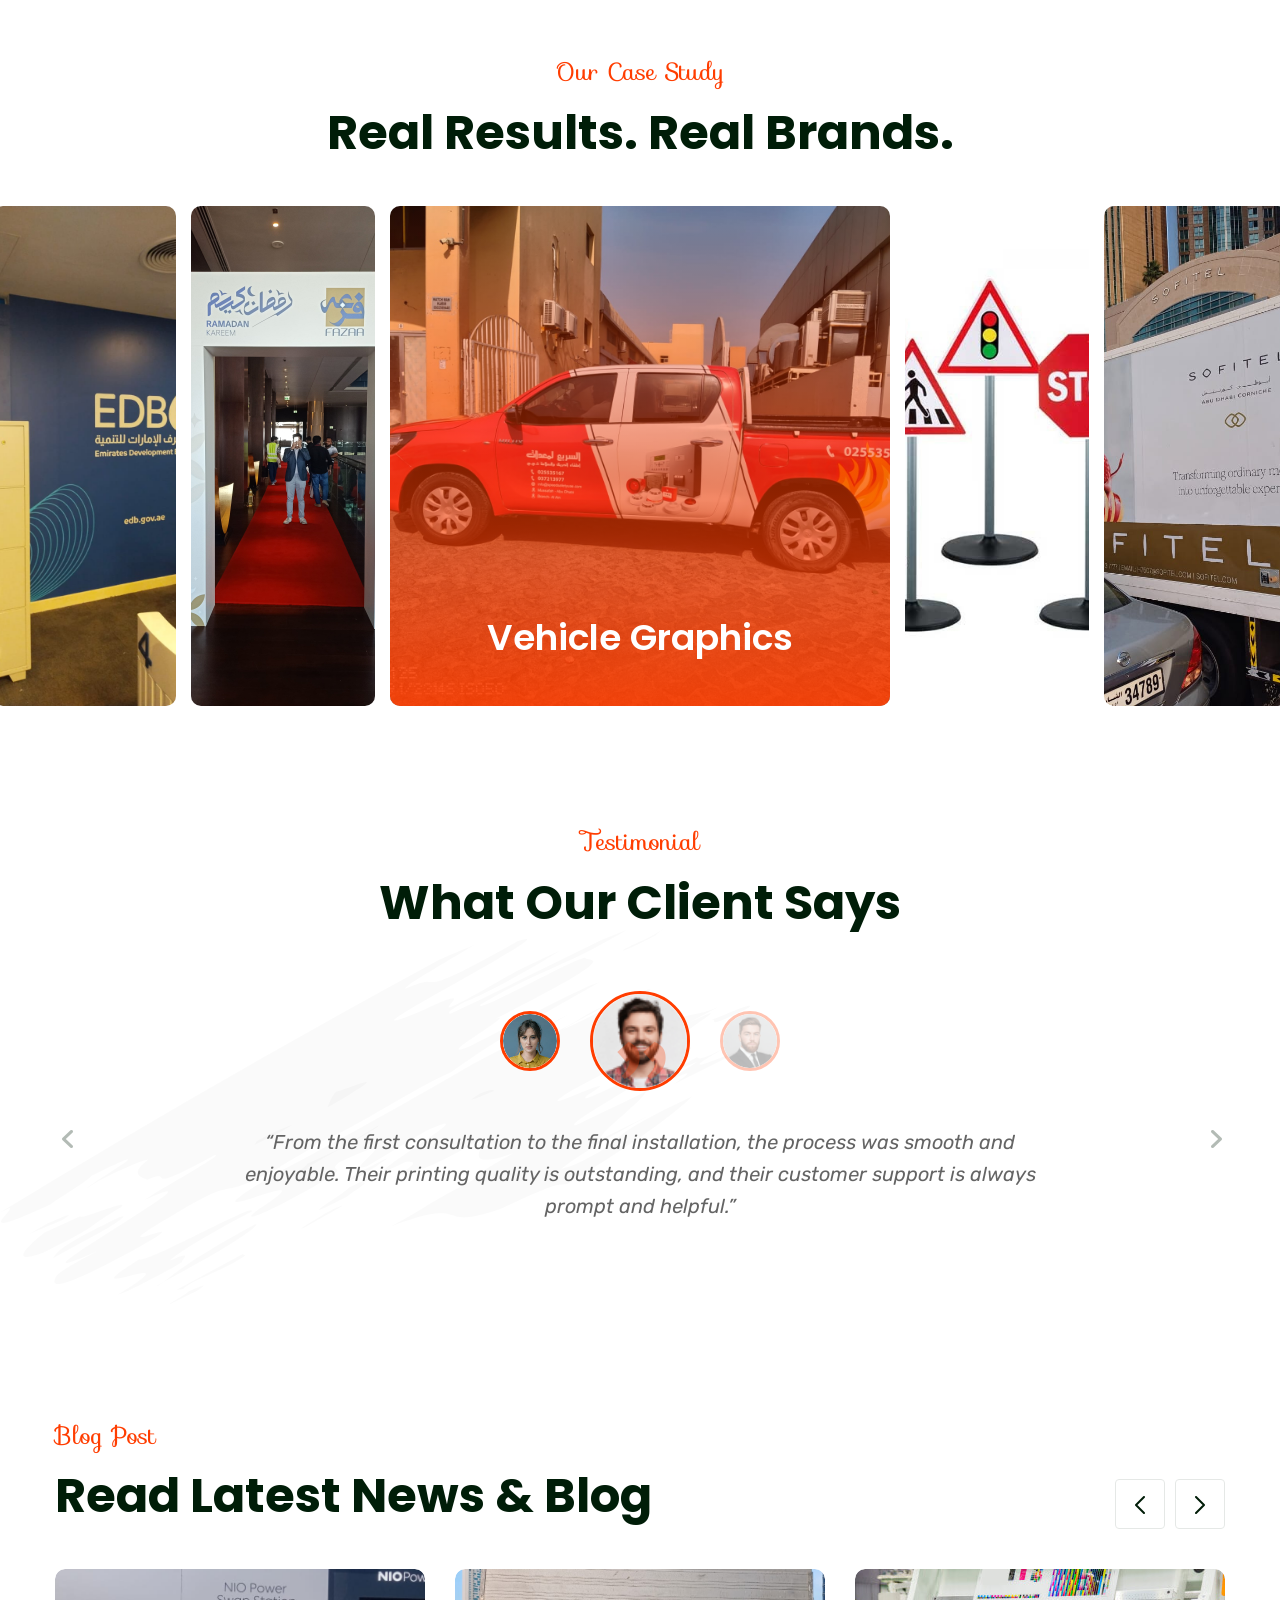
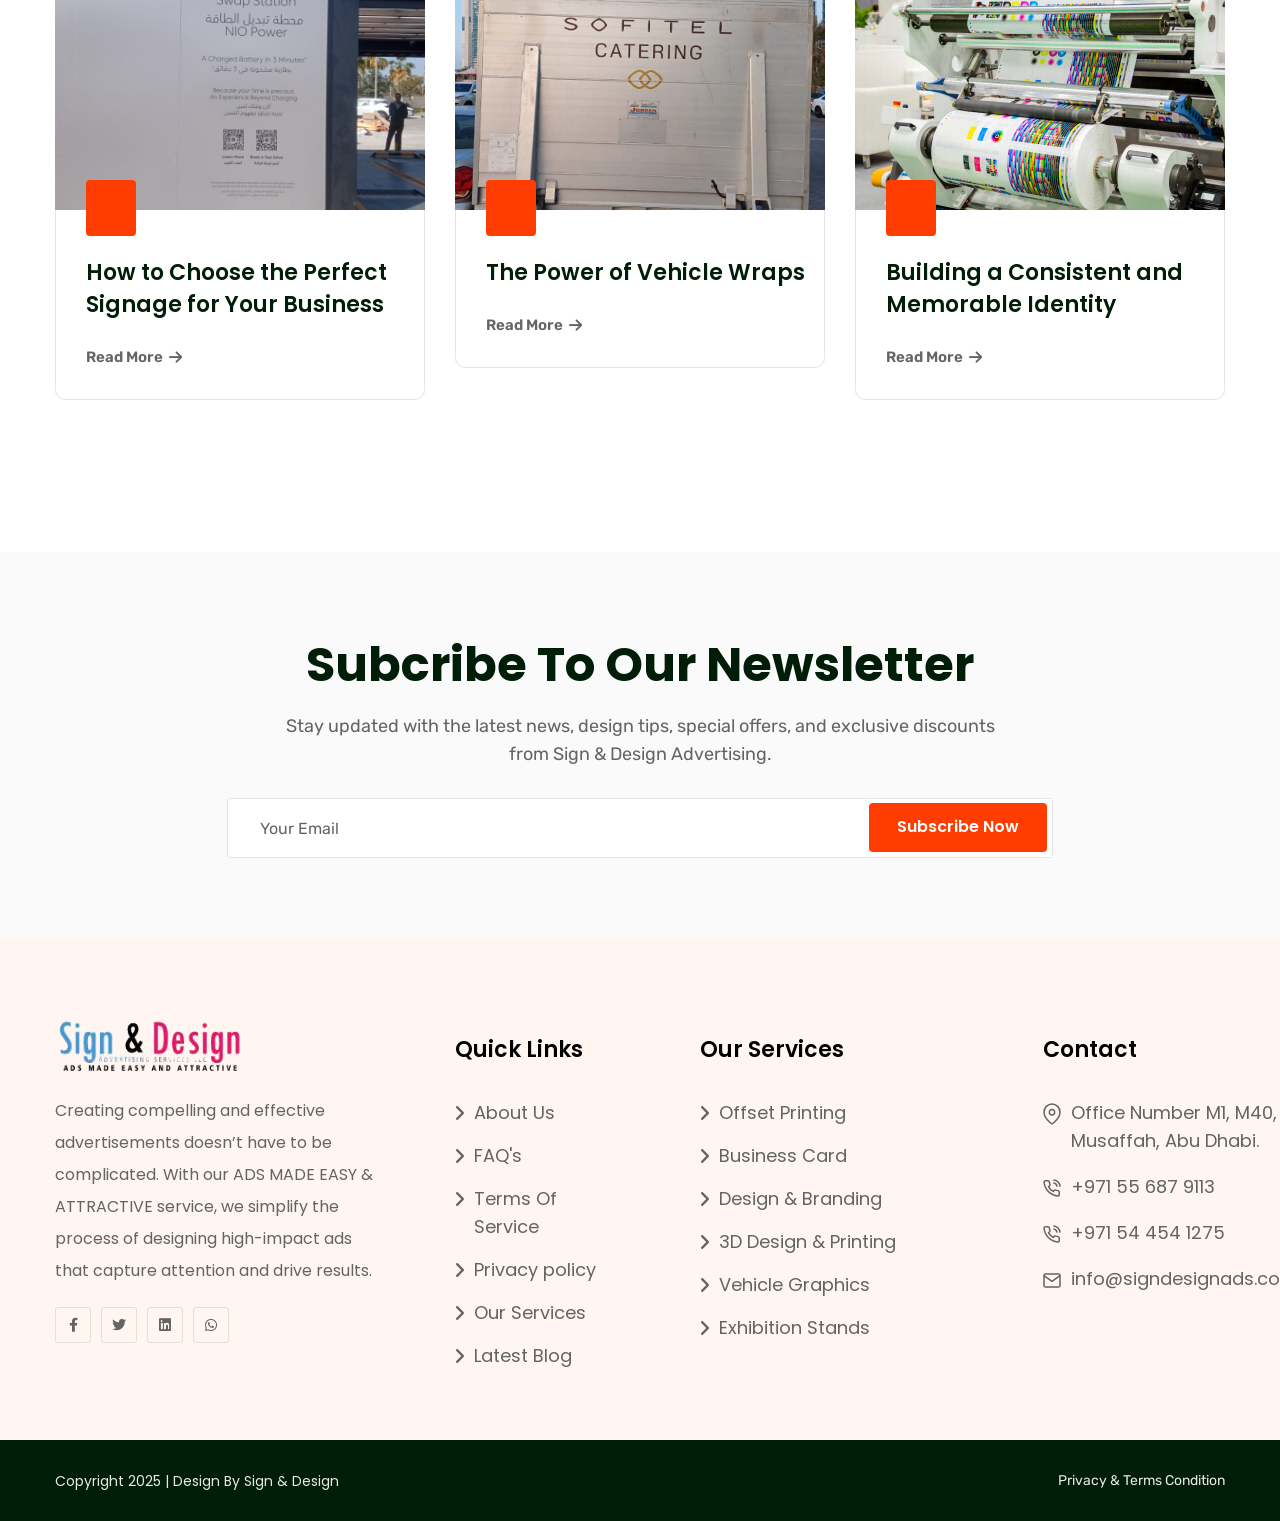
==== commit 47a831d7: "up18072025011912141819" ====
--- a/print/index.html
+++ b/print/index.html
@@ -251,8 +251,8 @@
                 <div class="col-md-7">
                     <div class="banner-home__content p-relative">
                         <h6 class="sub-title mb-20 mb-sm-10 mb-xs-5 wow fadeInLeft animated" data-wow-delay="1s">Welcome To Sign & Design Advertising services</h6>
-                        <h1 class="title mb-15 mb-xs-10 wow fadeInLeft animated" data-wow-delay="1.2s">“Your Vision.</h1>
-                        <h1 class="title mb-15 mb-xs-10 wow fadeInLeft animated" data-wow-delay="1.2s"> Our Design.”</h1>
+                        <h1 class="title mb-15 mb-xs-10 wow fadeInLeft animated" data-wow-delay="1.2s">“Your Vision. Our Design.</h1>
+                        <h1 class="title mb-15 mb-xs-10 wow fadeInLeft animated" data-wow-delay="1.2s">Unlimited Impact.”</h1>
                         <div class="description mb-20 mb-sm-15 mb-xs-10 wow fadeInLeft animated" data-wow-delay="1.4s">
                             <p>Creating compelling and effective advertisements doesn’t have to be complicated. With our ADS MADE EASY & ATTRACTIVE service, we simplify the process of designing high-impact ads that capture attention and drive results.</p>
                         </div>
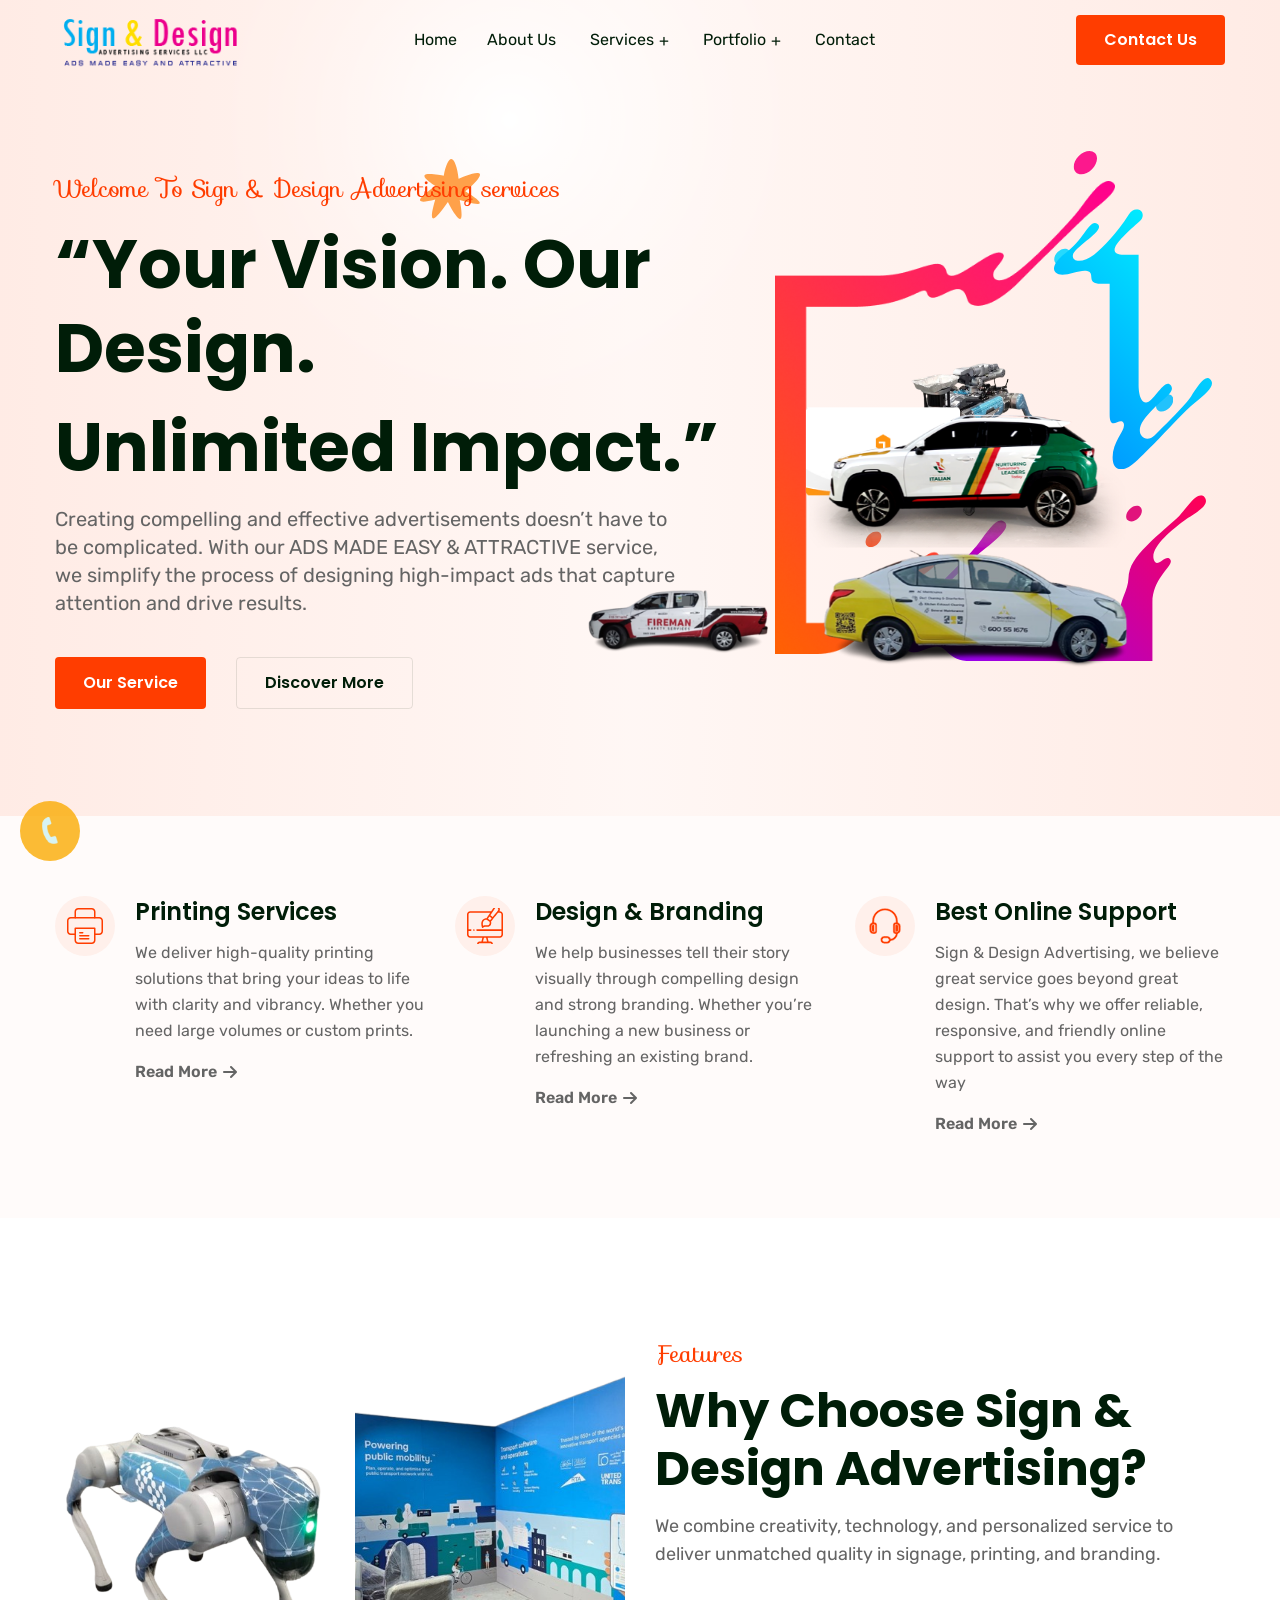
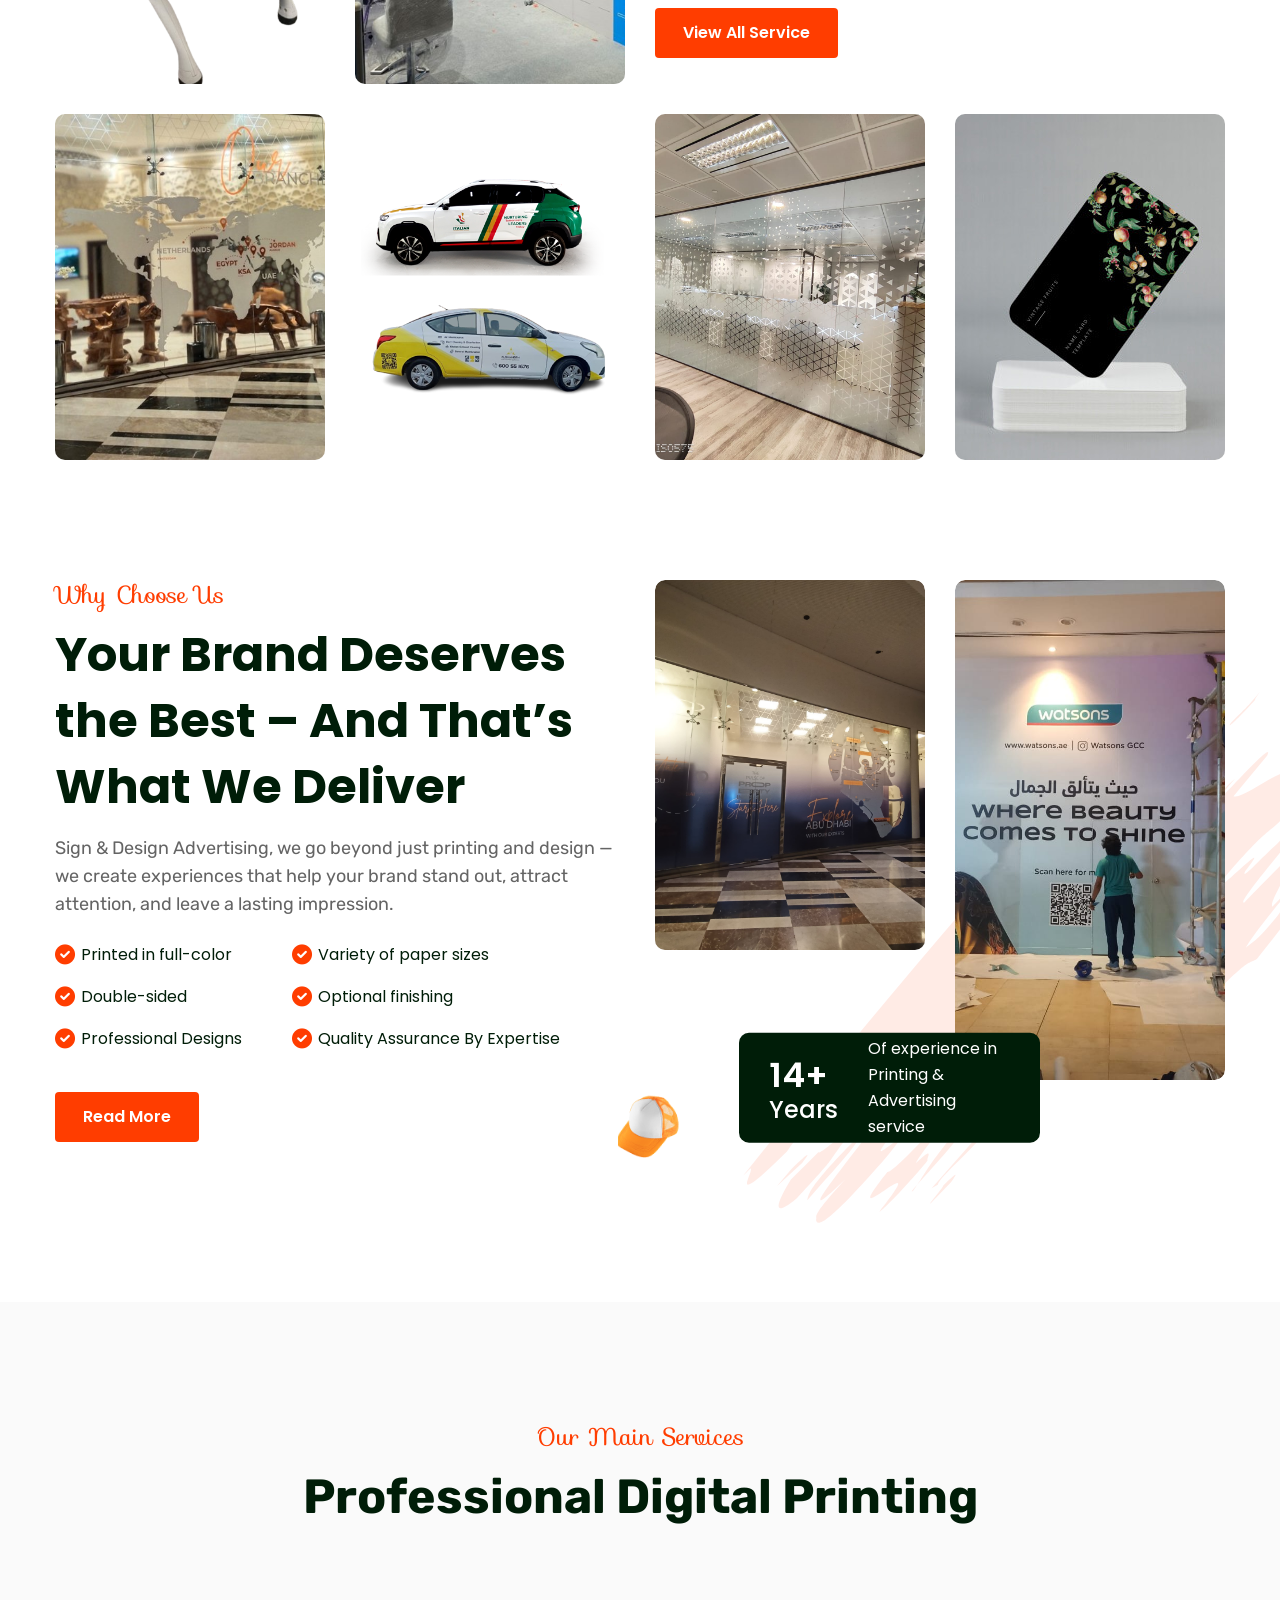
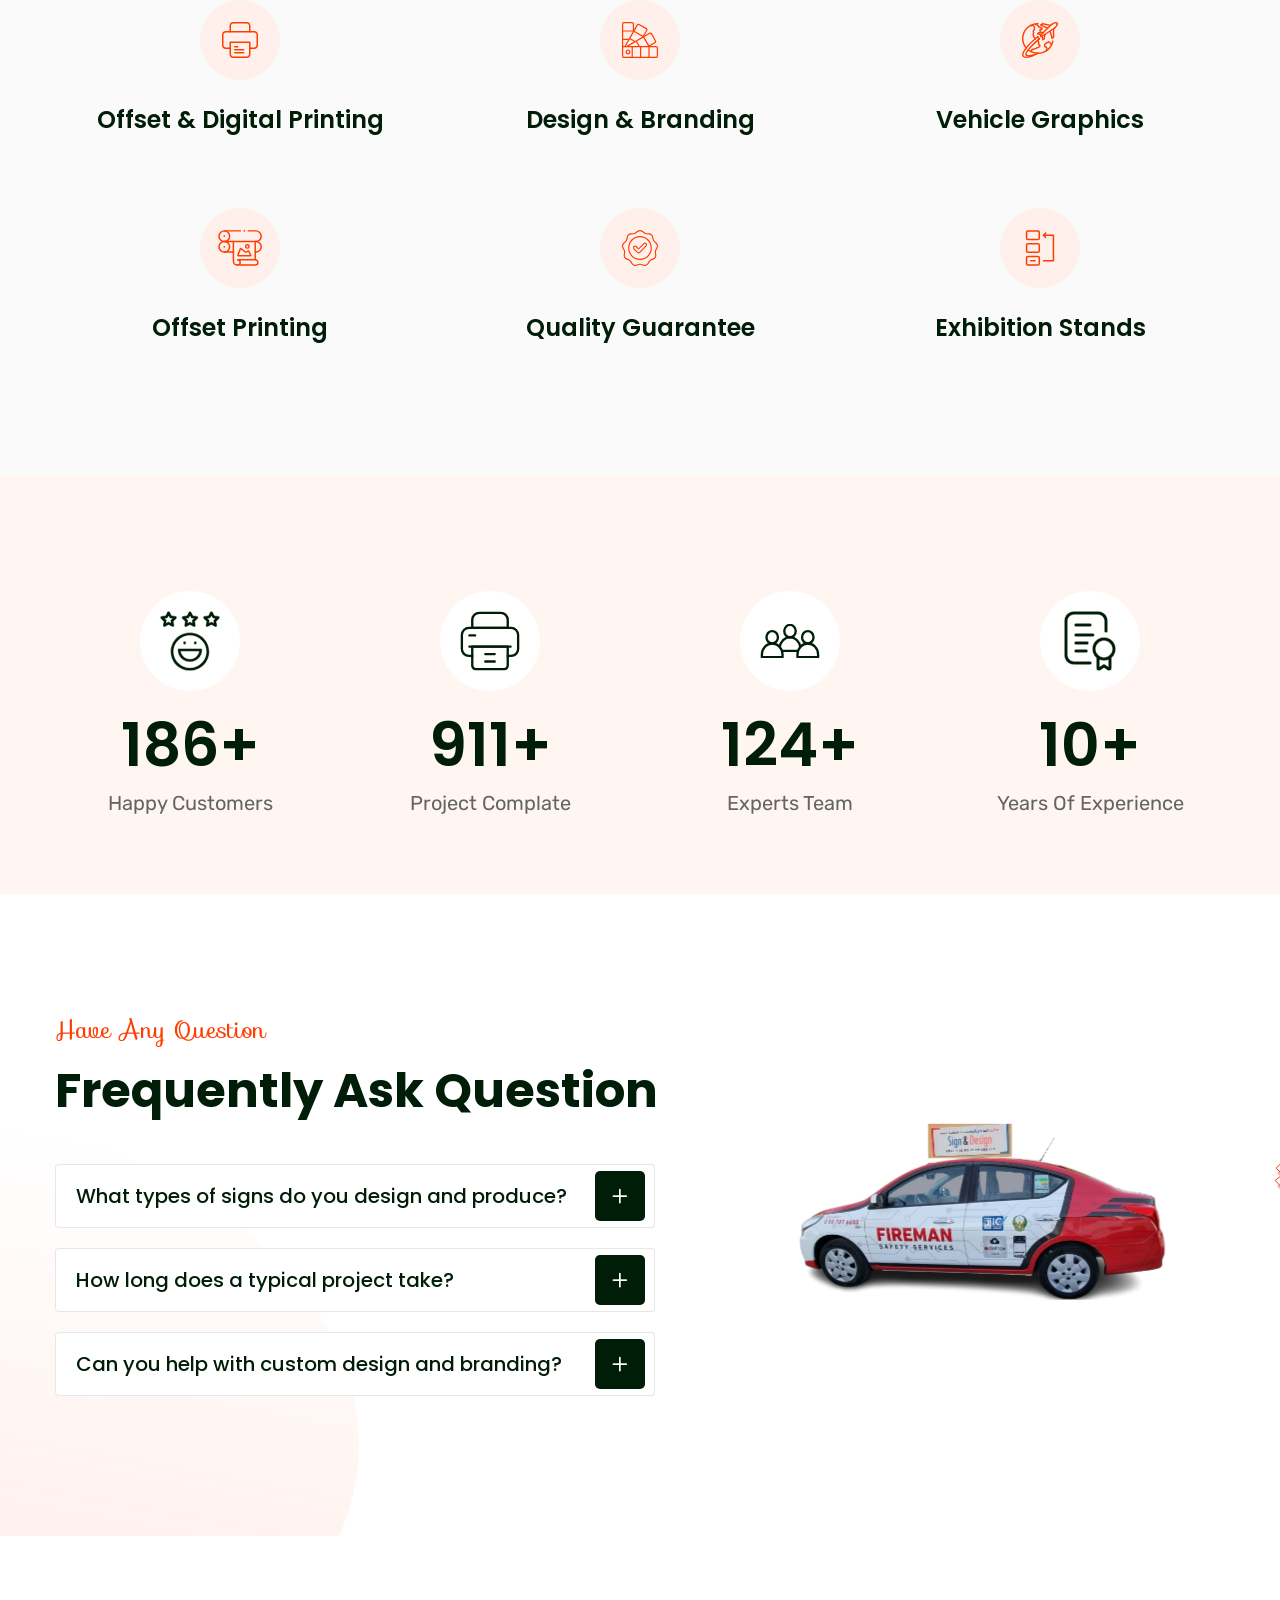
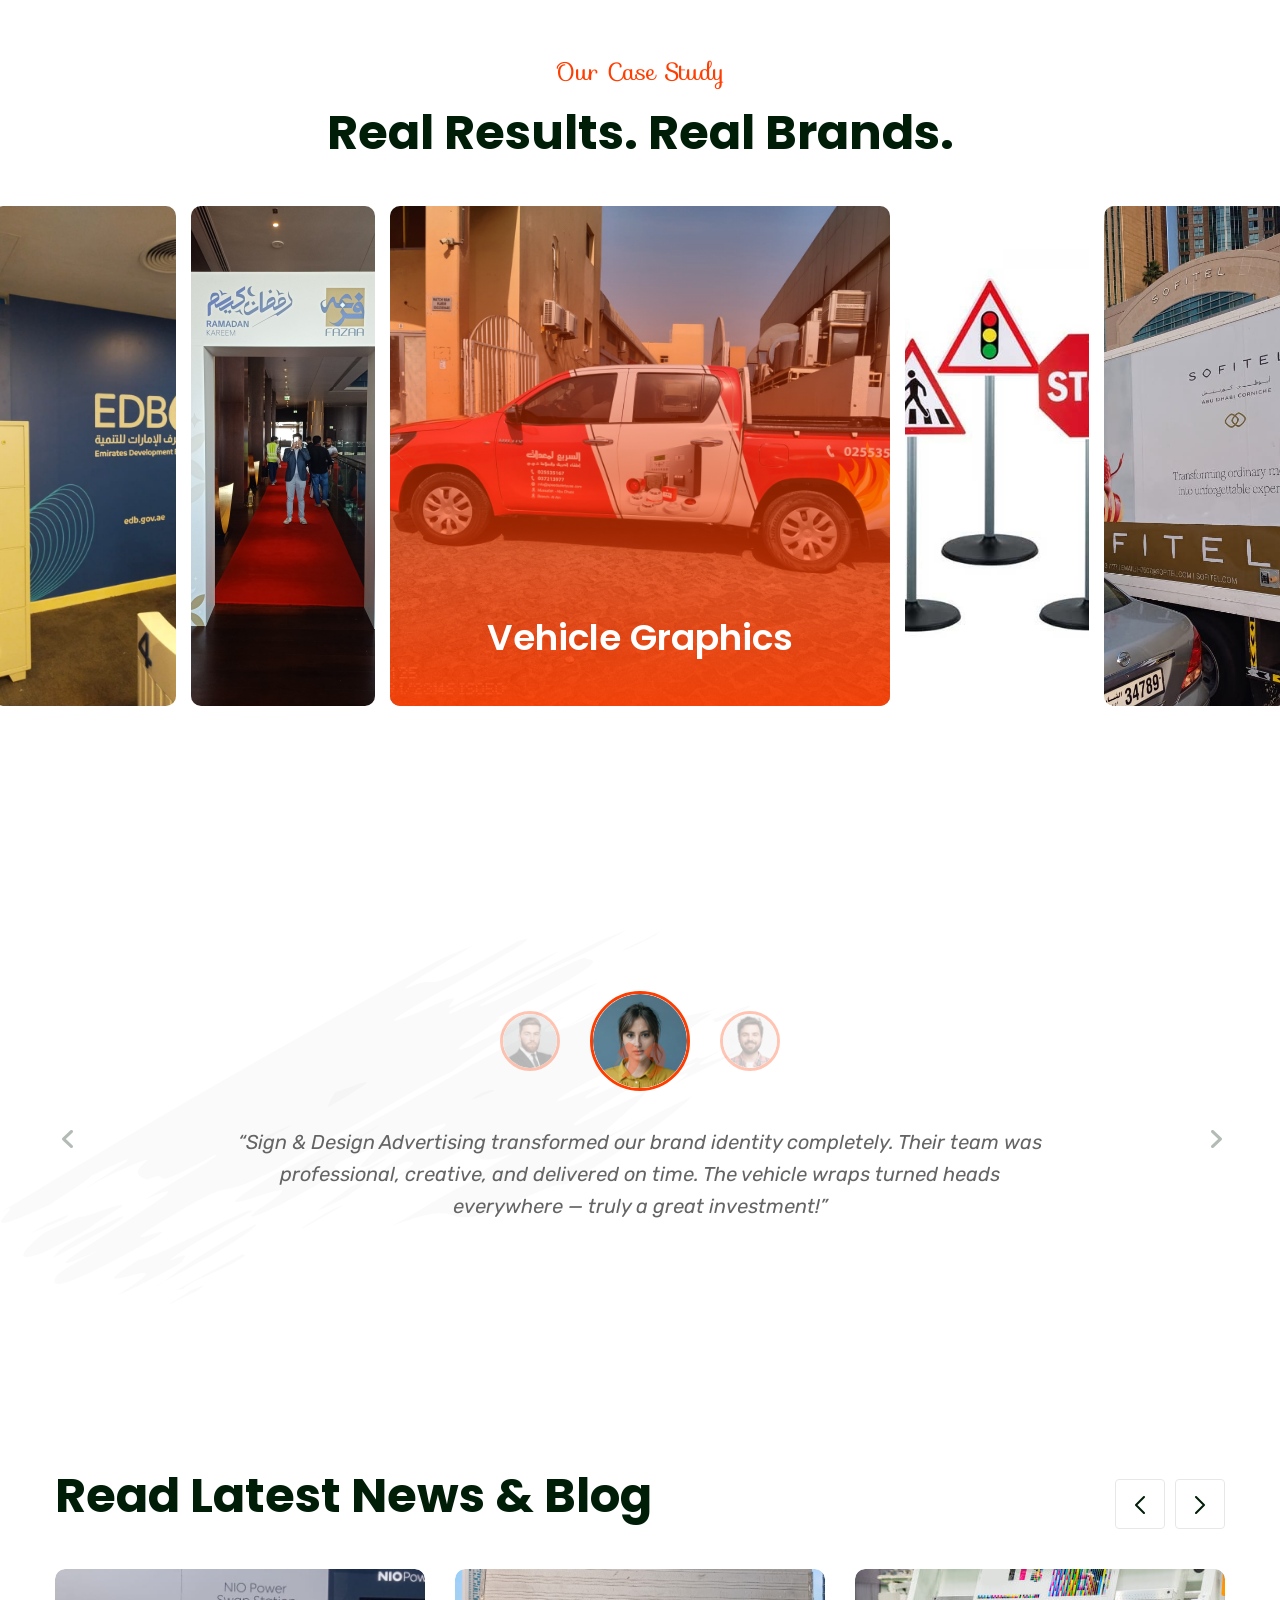
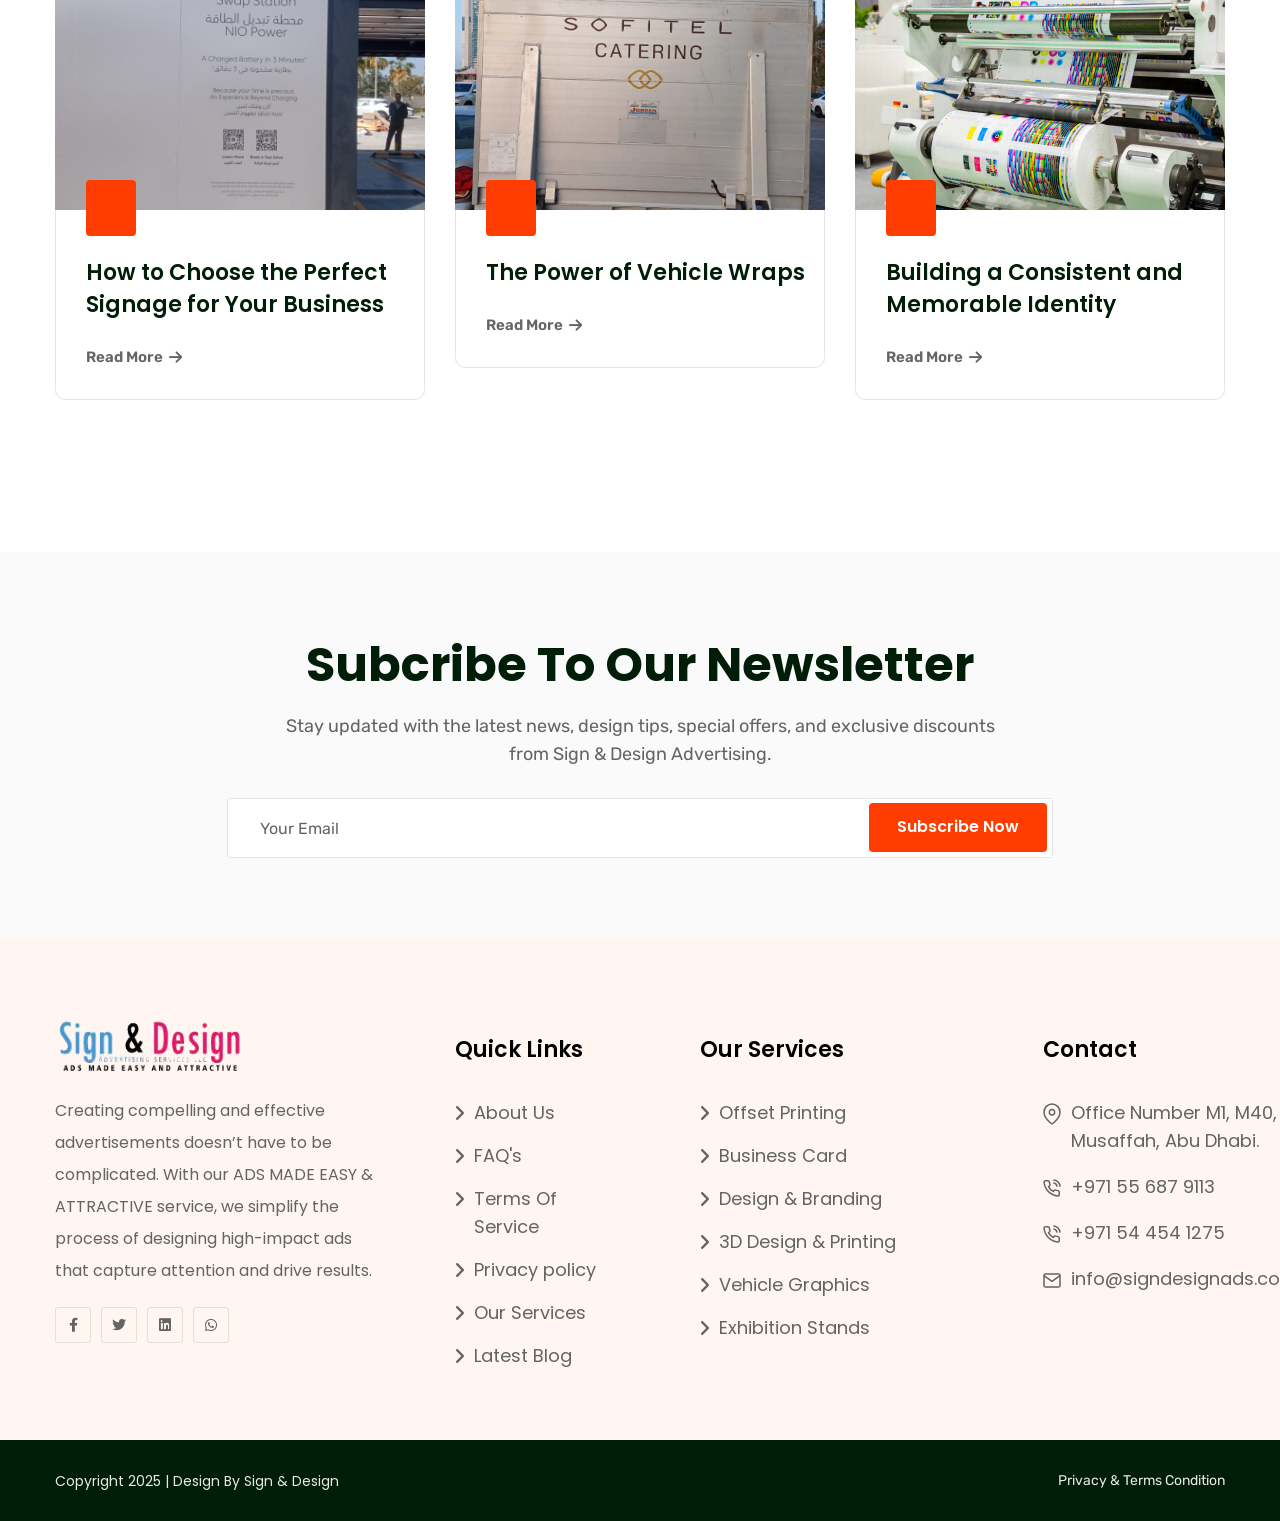
==== commit 08595c66: "up1807202501441217181761" ====
--- a/print/index.html
+++ b/print/index.html
@@ -45,7 +45,7 @@
 <body>
 
 <!--[if lte IE 9]>
-<p class="browserupgrade">You are using an <strong>outdated</strong> browser. Please <a href="https://browsehappy.com/">upgrade your browser</a> to improve your experience and security.</p>
+<p class="browserupgrade">You are using an <strong>outdated</strong> browser. Please <a href="">upgrade your browser</a> to improve your experience and security.</p>
 <![endif]-->
 
 <!-- preloader start -->
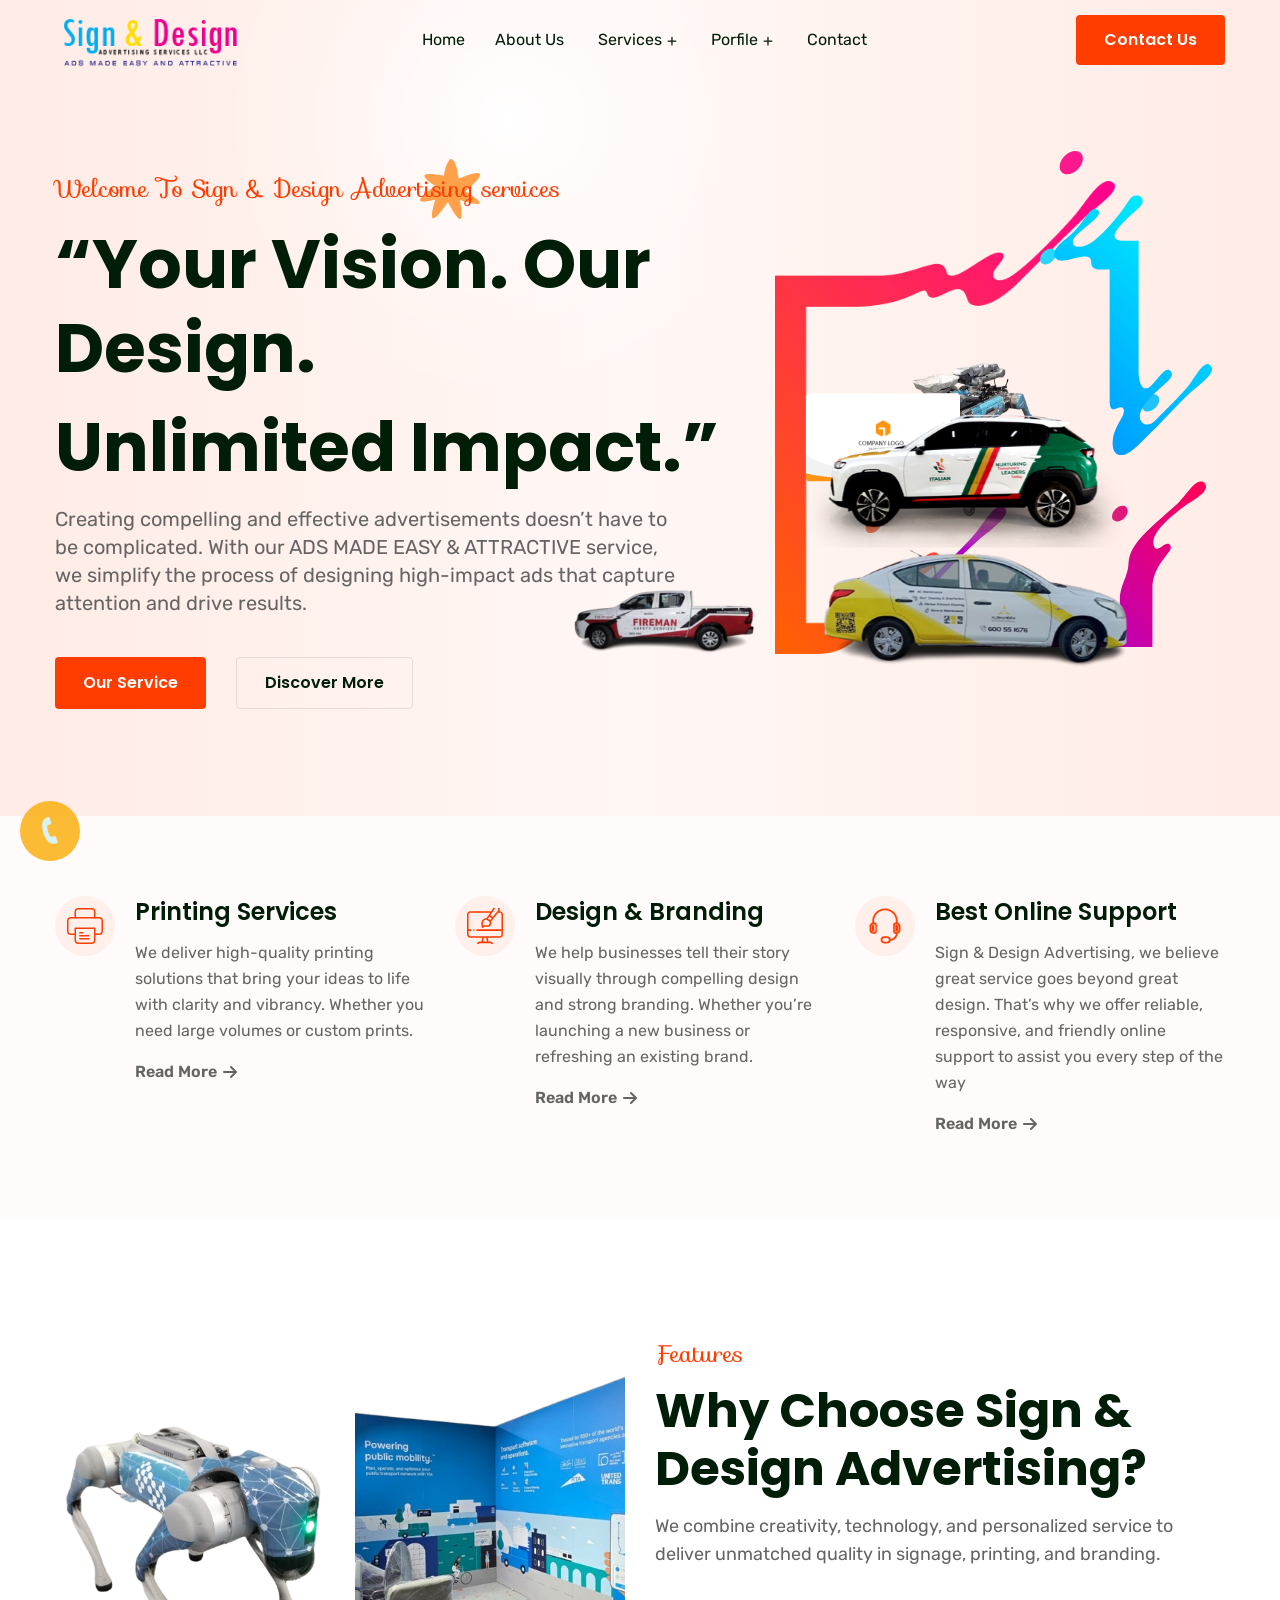
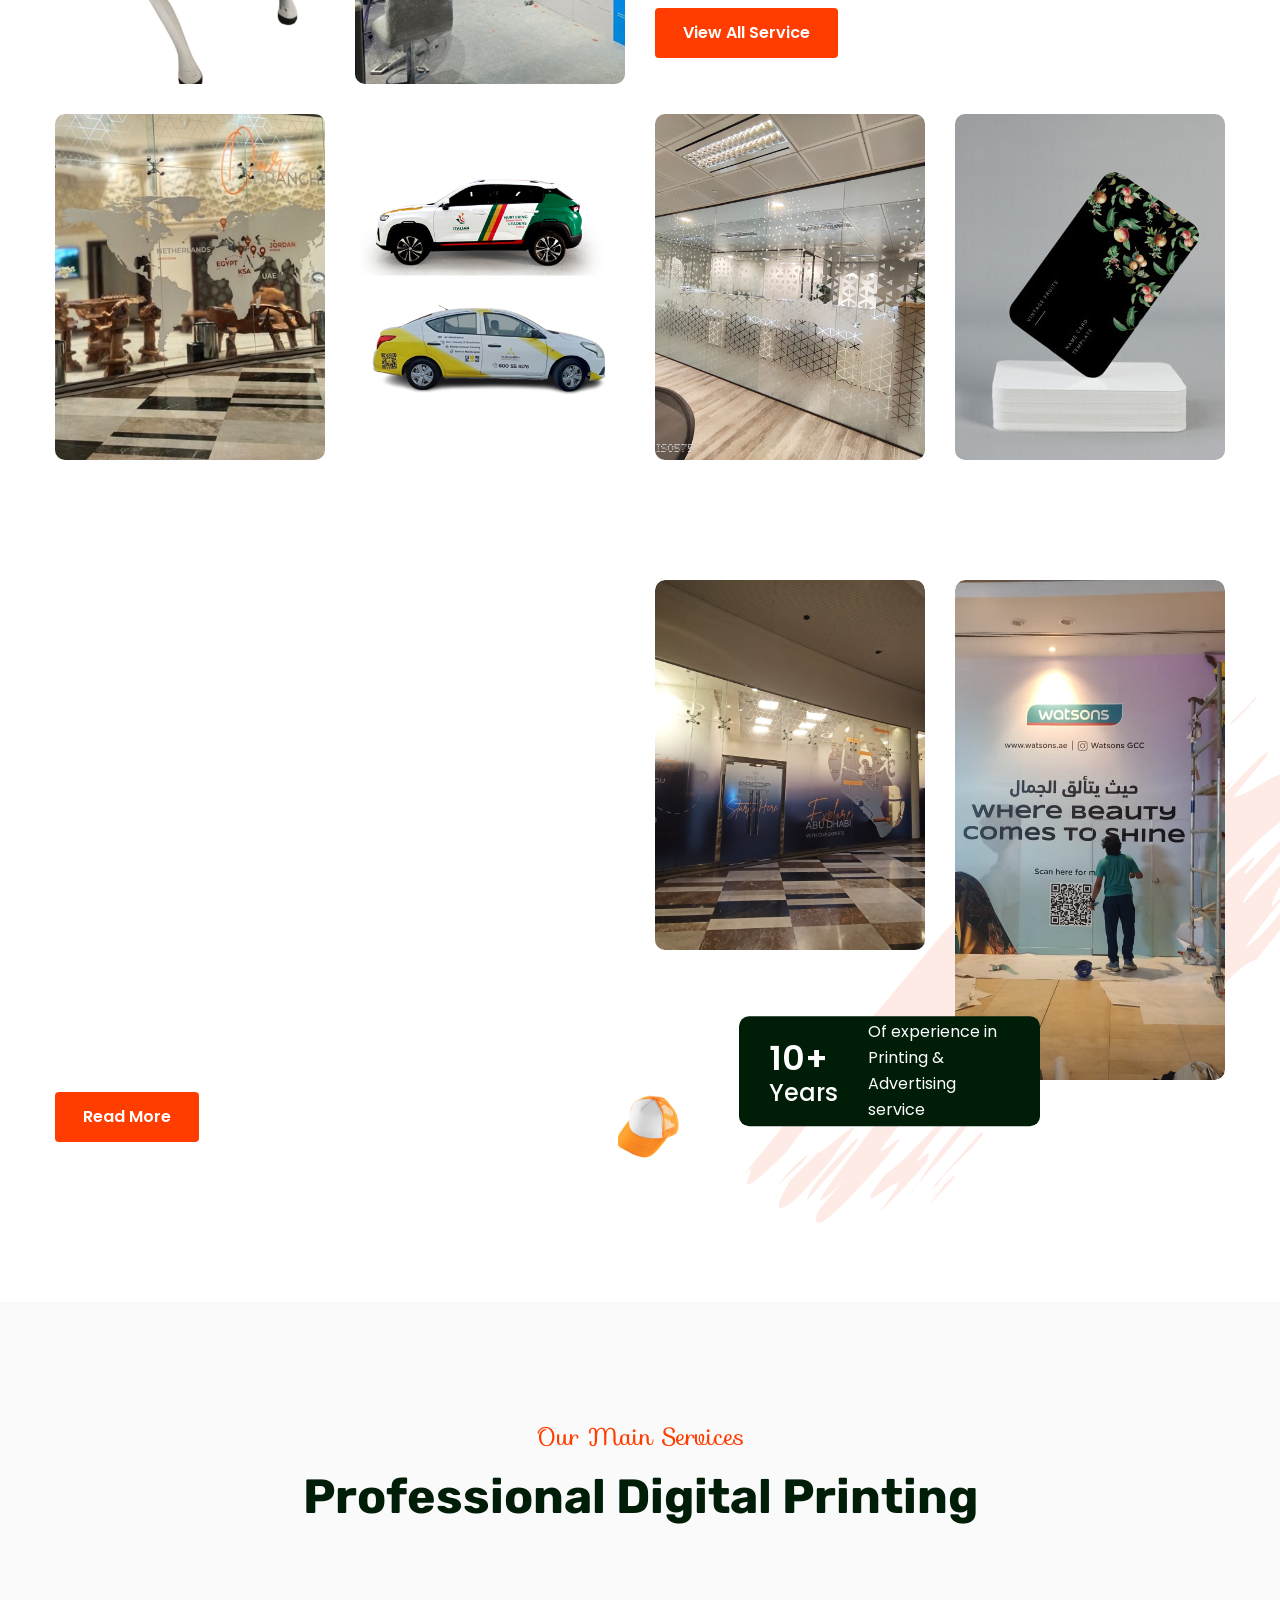
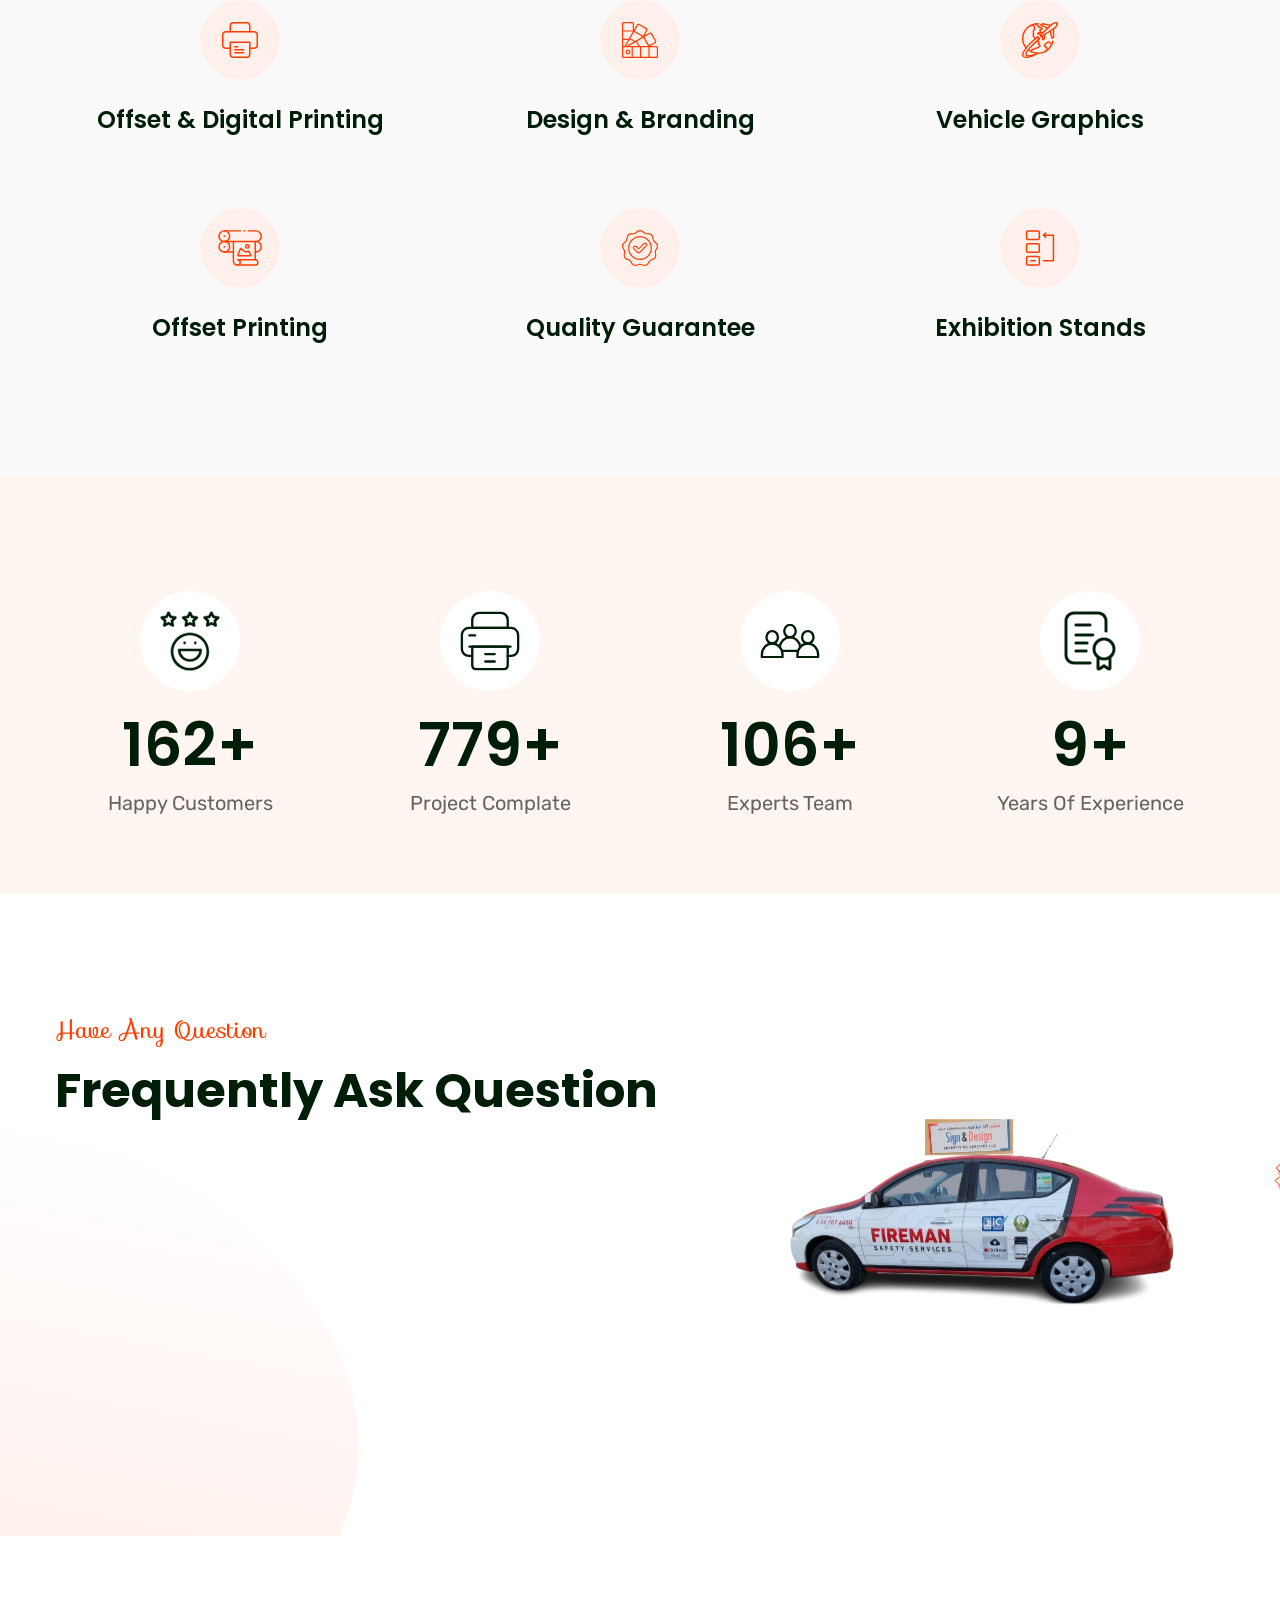
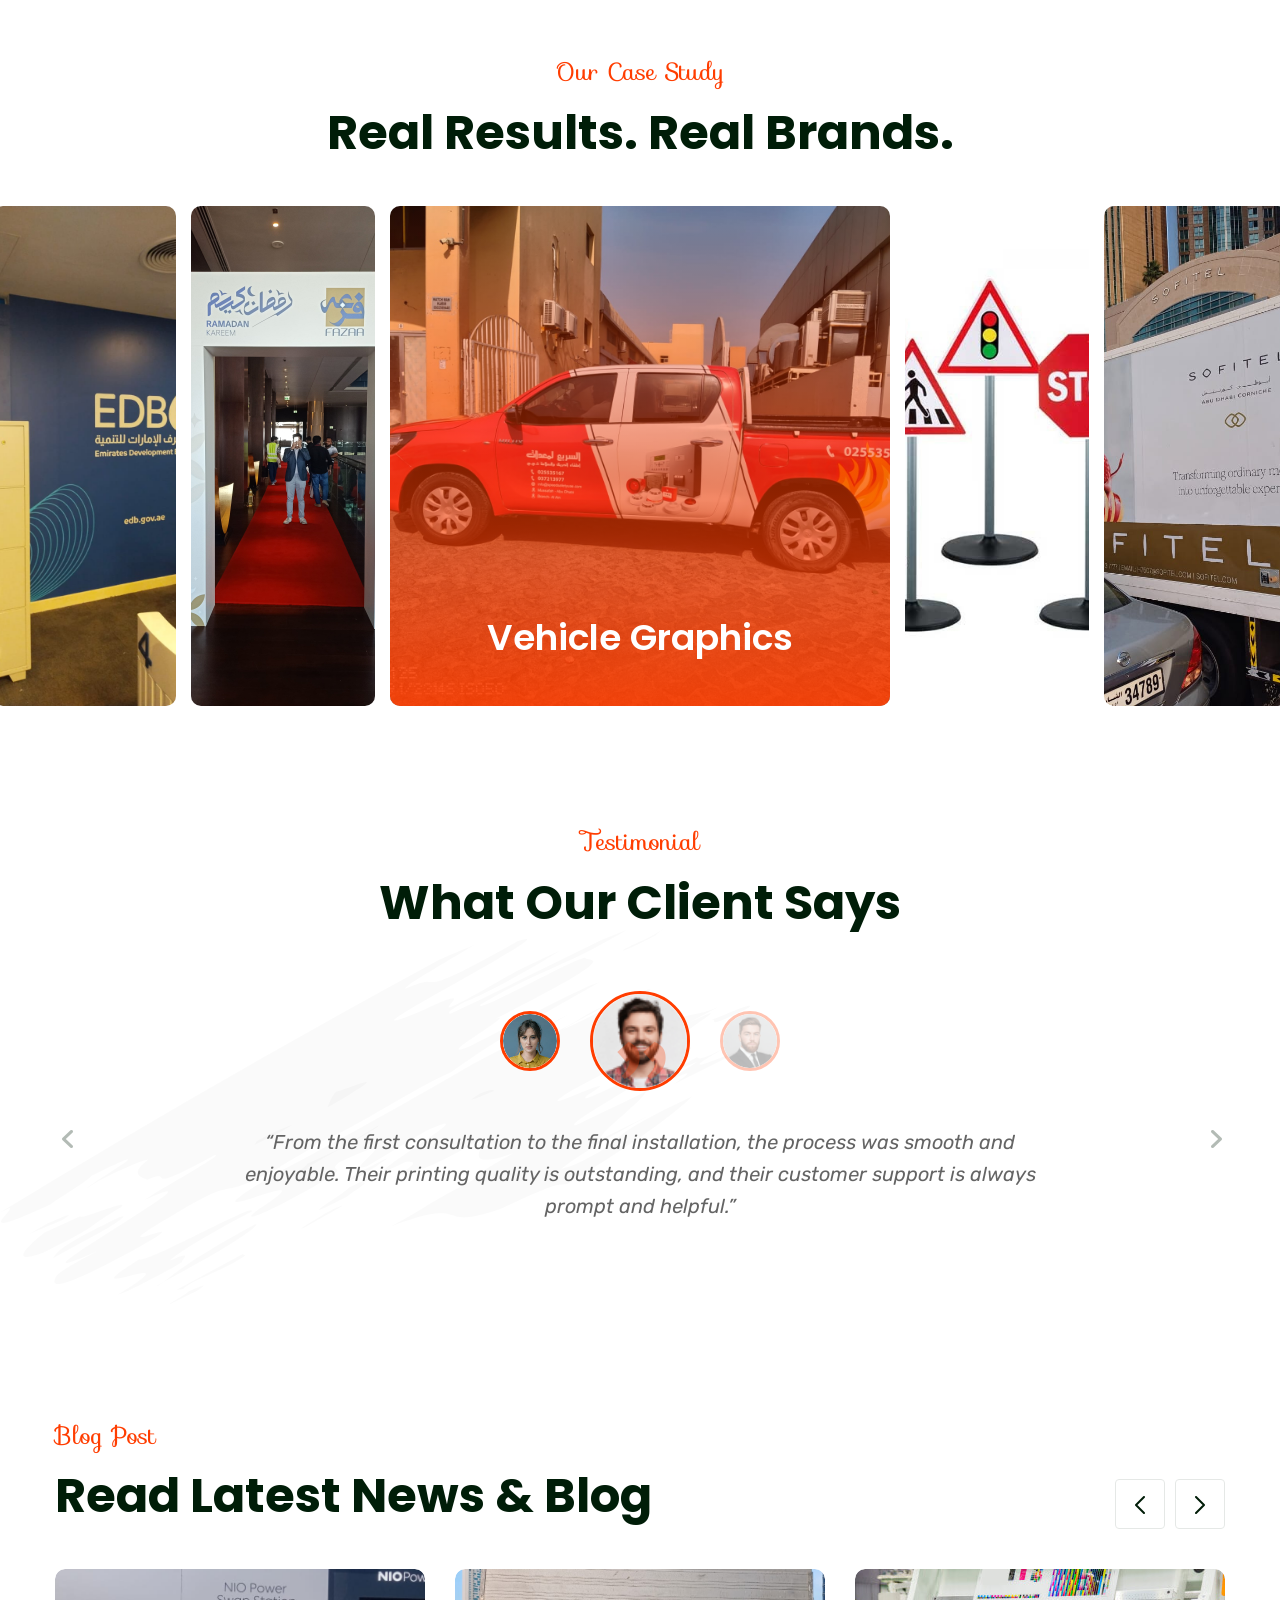
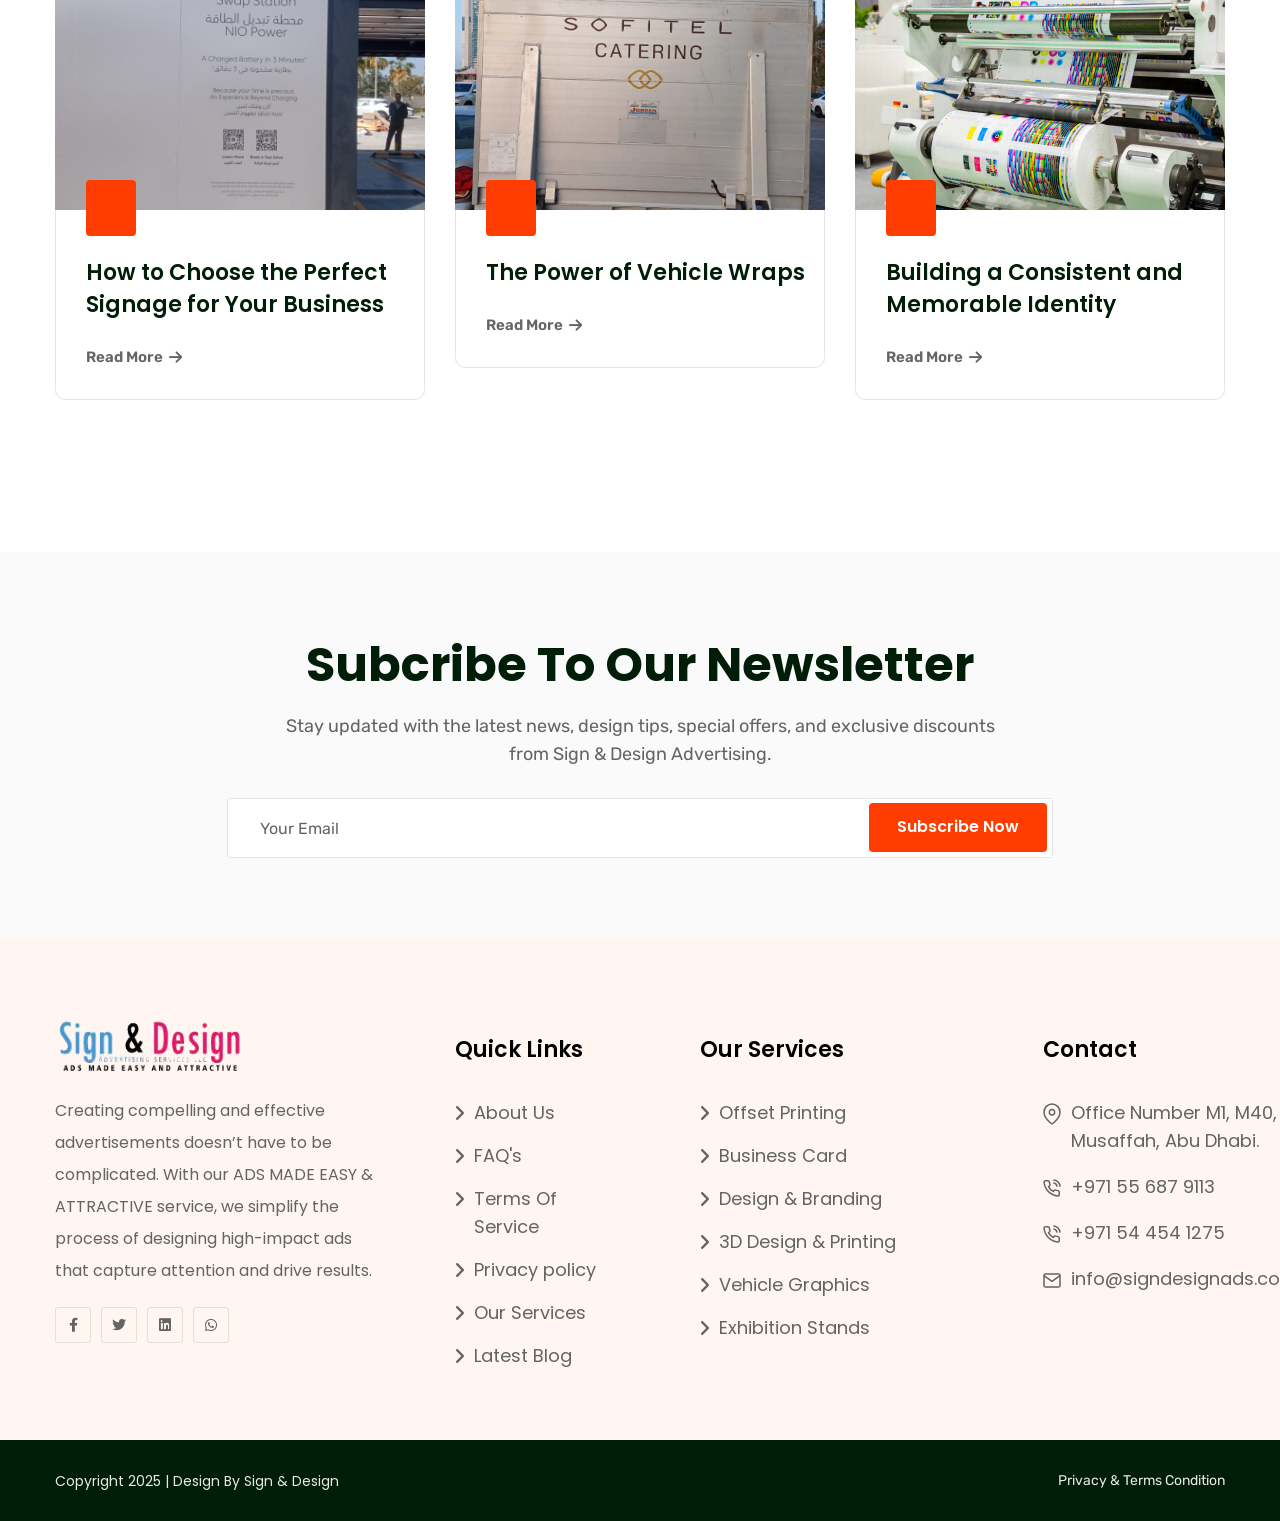
==== commit 8bfb66e6: "up050620260506202513156" ====
--- a/print/index.html
+++ b/print/index.html
@@ -148,14 +148,12 @@
                                             </ul>
                                         </li>
                                         <li class="has-dropdown ">
-                                            <a href="javascript:void(0)">Portfolio</a>
+                                            <a href="javascript:void(0)">Porfile</a>
                                             <ul class="submenu">
-                                                <li><a href="">portfolio</a></li>
-                                                <li><a href="">portfolio details</a></li>
+                                                <li><a href="Sign_Design_Profile.pdf">Porfile</a></li>
+                                                <li><a href="Sign_Design_Profile.pdf">Portfolio</a></li>
                                                 
-                                                <li><a href="">sign up</a></li>
-                                                <li><a href="">sign in</a></li>
-                                                <li><a href="404.html">404 Page</a></li>
+                                               
                                             </ul>
                                         </li>
                                        
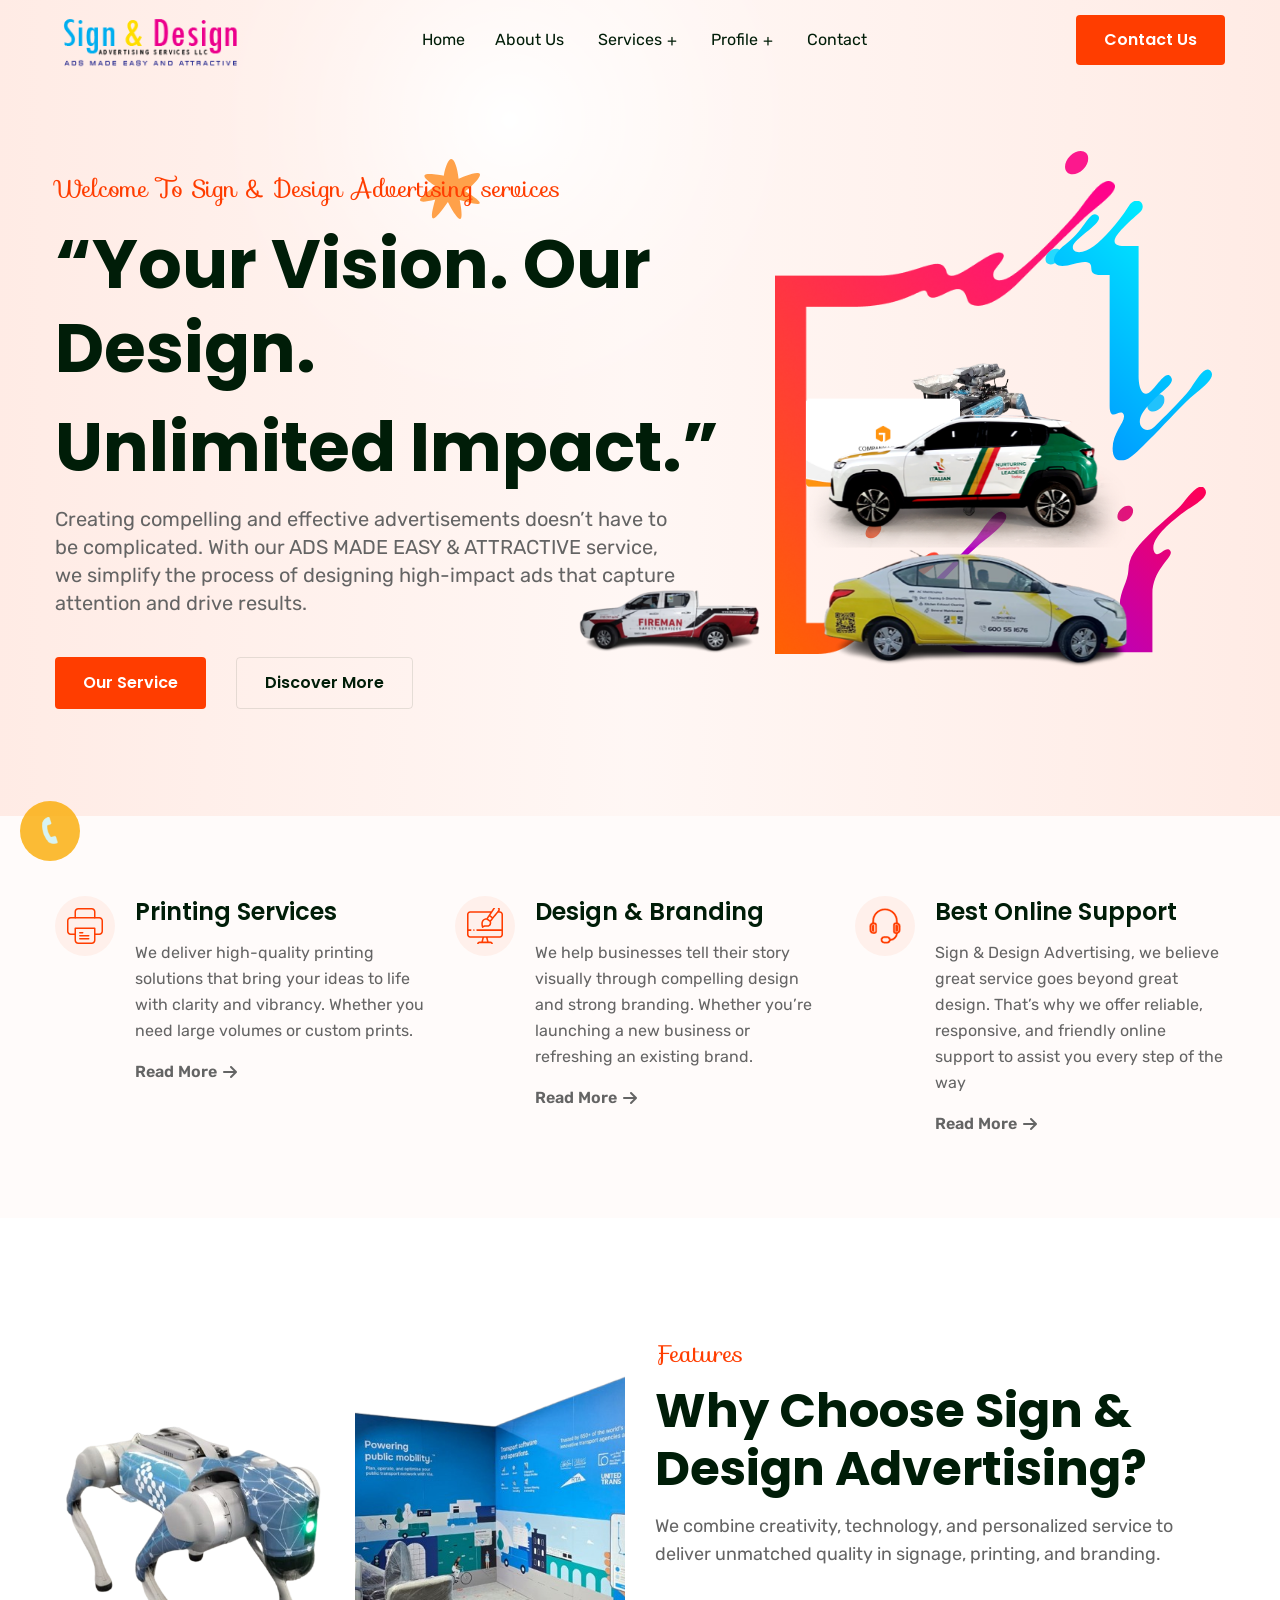
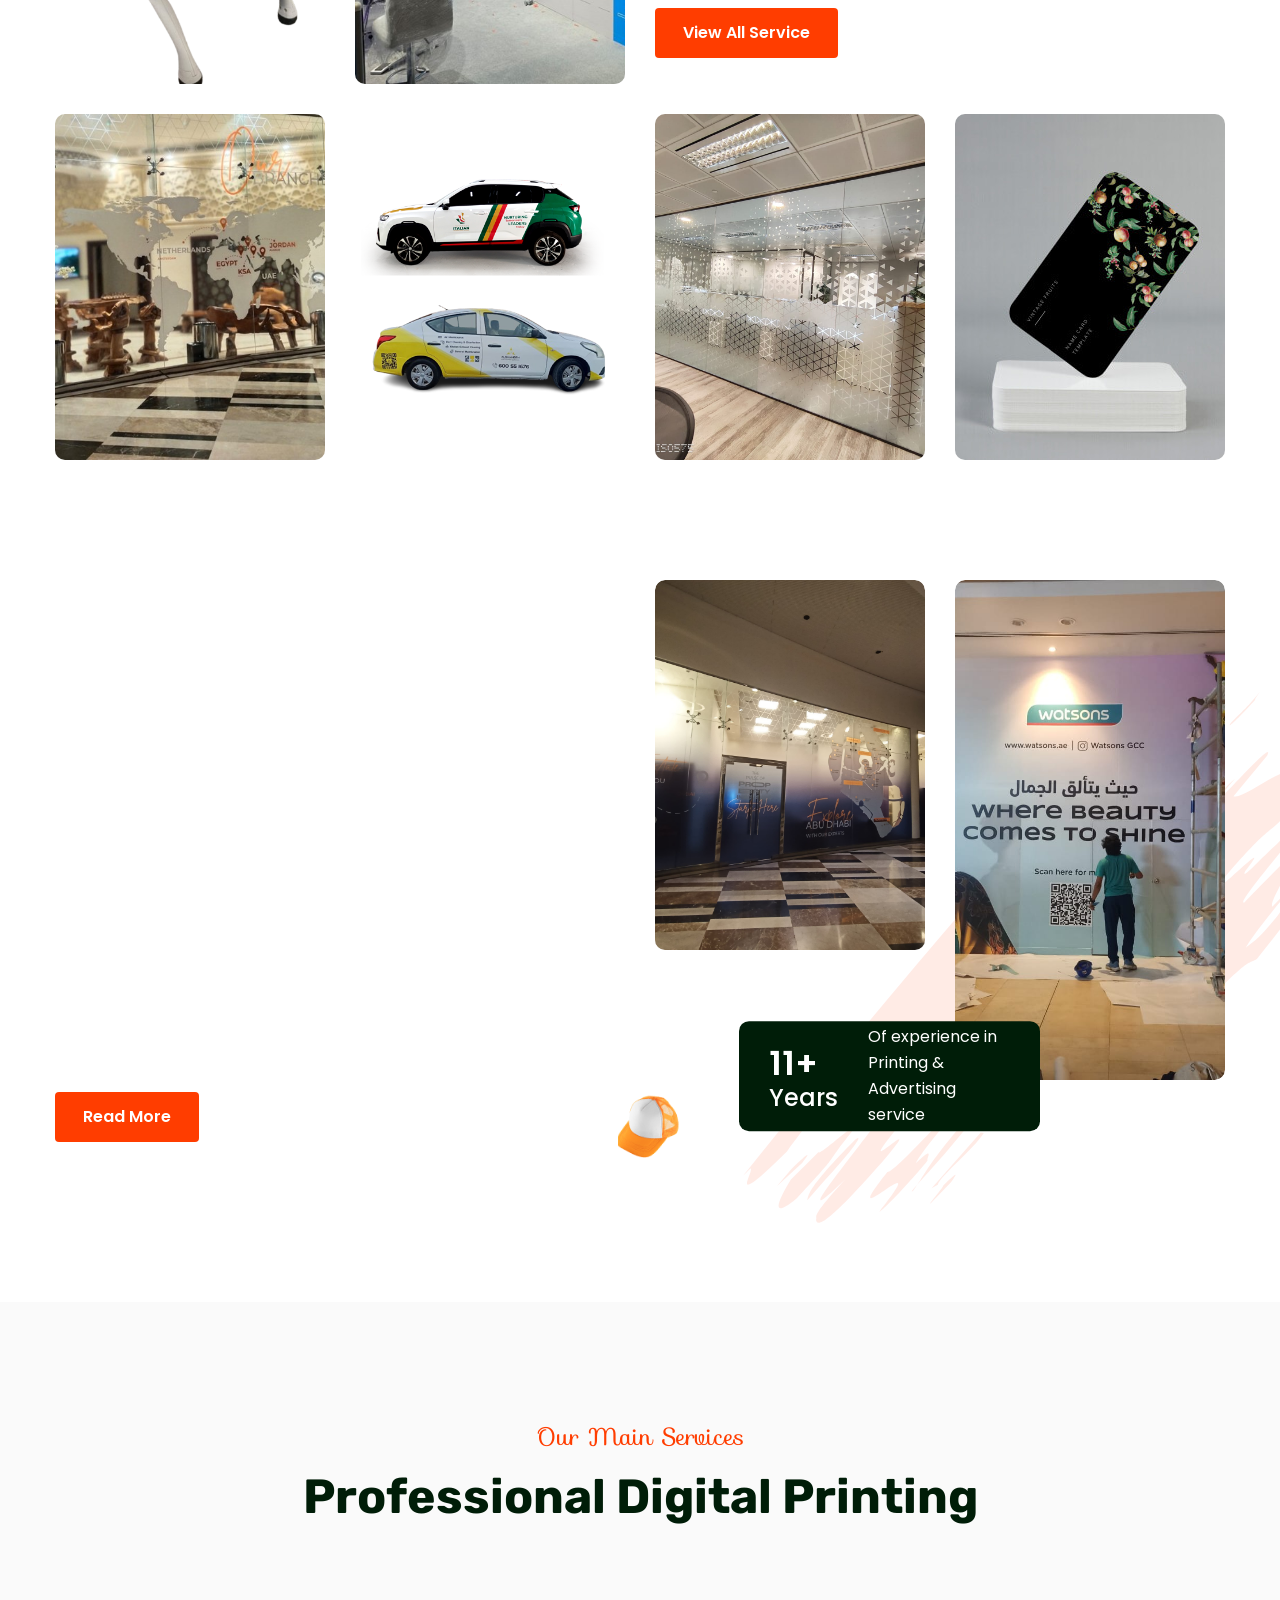
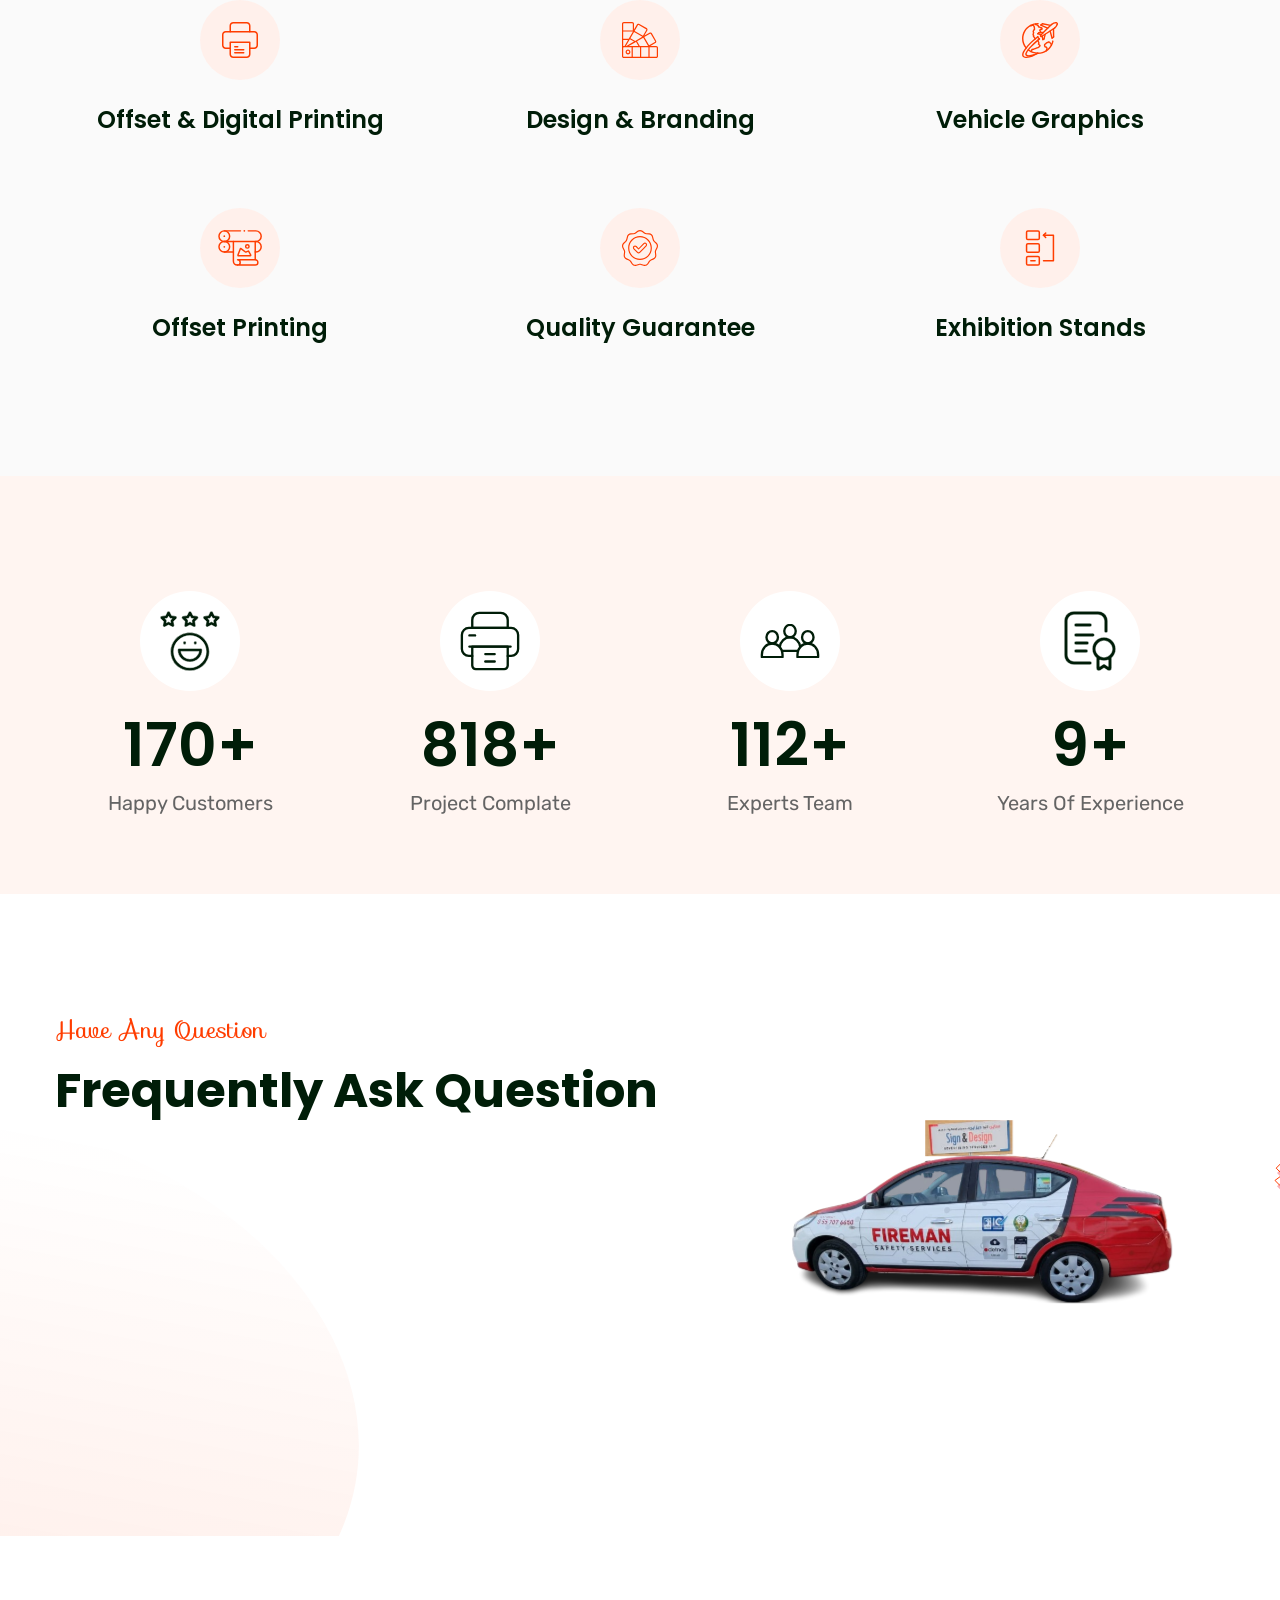
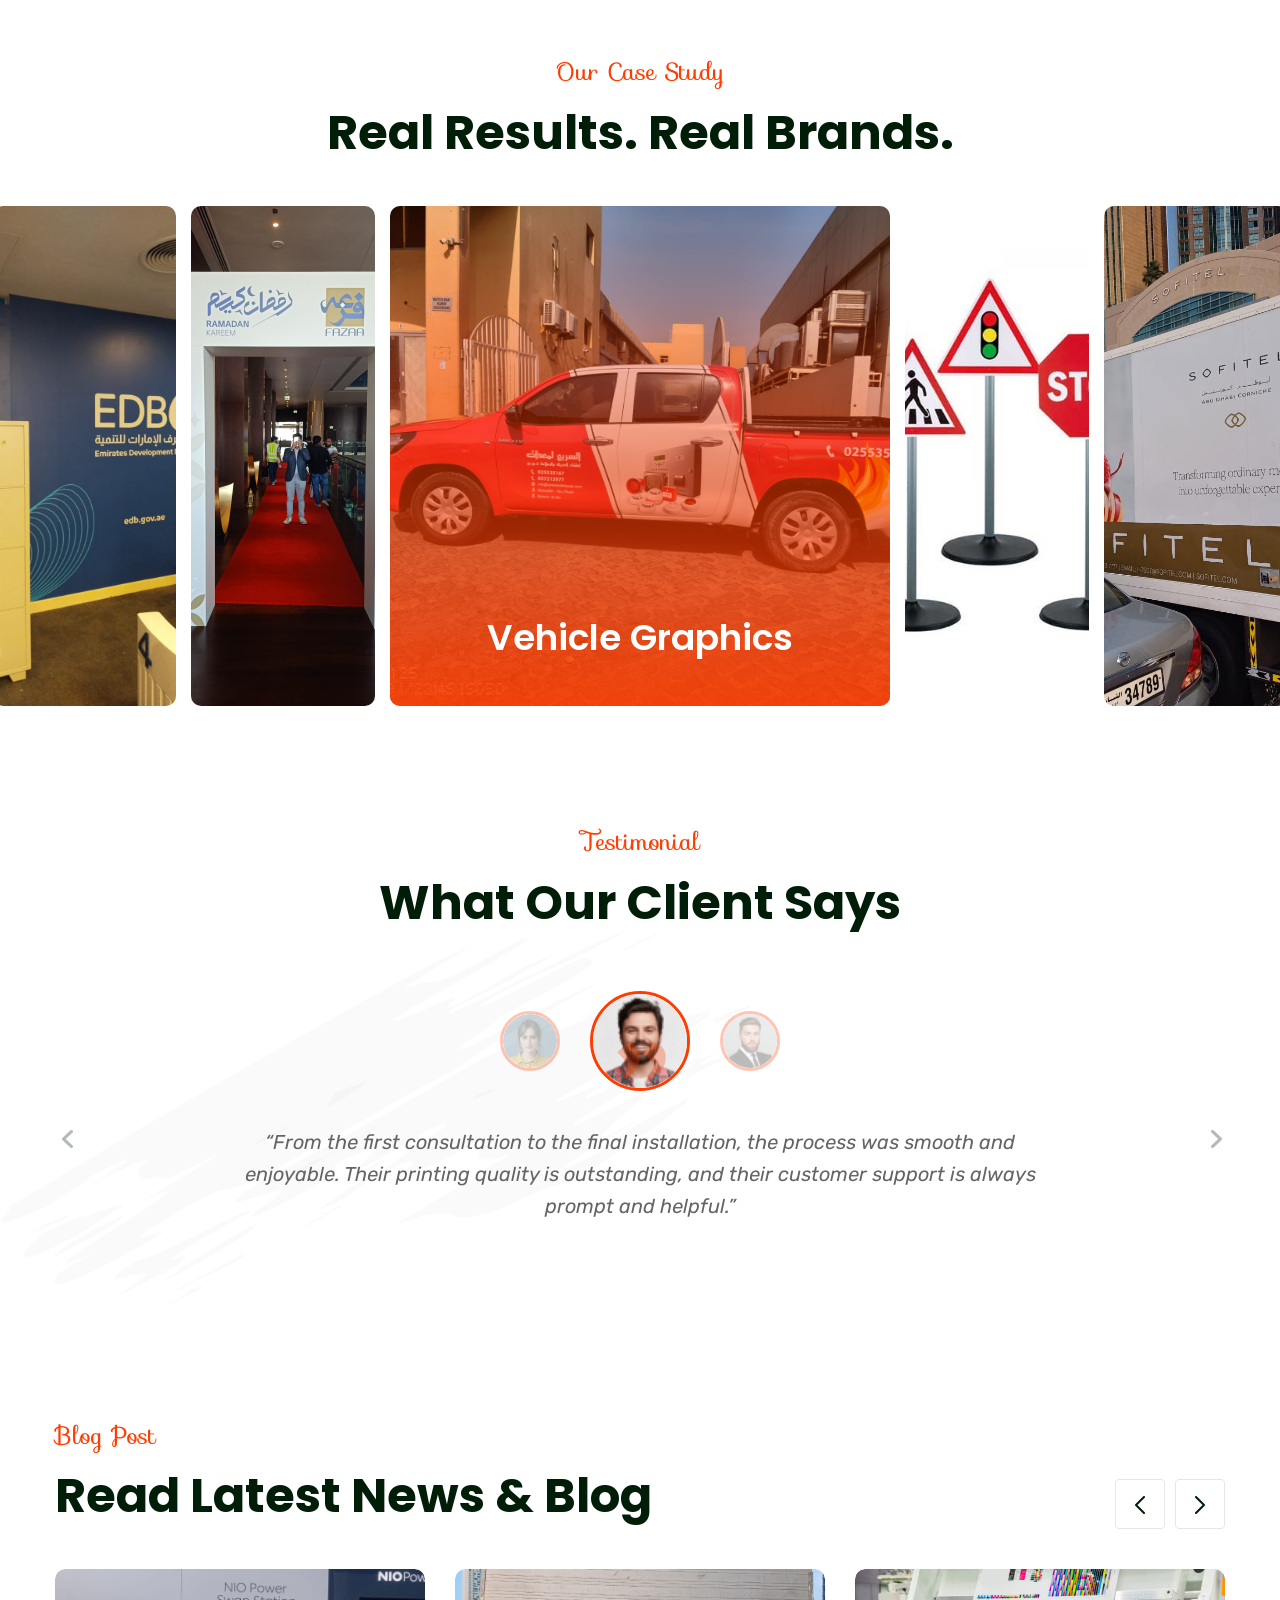
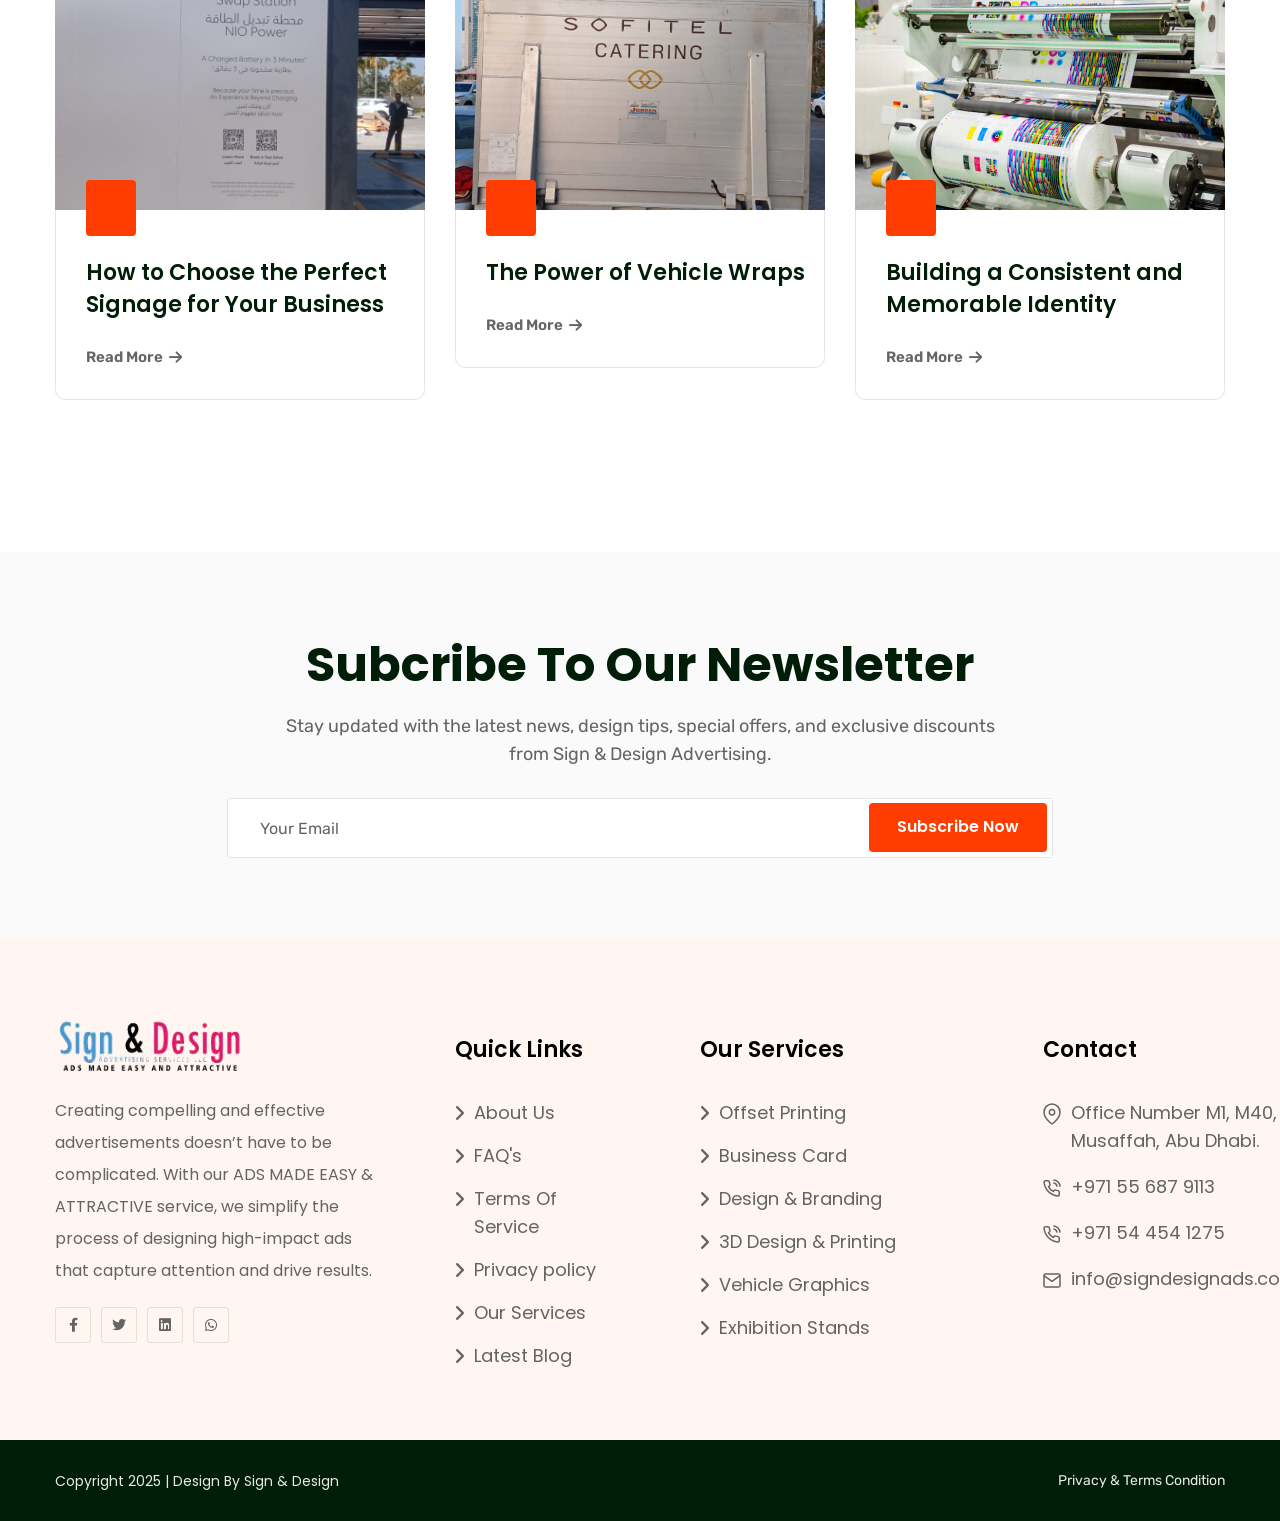
==== commit 0a69a367: "up05062026050812131454356" ====
--- a/print/index.html
+++ b/print/index.html
@@ -148,9 +148,9 @@
                                             </ul>
                                         </li>
                                         <li class="has-dropdown ">
-                                            <a href="javascript:void(0)">Porfile</a>
+                                            <a href="javascript:void(0)">Profile</a>
                                             <ul class="submenu">
-                                                <li><a href="Sign_Design_Profile.pdf">Porfile</a></li>
+                                                <li><a href="Sign_Design_Profile.pdf">Profile</a></li>
                                                 <li><a href="Sign_Design_Profile.pdf">Portfolio</a></li>
                                                 
                                                
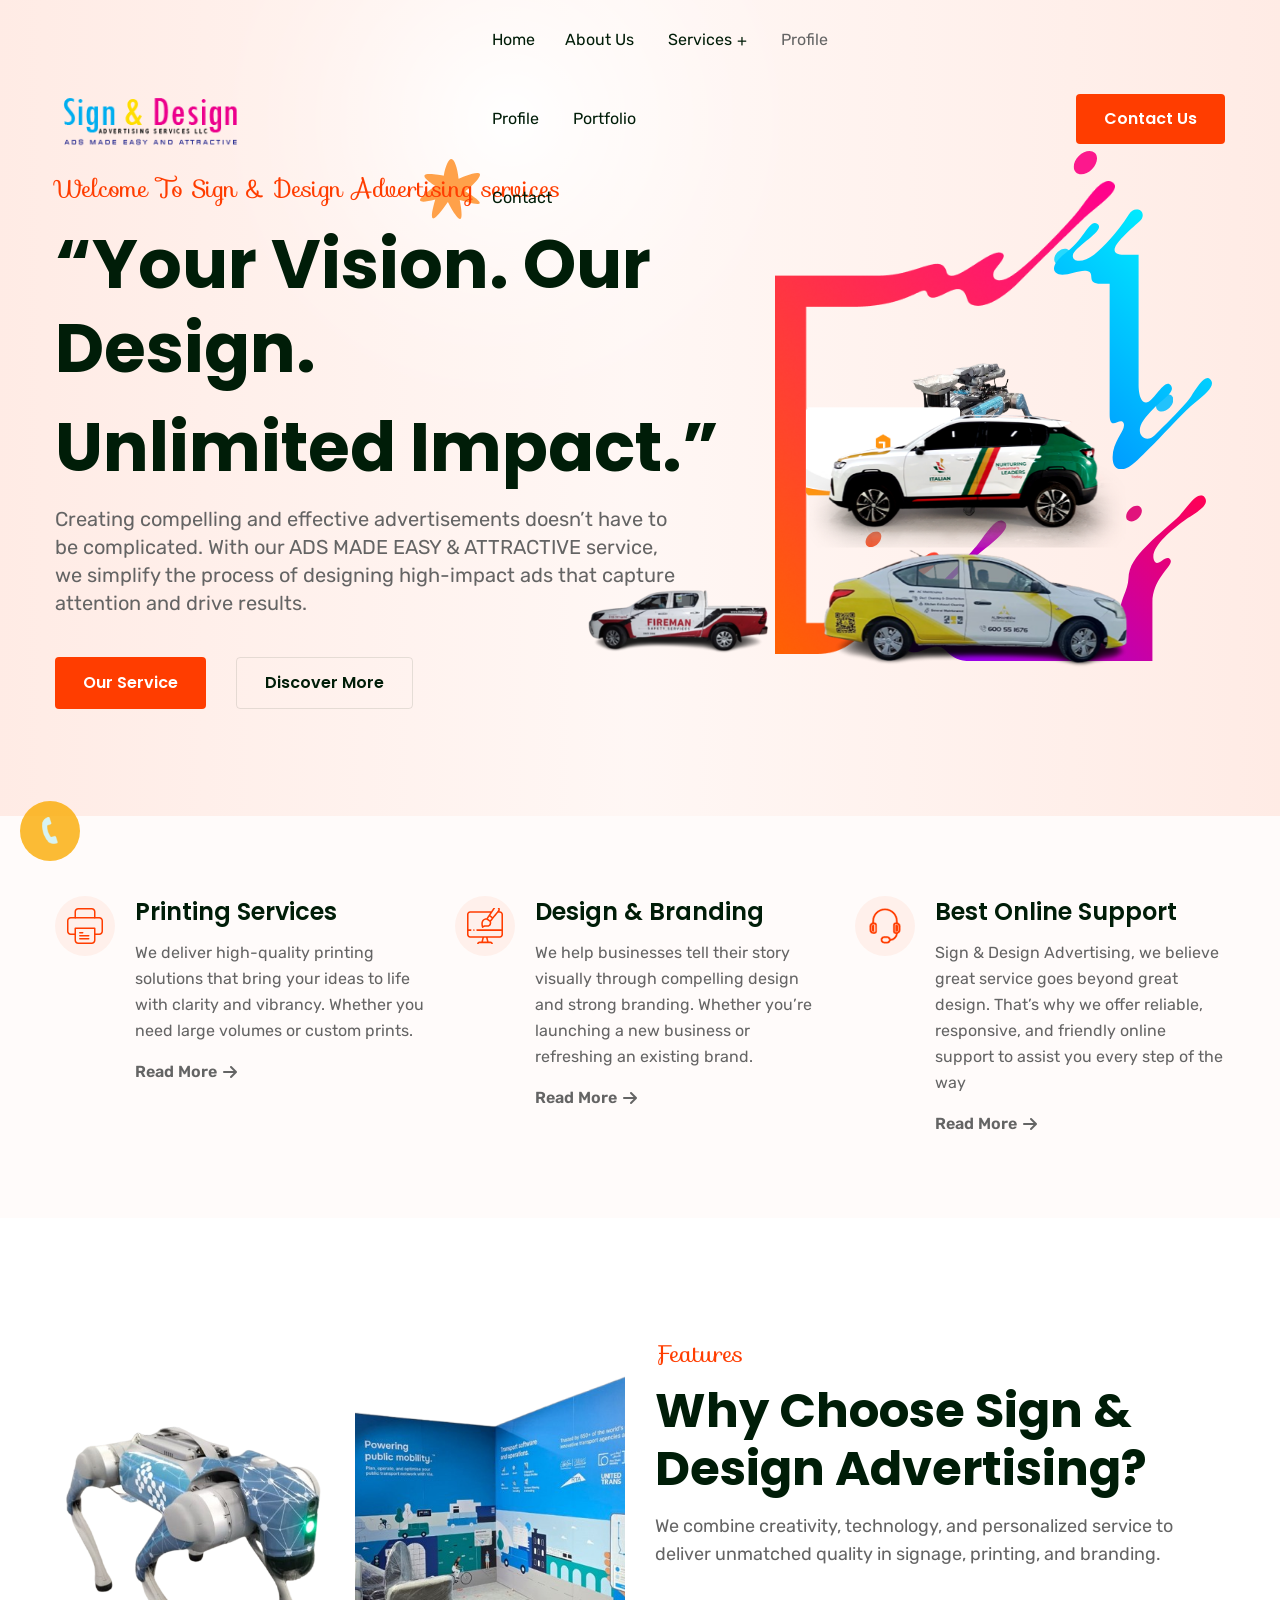
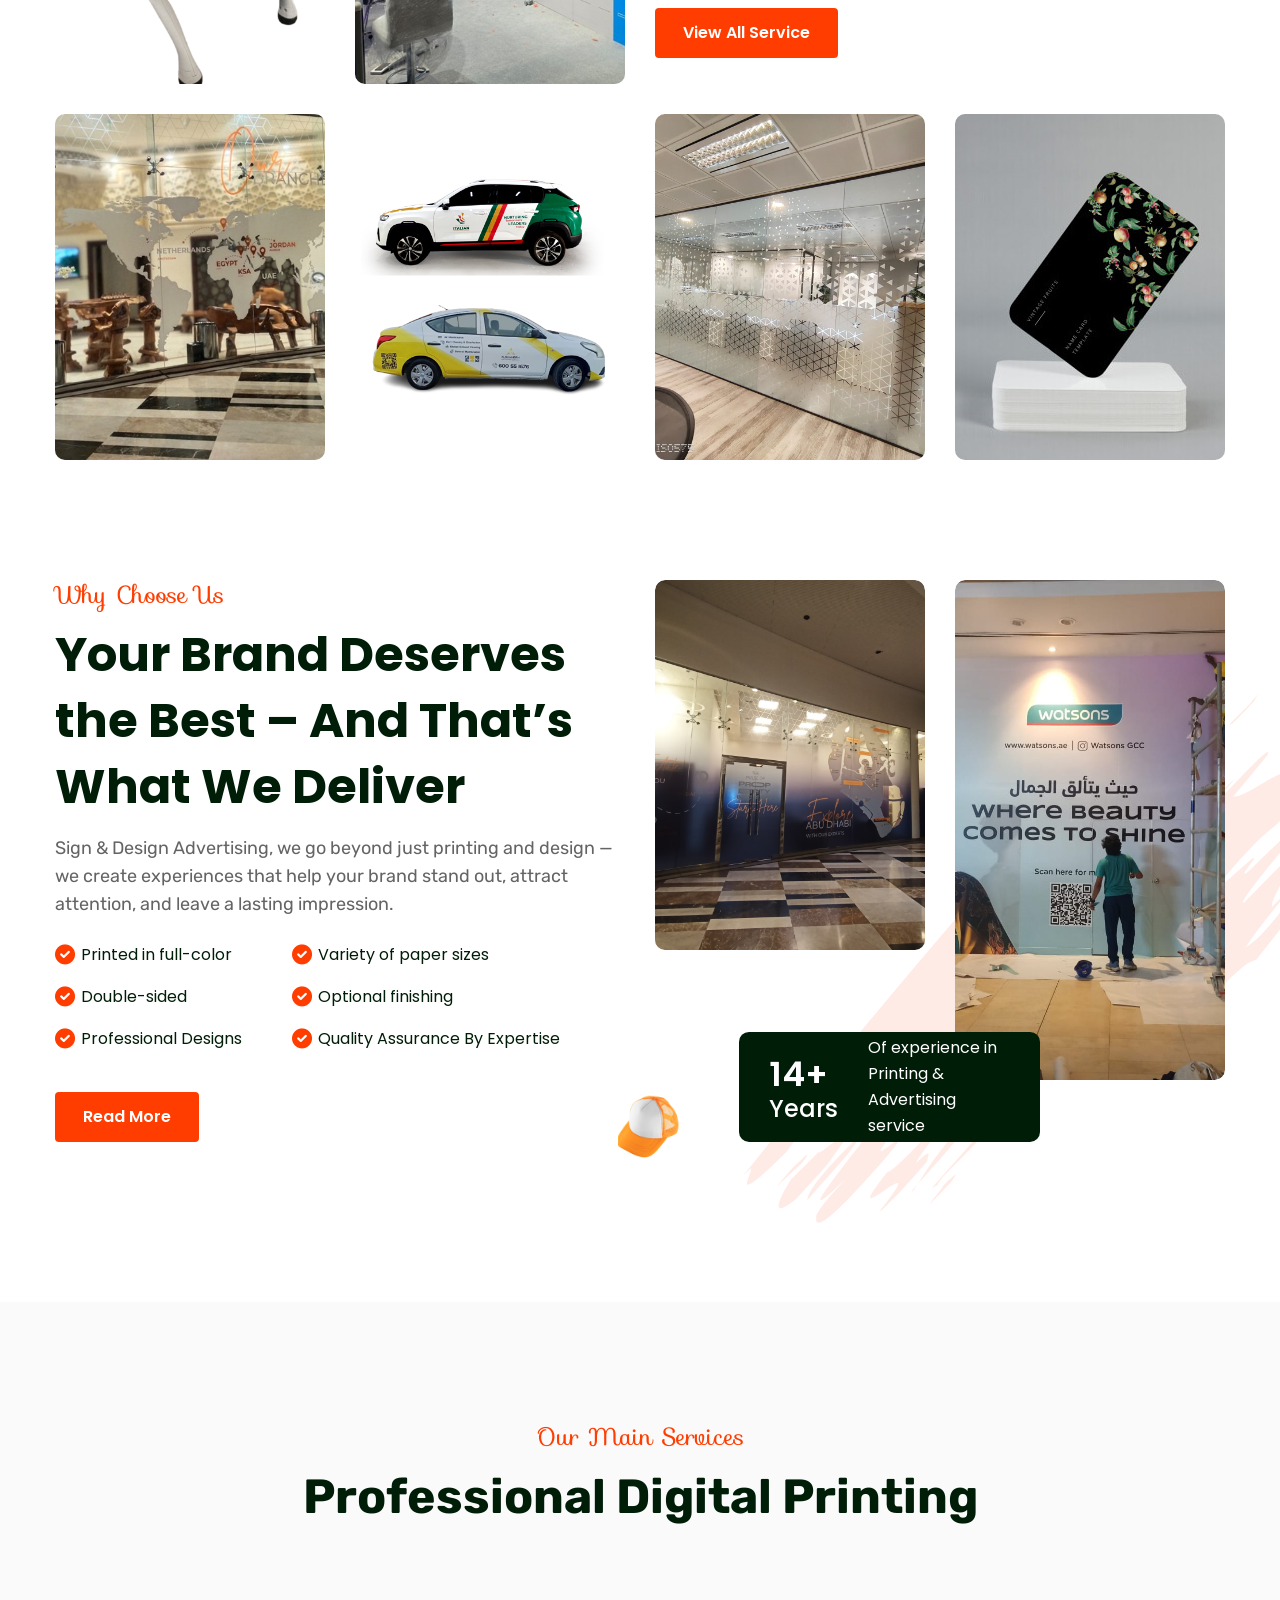
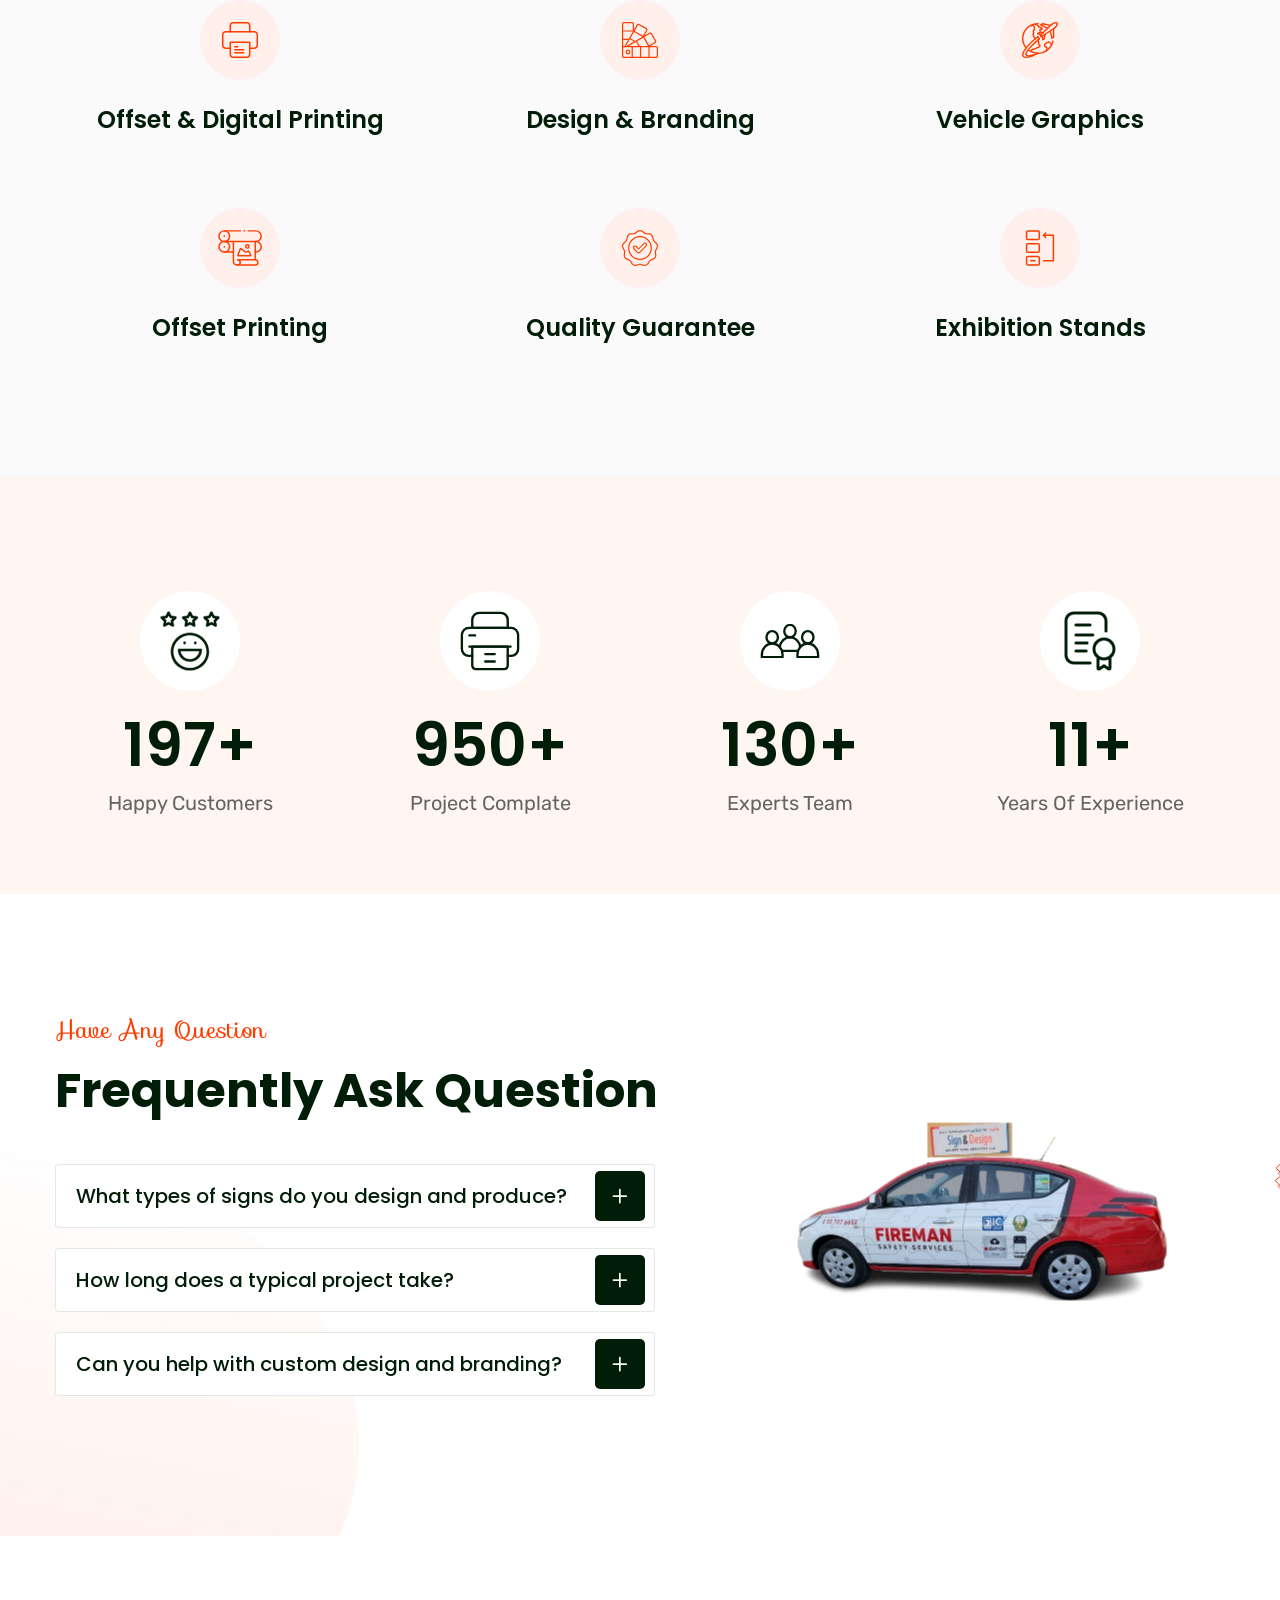
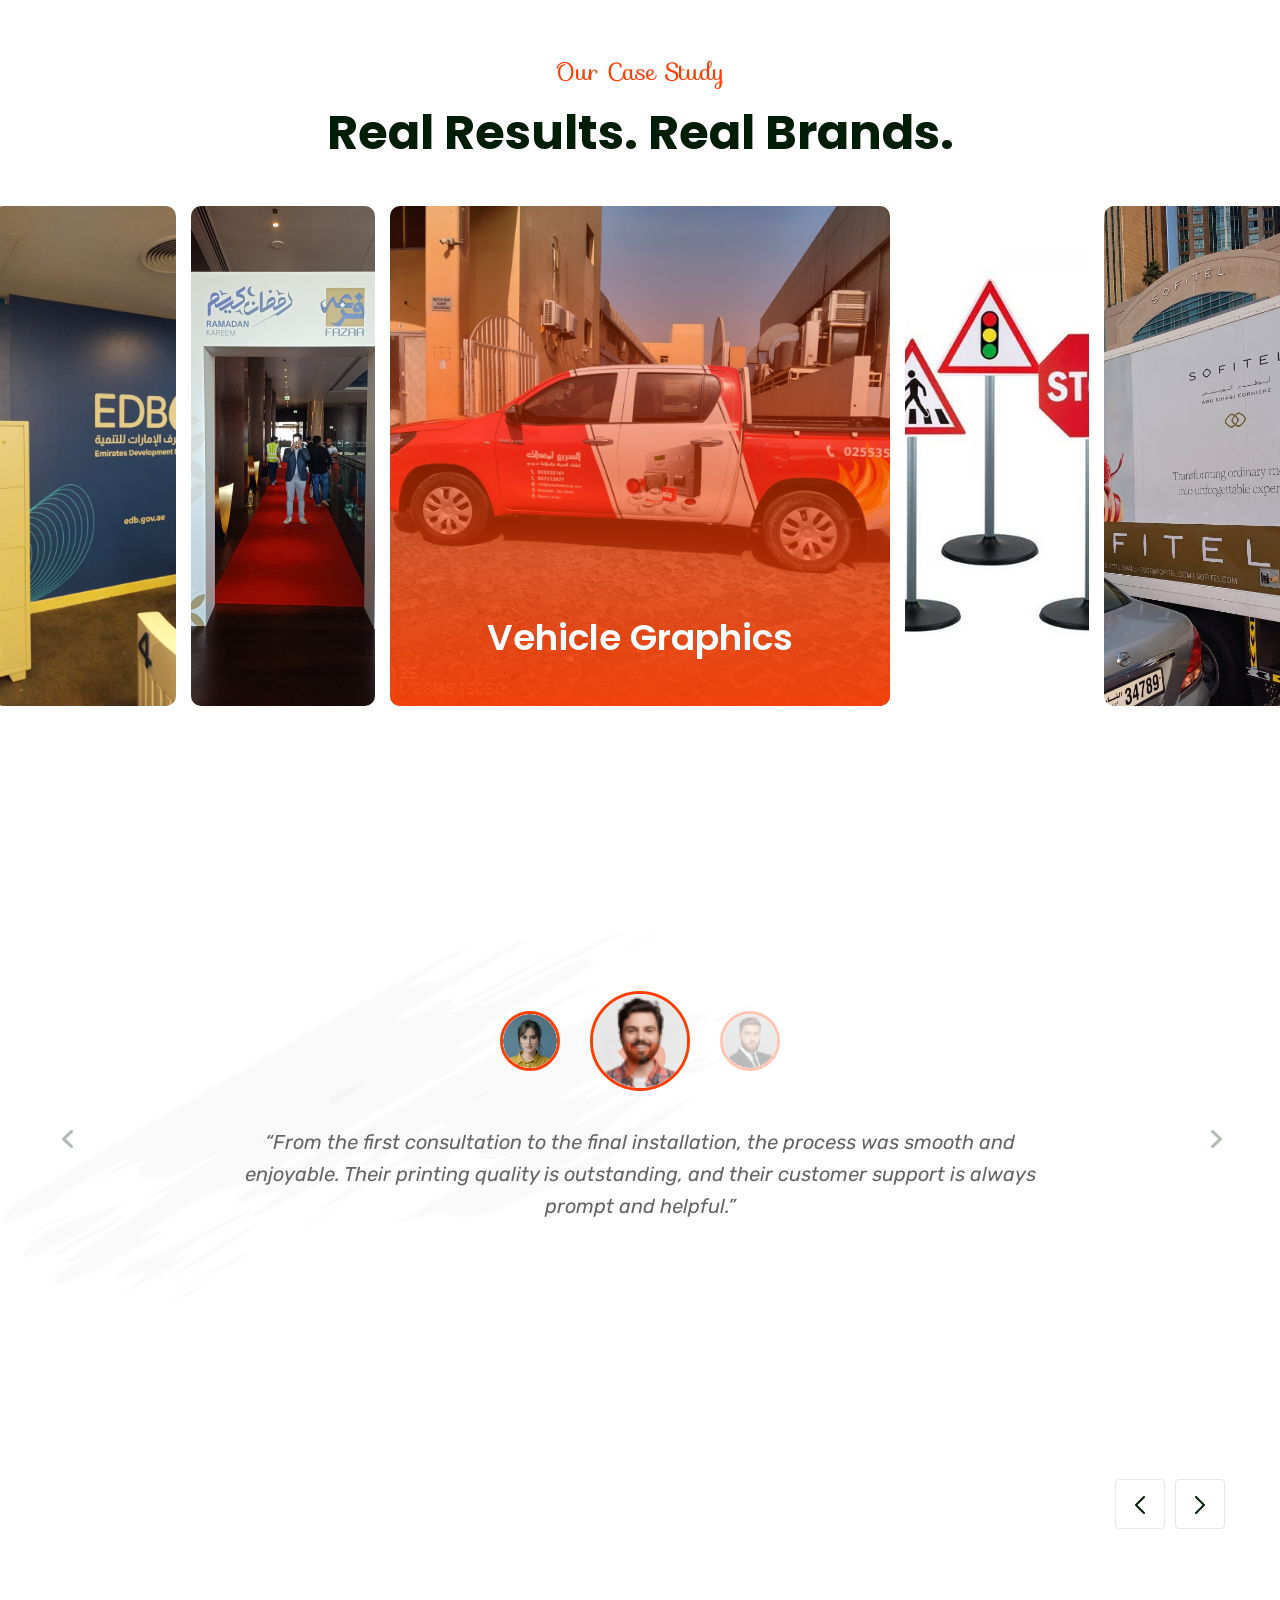
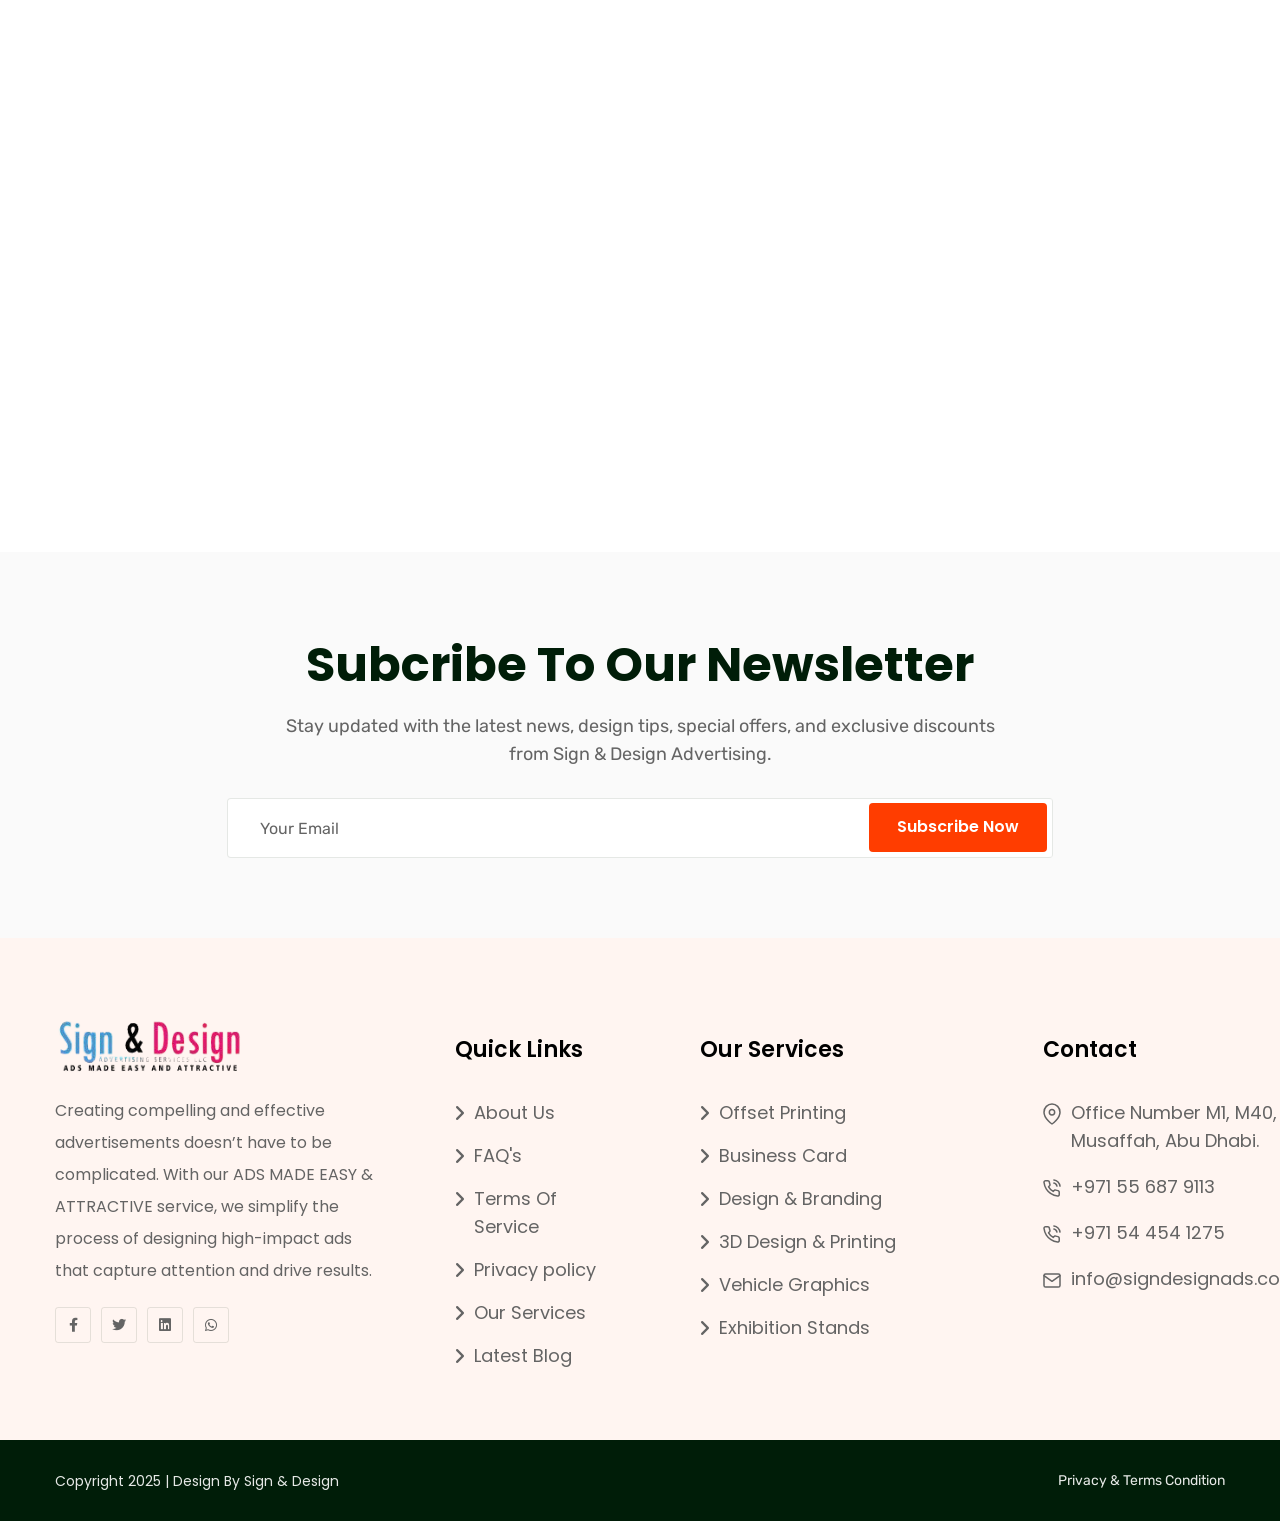
==== commit 82db9ae2: "up0506202612131656778877" ====
--- a/print/index.html
+++ b/print/index.html
@@ -147,8 +147,7 @@
                                                 <li><a href="">Frosted Film Works</a></li>
                                             </ul>
                                         </li>
-                                        <li class="has-dropdown ">
-                                            <a href="javascript:void(0)">Profile</a>
+                                        <a href="javascript:void(0)">Profile</a>
                                             <ul class="submenu">
                                                 <li><a href="Sign_Design_Profile.pdf">Profile</a></li>
                                                 <li><a href="Sign_Design_Profile.pdf">Portfolio</a></li>
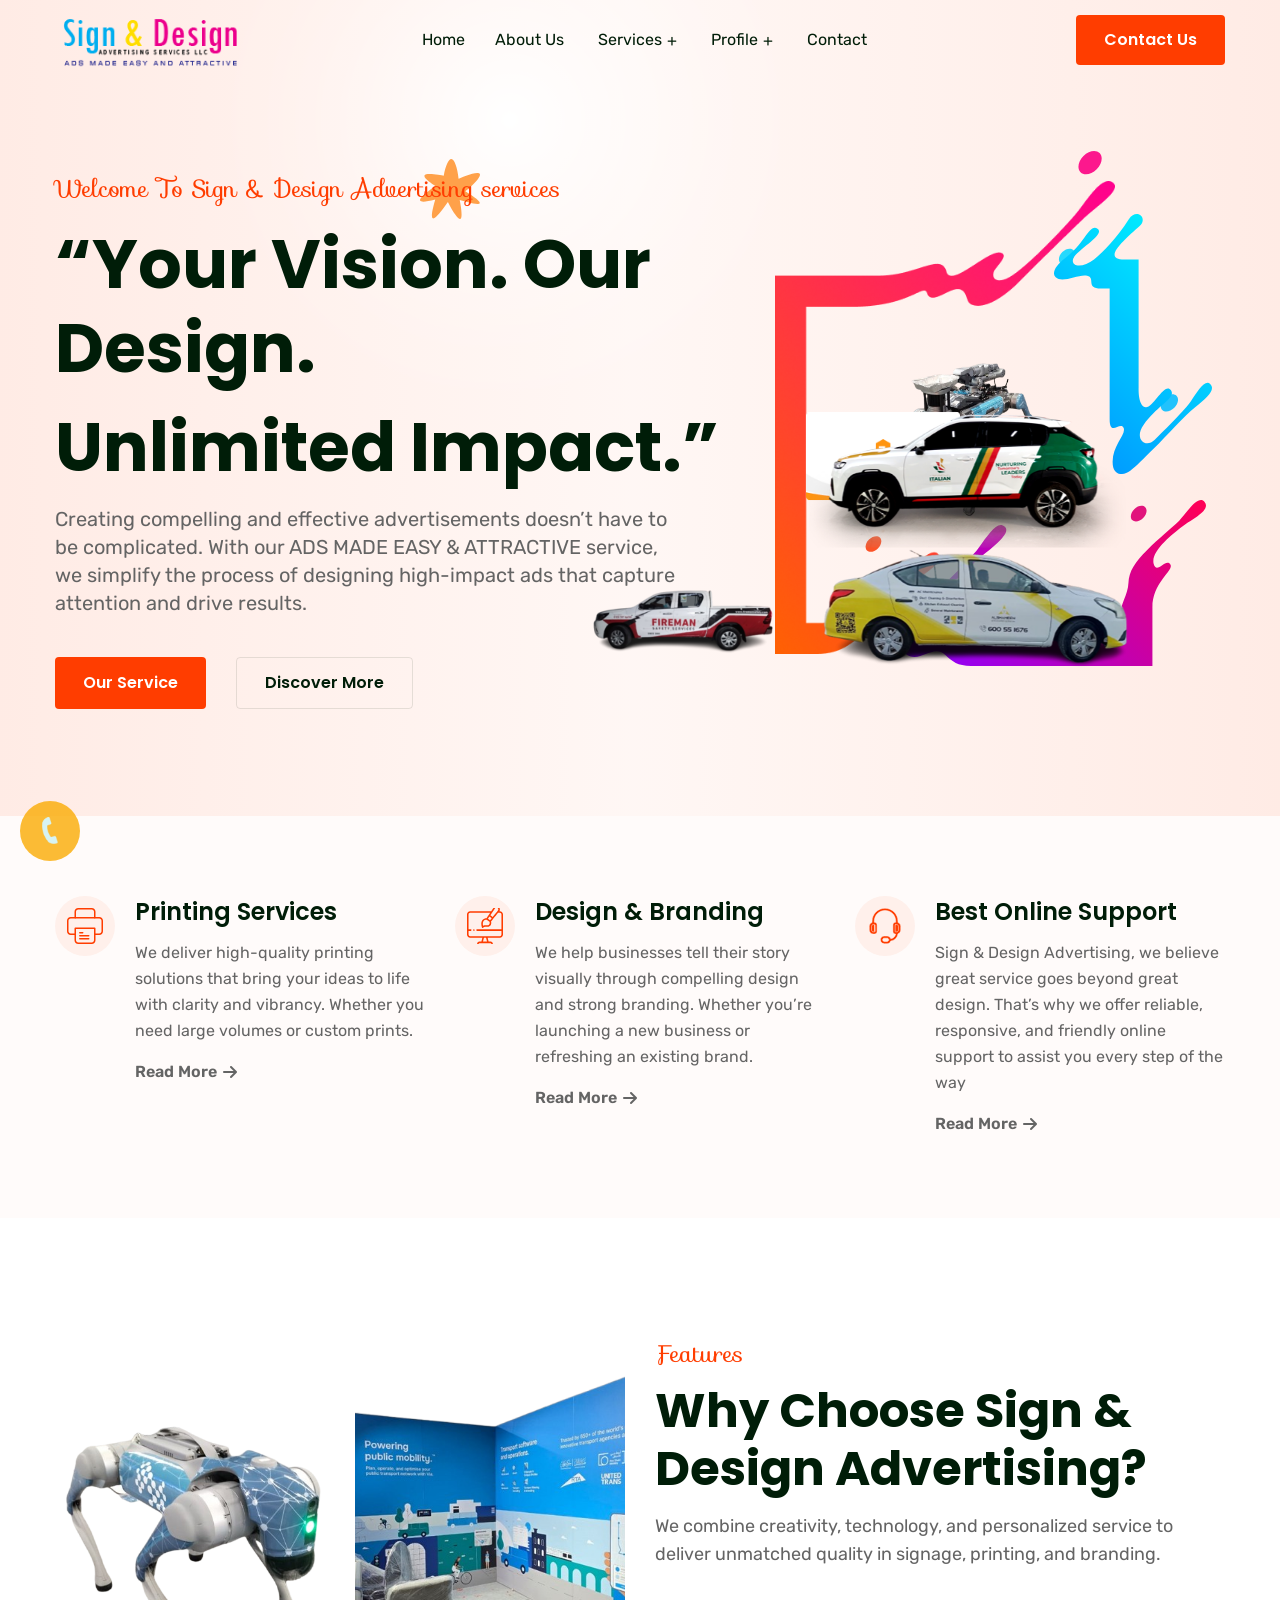
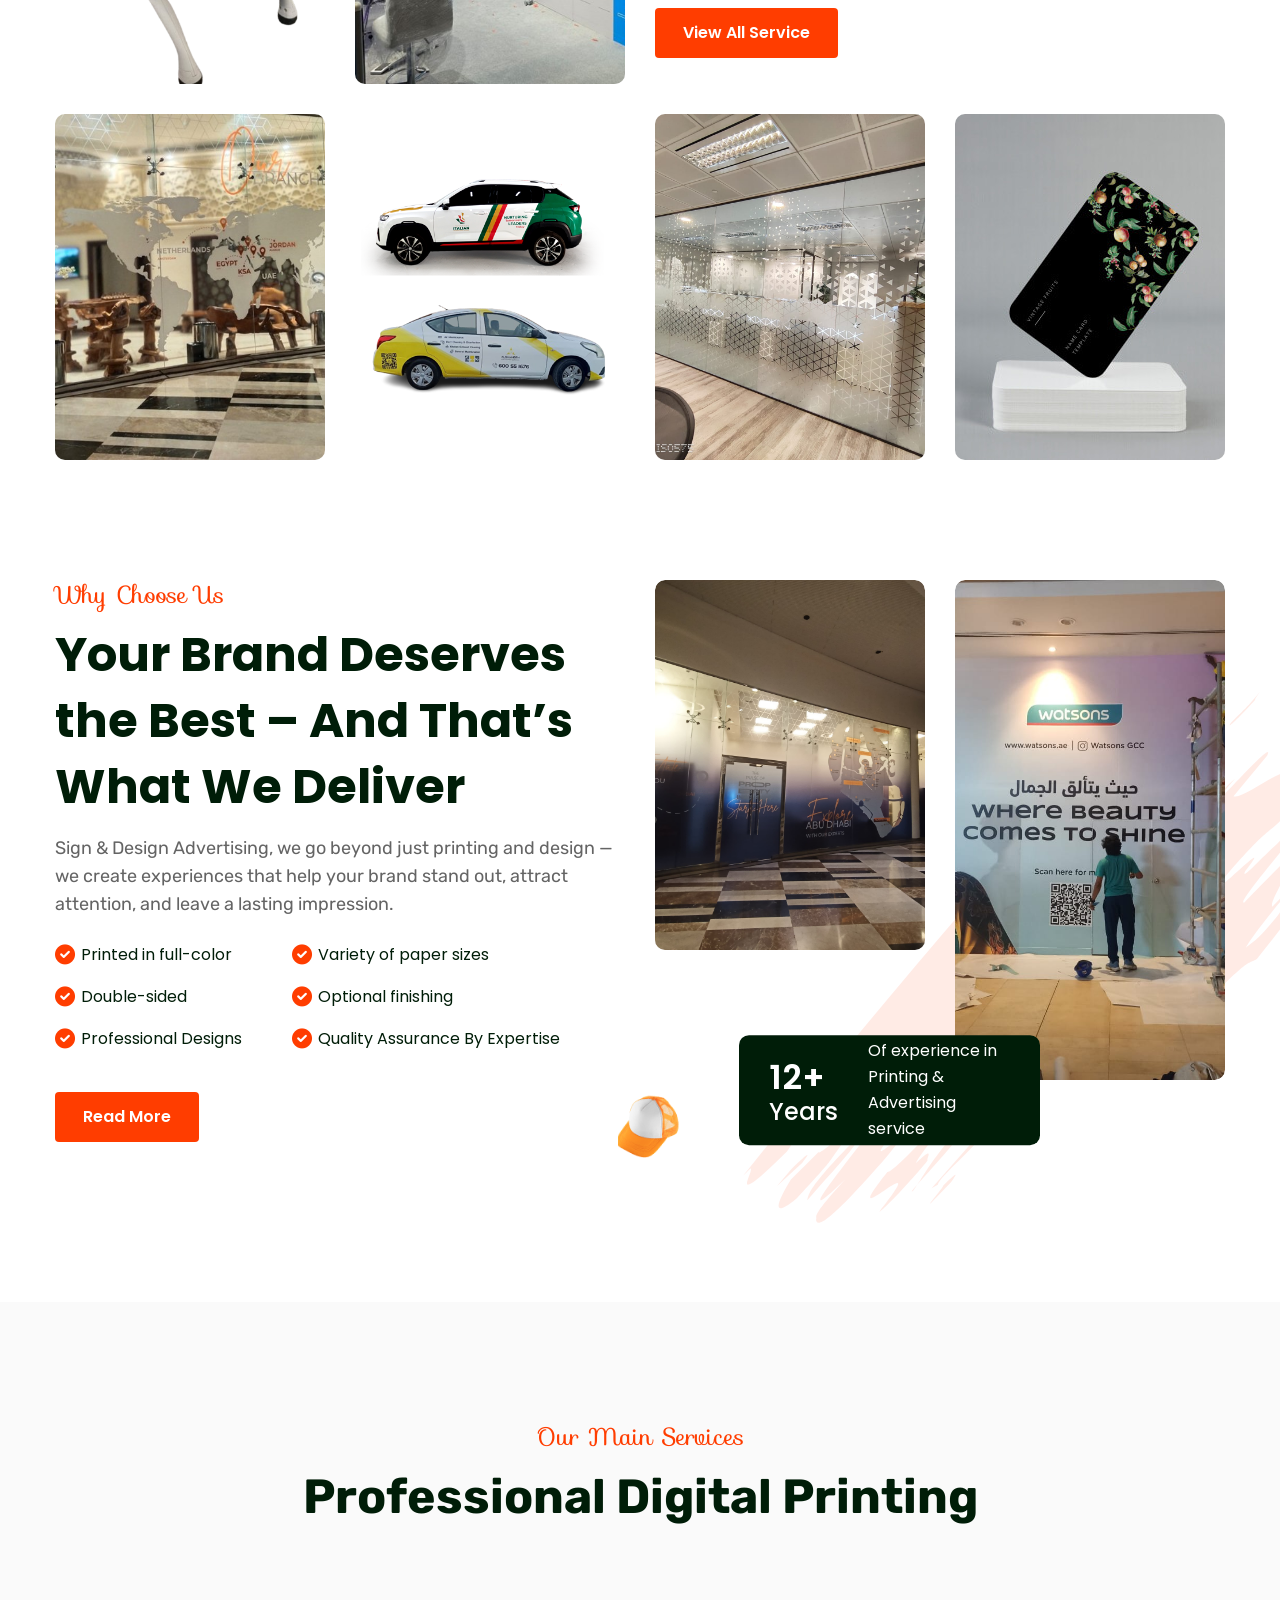
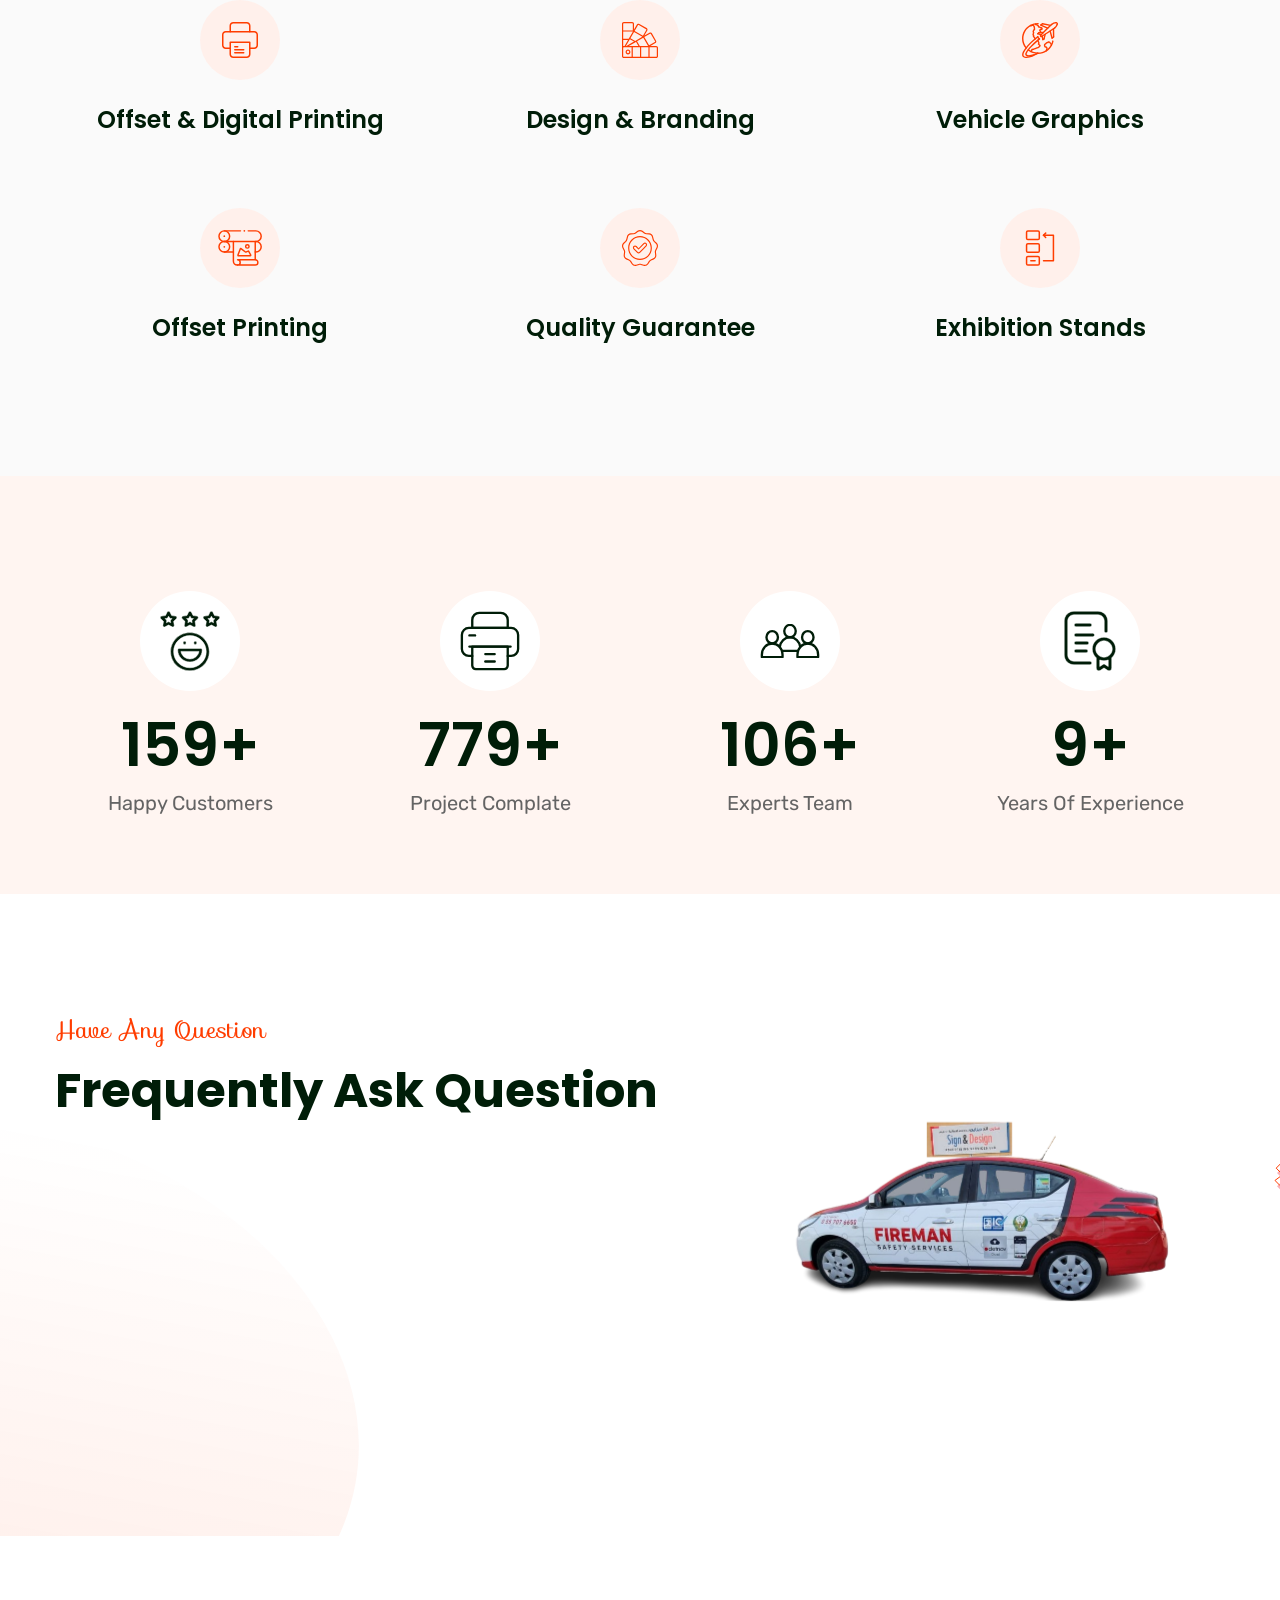
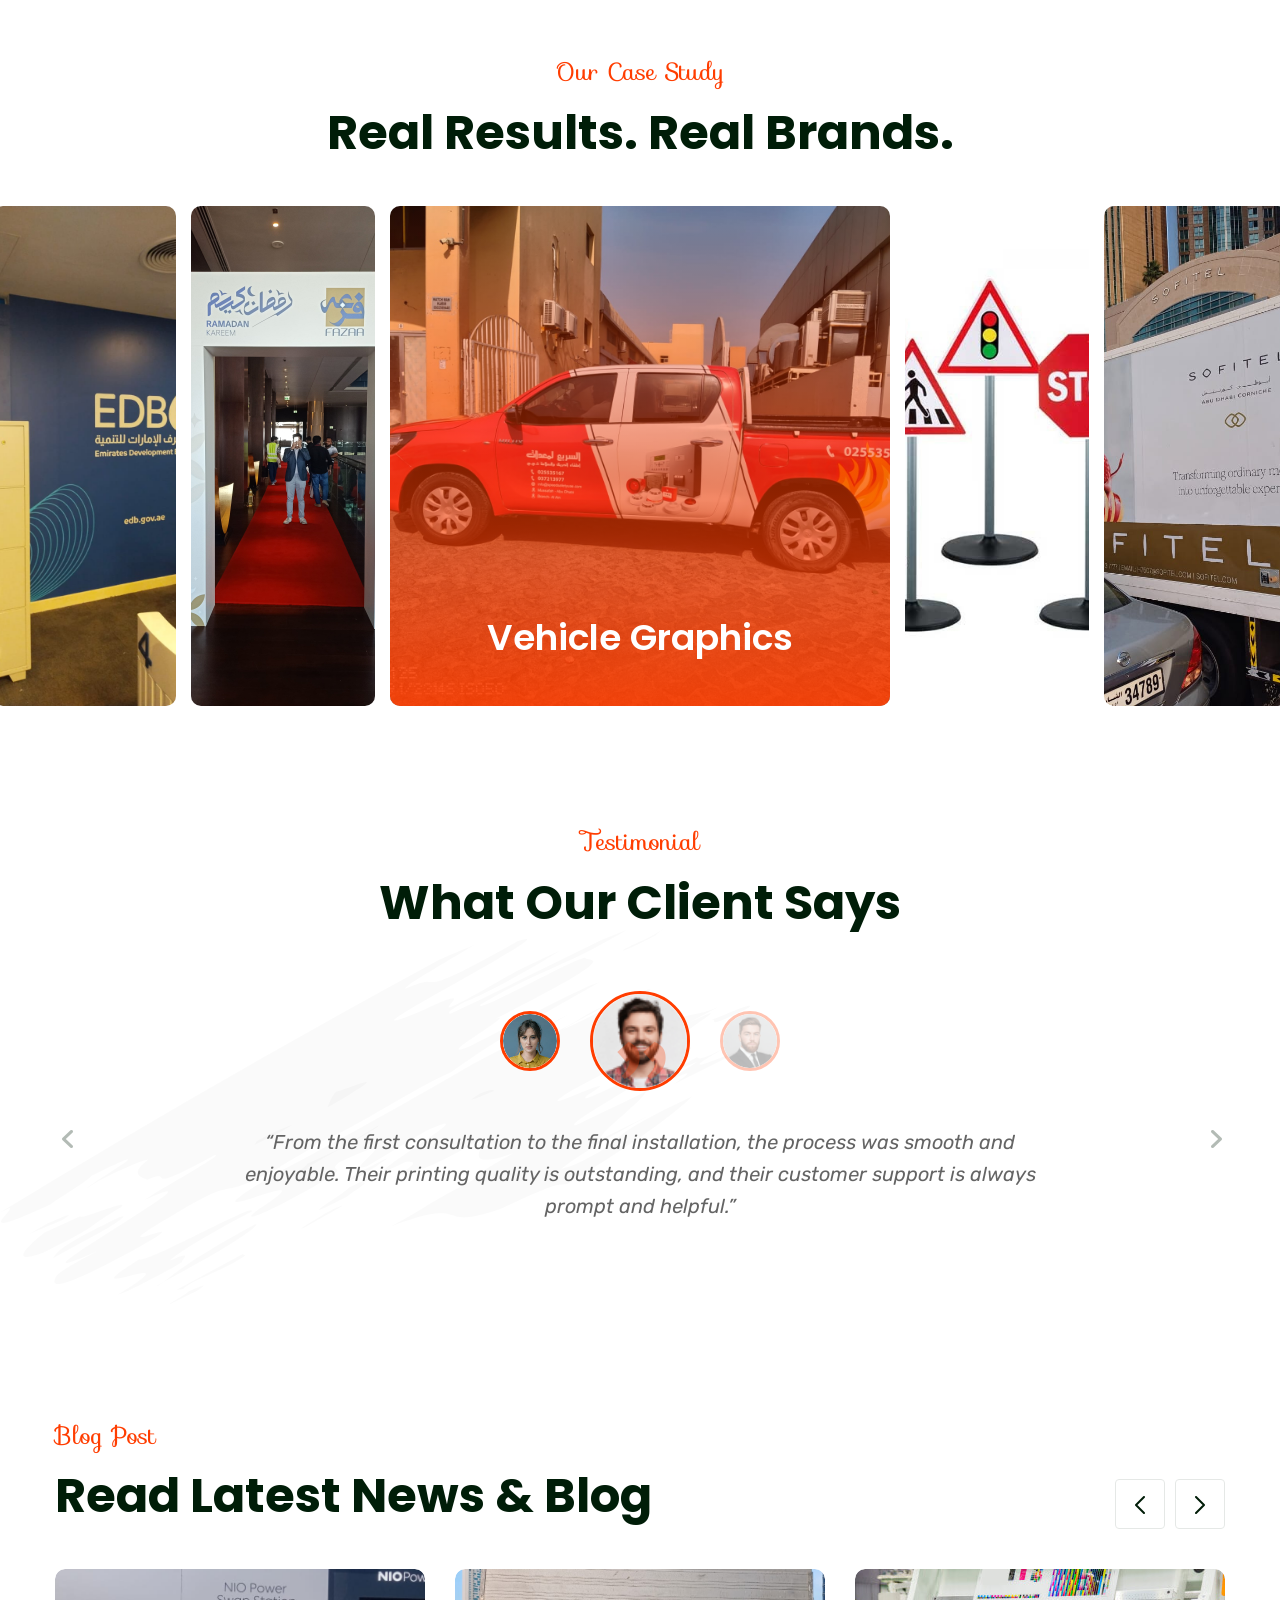
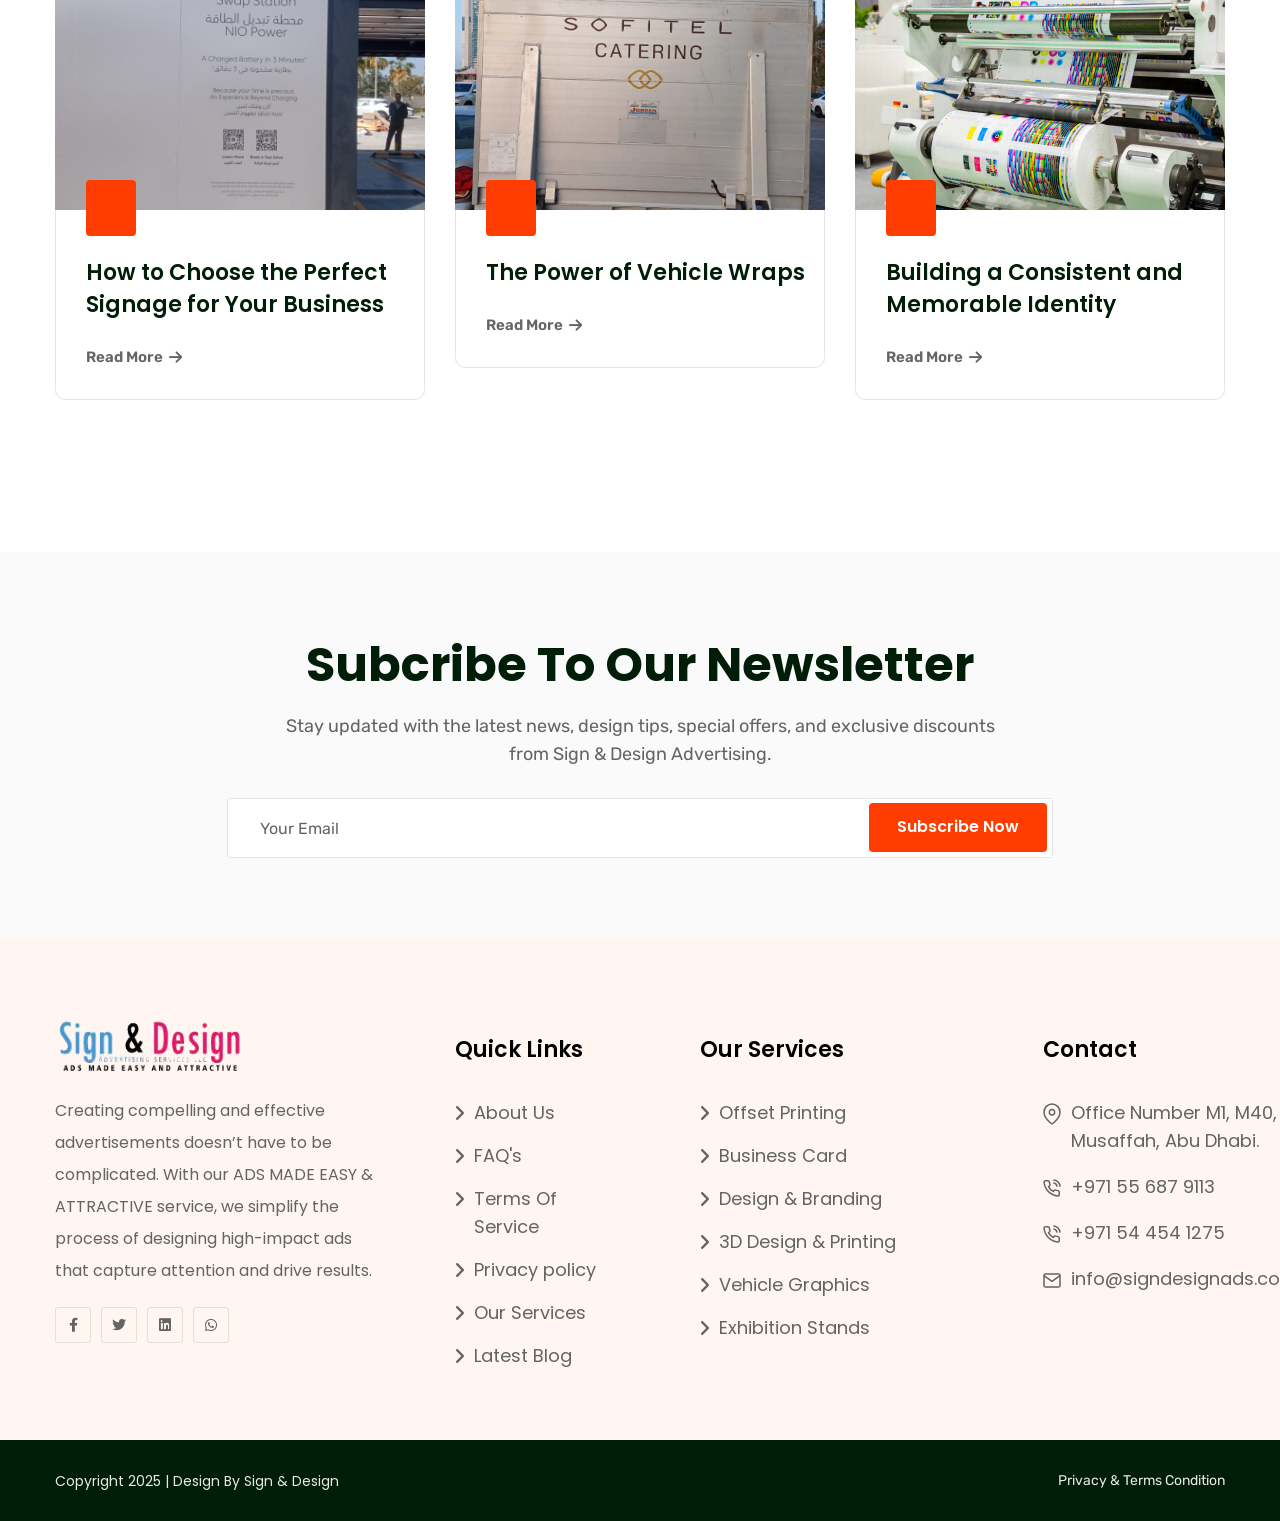
==== commit adf3f180: "up05062026052112145657678987" ====
--- a/print/index.html
+++ b/print/index.html
@@ -147,12 +147,12 @@
                                                 <li><a href="">Frosted Film Works</a></li>
                                             </ul>
                                         </li>
-                                        <a href="javascript:void(0)">Profile</a>
+                                        <li class="has-dropdown ">
+                                            <a href="javascript:void(0)">Profile</a>
                                             <ul class="submenu">
                                                 <li><a href="Sign_Design_Profile.pdf">Profile</a></li>
                                                 <li><a href="Sign_Design_Profile.pdf">Portfolio</a></li>
                                                 
-                                               
                                             </ul>
                                         </li>
                                        
